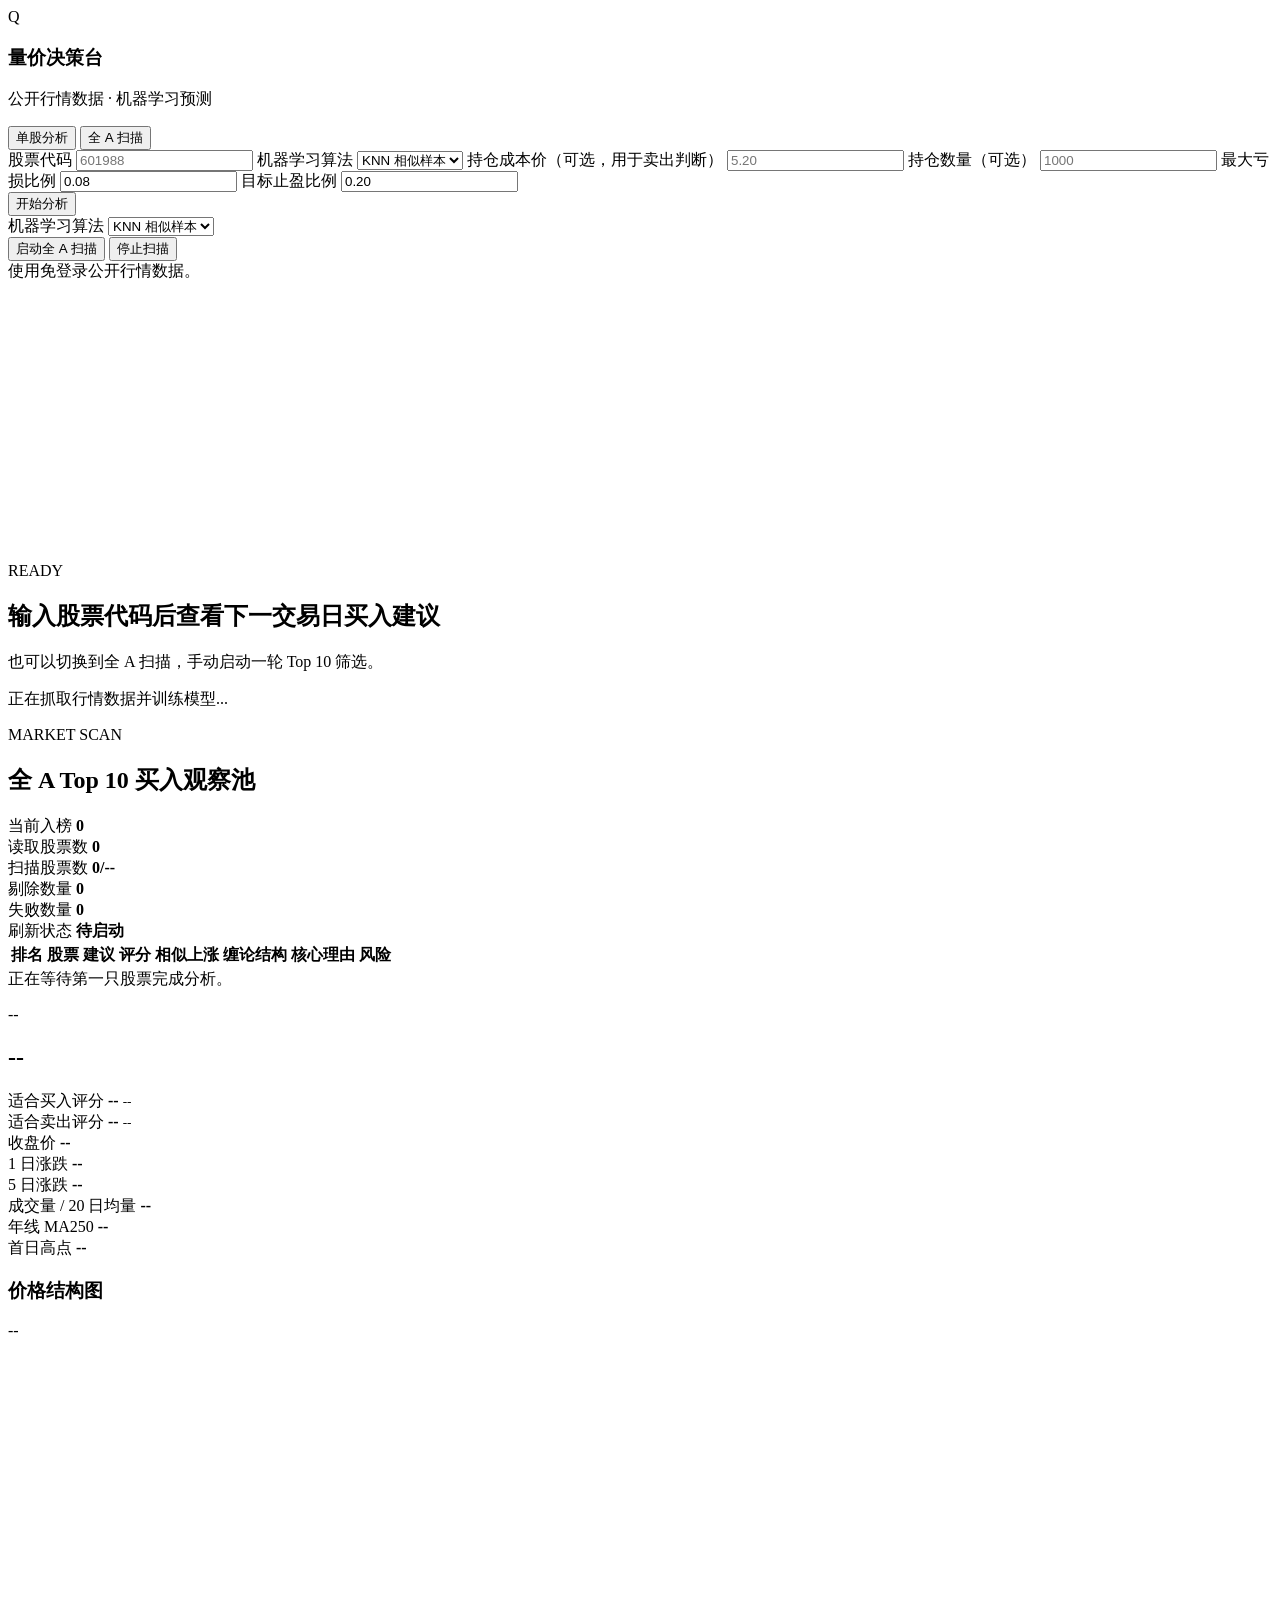
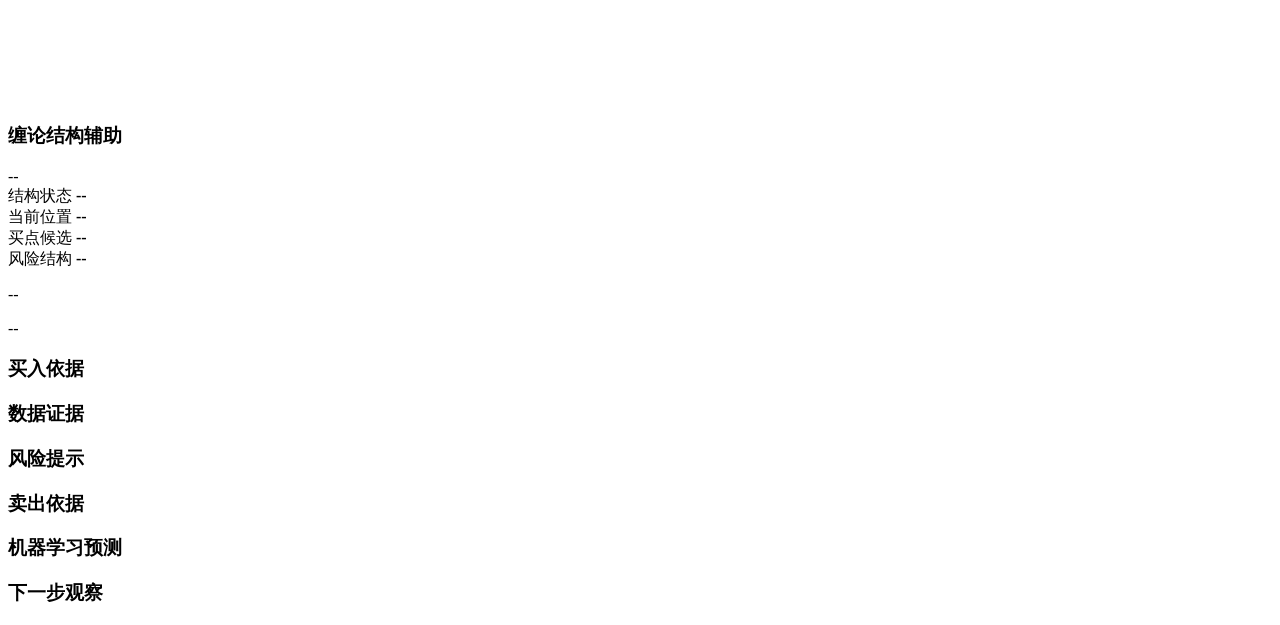
==== src/web_static/index.html @ e1810fac "feat: 添加持仓时卖出意见" ====
<!doctype html>
<html lang="zh-CN">
  <head>
    <meta charset="utf-8" />
    <meta name="viewport" content="width=device-width, initial-scale=1" />
    <title>量价机器学习决策台</title>
    <link rel="stylesheet" href="/styles.css" />
  </head>
  <body>
    <main class="shell">
      <section class="workspace">
        <aside class="control-panel">
          <div class="brand">
            <div class="brand-mark">Q</div>
            <div>
              <h1>量价决策台</h1>
              <p>公开行情数据 · 机器学习预测</p>
            </div>
          </div>

          <div class="mode-tabs" role="tablist" aria-label="功能切换">
            <button id="single-tab" class="mode-tab active" type="button">单股分析</button>
            <button id="scan-tab" class="mode-tab" type="button">全 A 扫描</button>
          </div>

          <form id="advisor-form" class="form mode-form">
            <div class="field-grid">
              <label>
                <span>股票代码</span>
                <input id="symbol" inputmode="numeric" maxlength="6" placeholder="601988" />
              </label>

              <label>
                <span>机器学习算法</span>
                <select id="algorithm">
                  <option value="knn">KNN 相似样本</option>
                  <option value="weighted_knn">加权 KNN</option>
                  <option value="logistic_regression">逻辑回归</option>
                </select>
              </label>

              <label>
                <span>持仓成本价（可选，用于卖出判断）</span>
                <input id="cost-price" inputmode="decimal" placeholder="5.20" />
              </label>

              <label>
                <span>持仓数量（可选）</span>
                <input id="quantity" inputmode="decimal" placeholder="1000" />
              </label>

              <label>
                <span>最大亏损比例</span>
                <input id="max-loss-rate" inputmode="decimal" value="0.08" />
              </label>

              <label>
                <span>目标止盈比例</span>
                <input id="target-profit-rate" inputmode="decimal" value="0.20" />
              </label>
            </div>

            <button id="submit-button" type="submit">
              <span class="button-light"></span>
              开始分析
            </button>
          </form>

          <form id="scan-form" class="form mode-form hidden">
            <div class="field-grid">
              <label>
                <span>机器学习算法</span>
                <select id="scan-algorithm">
                  <option value="knn">KNN 相似样本</option>
                  <option value="weighted_knn">加权 KNN</option>
                  <option value="logistic_regression">逻辑回归</option>
                </select>
              </label>

            </div>

            <div class="scan-actions">
              <button id="scan-once-button" type="submit">
                <span class="button-light"></span>
                启动全 A 扫描
              </button>
              <button id="scan-auto-button" class="secondary-button" type="button">停止扫描</button>
            </div>
          </form>

          <div class="mini-note">
            <span></span>
            使用免登录公开行情数据。
          </div>
        </aside>

        <section class="result-panel">
          <div id="empty-state" class="empty-state">
            <canvas id="ambient-chart" width="900" height="260" aria-hidden="true"></canvas>
            <div>
              <p class="eyebrow">READY</p>
              <h2>输入股票代码后查看下一交易日买入建议</h2>
              <p>也可以切换到全 A 扫描，手动启动一轮 Top 10 筛选。</p>
            </div>
          </div>

          <div id="loading-state" class="loading-state hidden">
            <div class="loader"></div>
            <p>正在抓取行情数据并训练模型...</p>
          </div>

          <div id="error-state" class="error-state hidden"></div>

          <article id="scan-view" class="scan-view hidden">
            <header class="advice-header">
              <div>
                <p class="eyebrow" id="scan-meta">MARKET SCAN</p>
                <h2>全 A Top 10 买入观察池</h2>
              </div>
              <div class="score-card">
                <span>当前入榜</span>
                <strong id="scan-count">0</strong>
              </div>
            </header>

            <section class="scan-summary">
              <div>
                <span>读取股票数</span>
                <strong id="scan-fetched">0</strong>
              </div>
              <div>
                <span>扫描股票数</span>
                <strong><span id="scan-finished">0</span>/<span id="scan-total">--</span></strong>
              </div>
              <div>
                <span>剔除数量</span>
                <strong id="scan-skipped">0</strong>
              </div>
              <div>
                <span>失败数量</span>
                <strong id="scan-failed">0</strong>
              </div>
              <div>
                <span>刷新状态</span>
                <strong id="scan-refresh-status">待启动</strong>
              </div>
            </section>

            <section class="scan-table-wrap">
              <table class="scan-table">
                <thead>
                  <tr>
                    <th>排名</th>
                    <th>股票</th>
                    <th>建议</th>
                    <th>评分</th>
                    <th>相似上涨</th>
                    <th>缠论结构</th>
                    <th>核心理由</th>
                    <th>风险</th>
                  </tr>
                </thead>
                <tbody id="scan-results"></tbody>
              </table>
              <div id="scan-empty" class="scan-empty hidden">正在等待第一只股票完成分析。</div>
            </section>
          </article>

          <article id="advice-view" class="advice-view hidden">
            <header class="advice-header">
              <div>
                <p class="eyebrow" id="stock-meta">--</p>
                <h2 id="headline">--</h2>
              </div>
              <div class="score-pair">
                <div class="score-card buy-score-card">
                  <span>适合买入评分</span>
                  <strong id="score">--</strong>
                  <small id="buy-action-label">--</small>
                </div>
                <div class="score-card sell-score-card">
                  <span>适合卖出评分</span>
                  <strong id="sell-score">--</strong>
                  <small id="sell-action-label">--</small>
                </div>
              </div>
            </header>

            <section class="market-strip">
              <div>
                <span>收盘价</span>
                <strong id="close-price">--</strong>
              </div>
              <div>
                <span>1 日涨跌</span>
                <strong id="return-1d">--</strong>
              </div>
              <div>
                <span>5 日涨跌</span>
                <strong id="return-5d">--</strong>
              </div>
              <div>
                <span>成交量 / 20 日均量</span>
                <strong id="volume-ratio">--</strong>
              </div>
              <div>
                <span>年线 MA250</span>
                <strong id="ma250">--</strong>
              </div>
              <div>
                <span>首日高点</span>
                <strong id="first-day-high">--</strong>
              </div>
            </section>

            <section class="chart-card">
              <div class="section-title">
                <h3>价格结构图</h3>
                <span id="data-range">--</span>
              </div>
              <canvas id="stock-chart" width="1100" height="360"></canvas>
            </section>

            <section class="chan-panel">
              <div class="section-title">
                <h3>缠论结构辅助</h3>
                <span id="chan-adjustment">--</span>
              </div>
              <div class="chan-summary">
                <div>
                  <span>结构状态</span>
                  <strong id="chan-trend">--</strong>
                </div>
                <div>
                  <span>当前位置</span>
                  <strong id="chan-position">--</strong>
                </div>
                <div>
                  <span>买点候选</span>
                  <strong id="chan-buy">--</strong>
                </div>
                <div>
                  <span>风险结构</span>
                  <strong id="chan-risk">--</strong>
                </div>
              </div>
              <div class="chan-note">
                <p id="chan-recommendation">--</p>
                <p id="chan-explanation">--</p>
              </div>
            </section>

            <section class="detail-grid">
              <div class="detail-card">
                <h3>买入依据</h3>
                <ol id="reasons"></ol>
              </div>
              <div class="detail-card">
                <h3>数据证据</h3>
                <ol id="evidence"></ol>
              </div>
              <div class="detail-card risk">
                <h3>风险提示</h3>
                <ol id="risks"></ol>
              </div>
              <div class="detail-card sell-card">
                <h3>卖出依据</h3>
                <div id="sell-detail" class="metric-list"></div>
                <ol id="sell-risks"></ol>
              </div>
              <div class="detail-card">
                <h3>机器学习预测</h3>
                <div id="ml-detail" class="metric-list"></div>
              </div>
              <div class="detail-card wide">
                <h3>下一步观察</h3>
                <ol id="observations"></ol>
              </div>
            </section>
          </article>
        </section>
      </section>
    </main>

    <script src="/app.js?v=20260629-no-beginner"></script>
  </body>
</html>
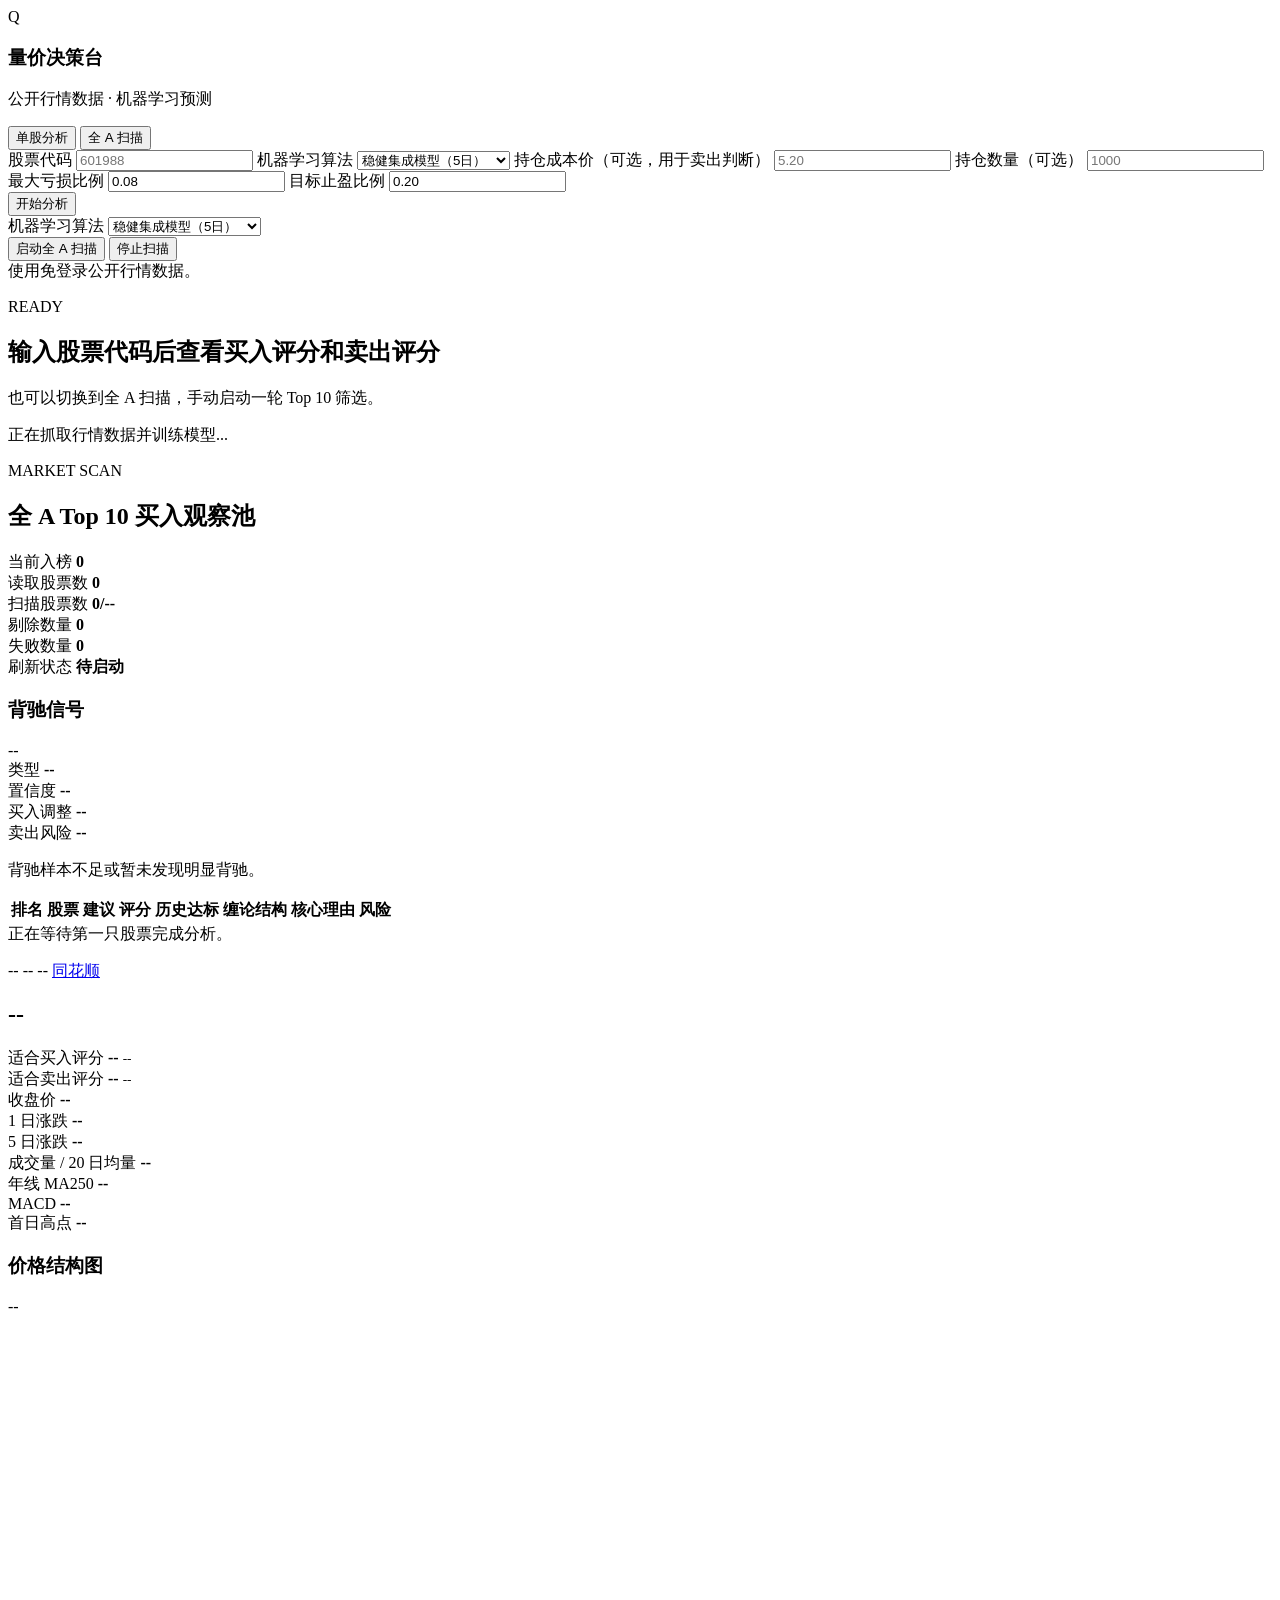
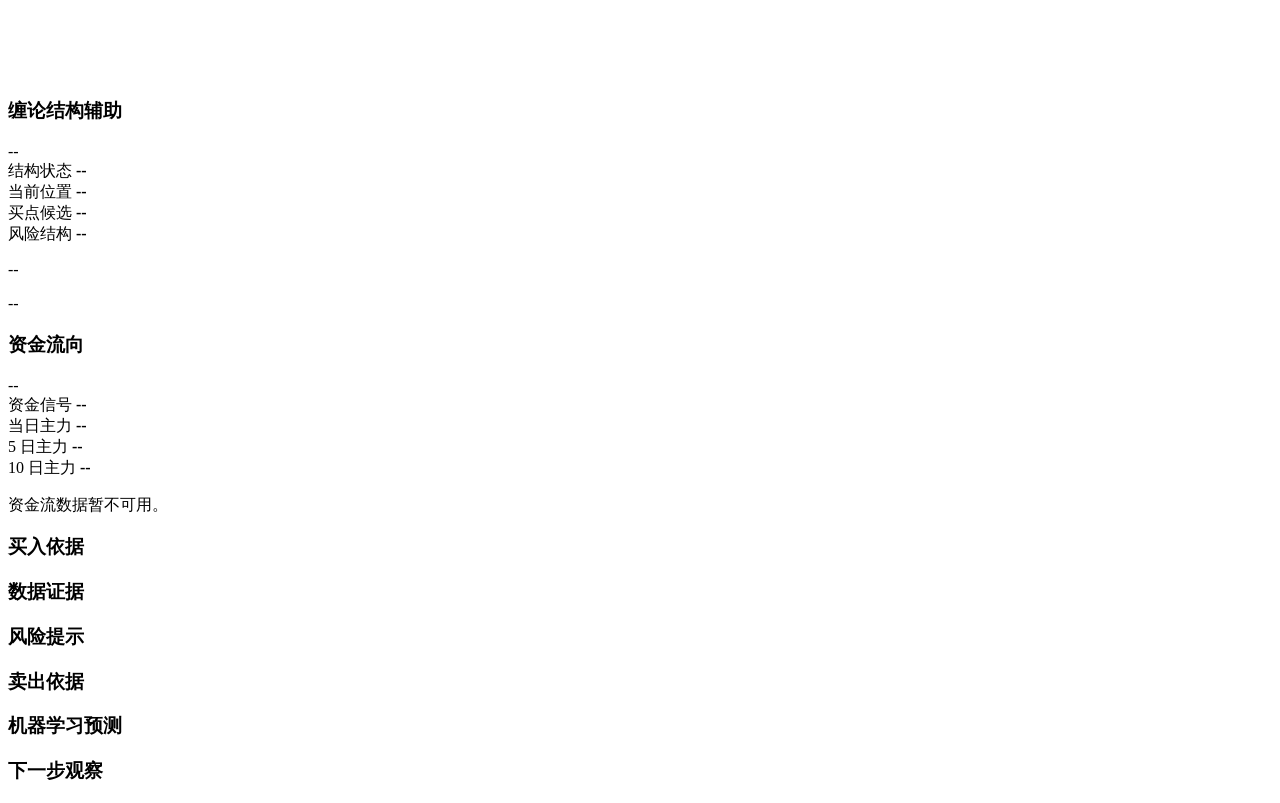
==== commit 596f07cb: "feat: 添加顶背离、底背离评判" ====
--- a/src/web_static/index.html
+++ b/src/web_static/index.html
@@ -4,7 +4,7 @@
     <meta charset="utf-8" />
     <meta name="viewport" content="width=device-width, initial-scale=1" />
     <title>量价机器学习决策台</title>
-    <link rel="stylesheet" href="/styles.css" />
+    <link rel="stylesheet" href="/styles.css?v=20260630-premium" />
   </head>
   <body>
     <main class="shell">
@@ -33,6 +33,8 @@
               <label>
                 <span>机器学习算法</span>
                 <select id="algorithm">
+                  <option value="robust_ensemble">稳健集成模型（5日）</option>
+                  <option value="time_decay_knn">时间衰减 KNN（5日）</option>
                   <option value="knn">KNN 相似样本</option>
                   <option value="weighted_knn">加权 KNN</option>
                   <option value="logistic_regression">逻辑回归</option>
@@ -71,6 +73,8 @@
               <label>
                 <span>机器学习算法</span>
                 <select id="scan-algorithm">
+                  <option value="robust_ensemble">稳健集成模型（5日）</option>
+                  <option value="time_decay_knn">时间衰减 KNN（5日）</option>
                   <option value="knn">KNN 相似样本</option>
                   <option value="weighted_knn">加权 KNN</option>
                   <option value="logistic_regression">逻辑回归</option>
@@ -96,10 +100,9 @@
 
         <section class="result-panel">
           <div id="empty-state" class="empty-state">
-            <canvas id="ambient-chart" width="900" height="260" aria-hidden="true"></canvas>
             <div>
               <p class="eyebrow">READY</p>
-              <h2>输入股票代码后查看下一交易日买入建议</h2>
+                <h2>输入股票代码后查看买入评分和卖出评分</h2>
               <p>也可以切换到全 A 扫描，手动启动一轮 Top 10 筛选。</p>
             </div>
           </div>
@@ -143,6 +146,34 @@
               <div>
                 <span>刷新状态</span>
                 <strong id="scan-refresh-status">待启动</strong>
+              </div>
+            </section>
+
+            <section class="chan-panel divergence-panel">
+              <div class="section-title">
+                <h3>背驰信号</h3>
+                <span id="divergence-adjustment">--</span>
+              </div>
+              <div class="chan-summary">
+                <div>
+                  <span>类型</span>
+                  <strong id="divergence-signal">--</strong>
+                </div>
+                <div>
+                  <span>置信度</span>
+                  <strong id="divergence-confidence">--</strong>
+                </div>
+                <div>
+                  <span>买入调整</span>
+                  <strong id="divergence-buy">--</strong>
+                </div>
+                <div>
+                  <span>卖出风险</span>
+                  <strong id="divergence-sell">--</strong>
+                </div>
+              </div>
+              <div class="chan-note">
+                <p id="divergence-explanation">背驰样本不足或暂未发现明显背驰。</p>
               </div>
             </section>
 
@@ -154,7 +185,7 @@
                     <th>股票</th>
                     <th>建议</th>
                     <th>评分</th>
-                    <th>相似上涨</th>
+                      <th>历史达标</th>
                     <th>缠论结构</th>
                     <th>核心理由</th>
                     <th>风险</th>
@@ -169,7 +200,12 @@
           <article id="advice-view" class="advice-view hidden">
             <header class="advice-header">
               <div>
-                <p class="eyebrow" id="stock-meta">--</p>
+                <p class="eyebrow stock-meta" id="stock-meta">
+                  <span id="stock-code">--</span>
+                  <span id="stock-name">--</span>
+                  <span id="stock-date">--</span>
+                  <a id="stock-link" href="#" target="_blank" rel="noreferrer">同花顺</a>
+                </p>
                 <h2 id="headline">--</h2>
               </div>
               <div class="score-pair">
@@ -208,6 +244,10 @@
                 <strong id="ma250">--</strong>
               </div>
               <div>
+                <span>MACD</span>
+                <strong id="macd-summary">--</strong>
+              </div>
+              <div>
                 <span>首日高点</span>
                 <strong id="first-day-high">--</strong>
               </div>
@@ -250,6 +290,34 @@
               </div>
             </section>
 
+            <section class="chan-panel fund-flow-panel">
+              <div class="section-title">
+                <h3>资金流向</h3>
+                <span id="fund-flow-adjustment">--</span>
+              </div>
+              <div class="chan-summary">
+                <div>
+                  <span>资金信号</span>
+                  <strong id="fund-flow-signal">--</strong>
+                </div>
+                <div>
+                  <span>当日主力</span>
+                  <strong id="fund-flow-latest">--</strong>
+                </div>
+                <div>
+                  <span>5 日主力</span>
+                  <strong id="fund-flow-5d">--</strong>
+                </div>
+                <div>
+                  <span>10 日主力</span>
+                  <strong id="fund-flow-10d">--</strong>
+                </div>
+              </div>
+              <div class="chan-note">
+                <p id="fund-flow-explanation">资金流数据暂不可用。</p>
+              </div>
+            </section>
+
             <section class="detail-grid">
               <div class="detail-card">
                 <h3>买入依据</h3>
@@ -282,6 +350,6 @@
       </section>
     </main>
 
-    <script src="/app.js?v=20260629-no-beginner"></script>
+    <script src="/app.js?v=20260630-stock-link"></script>
   </body>
 </html>
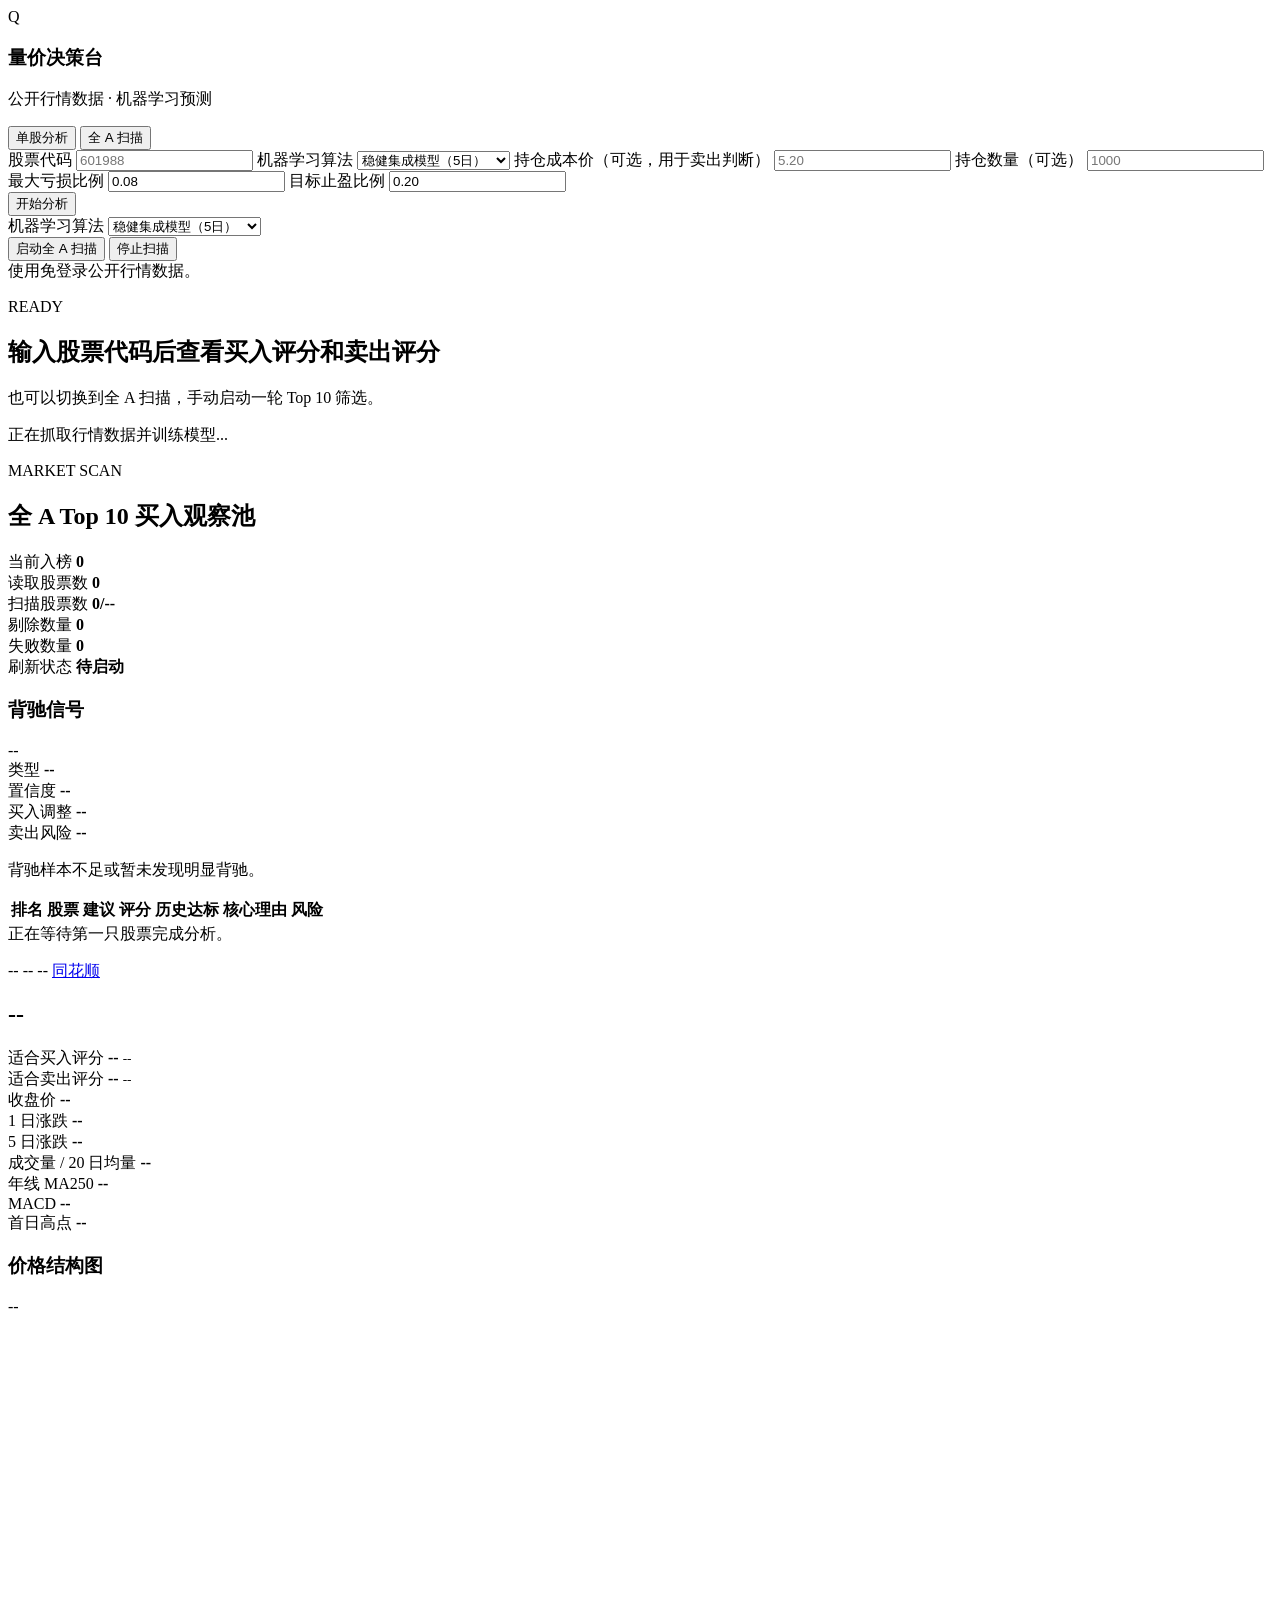
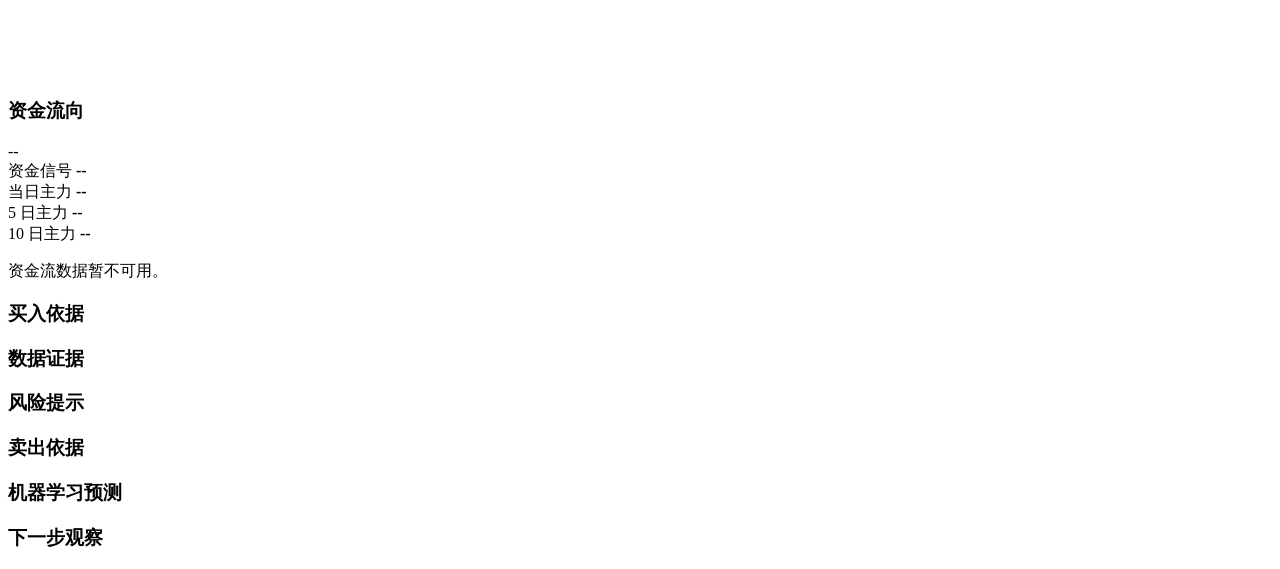
==== commit be0f8906: "Refactor quantitative system core modules" ====
--- a/src/web_static/index.html
+++ b/src/web_static/index.html
@@ -149,12 +149,12 @@
               </div>
             </section>
 
-            <section class="chan-panel divergence-panel">
+            <section class="metric-panel divergence-panel">
               <div class="section-title">
                 <h3>背驰信号</h3>
                 <span id="divergence-adjustment">--</span>
               </div>
-              <div class="chan-summary">
+              <div class="metric-summary">
                 <div>
                   <span>类型</span>
                   <strong id="divergence-signal">--</strong>
@@ -172,7 +172,7 @@
                   <strong id="divergence-sell">--</strong>
                 </div>
               </div>
-              <div class="chan-note">
+              <div class="metric-note">
                 <p id="divergence-explanation">背驰样本不足或暂未发现明显背驰。</p>
               </div>
             </section>
@@ -186,7 +186,6 @@
                     <th>建议</th>
                     <th>评分</th>
                       <th>历史达标</th>
-                    <th>缠论结构</th>
                     <th>核心理由</th>
                     <th>风险</th>
                   </tr>
@@ -261,41 +260,12 @@
               <canvas id="stock-chart" width="1100" height="360"></canvas>
             </section>
 
-            <section class="chan-panel">
-              <div class="section-title">
-                <h3>缠论结构辅助</h3>
-                <span id="chan-adjustment">--</span>
-              </div>
-              <div class="chan-summary">
-                <div>
-                  <span>结构状态</span>
-                  <strong id="chan-trend">--</strong>
-                </div>
-                <div>
-                  <span>当前位置</span>
-                  <strong id="chan-position">--</strong>
-                </div>
-                <div>
-                  <span>买点候选</span>
-                  <strong id="chan-buy">--</strong>
-                </div>
-                <div>
-                  <span>风险结构</span>
-                  <strong id="chan-risk">--</strong>
-                </div>
-              </div>
-              <div class="chan-note">
-                <p id="chan-recommendation">--</p>
-                <p id="chan-explanation">--</p>
-              </div>
-            </section>
-
-            <section class="chan-panel fund-flow-panel">
+            <section class="metric-panel fund-flow-panel">
               <div class="section-title">
                 <h3>资金流向</h3>
                 <span id="fund-flow-adjustment">--</span>
               </div>
-              <div class="chan-summary">
+              <div class="metric-summary">
                 <div>
                   <span>资金信号</span>
                   <strong id="fund-flow-signal">--</strong>
@@ -313,7 +283,7 @@
                   <strong id="fund-flow-10d">--</strong>
                 </div>
               </div>
-              <div class="chan-note">
+              <div class="metric-note">
                 <p id="fund-flow-explanation">资金流数据暂不可用。</p>
               </div>
             </section>
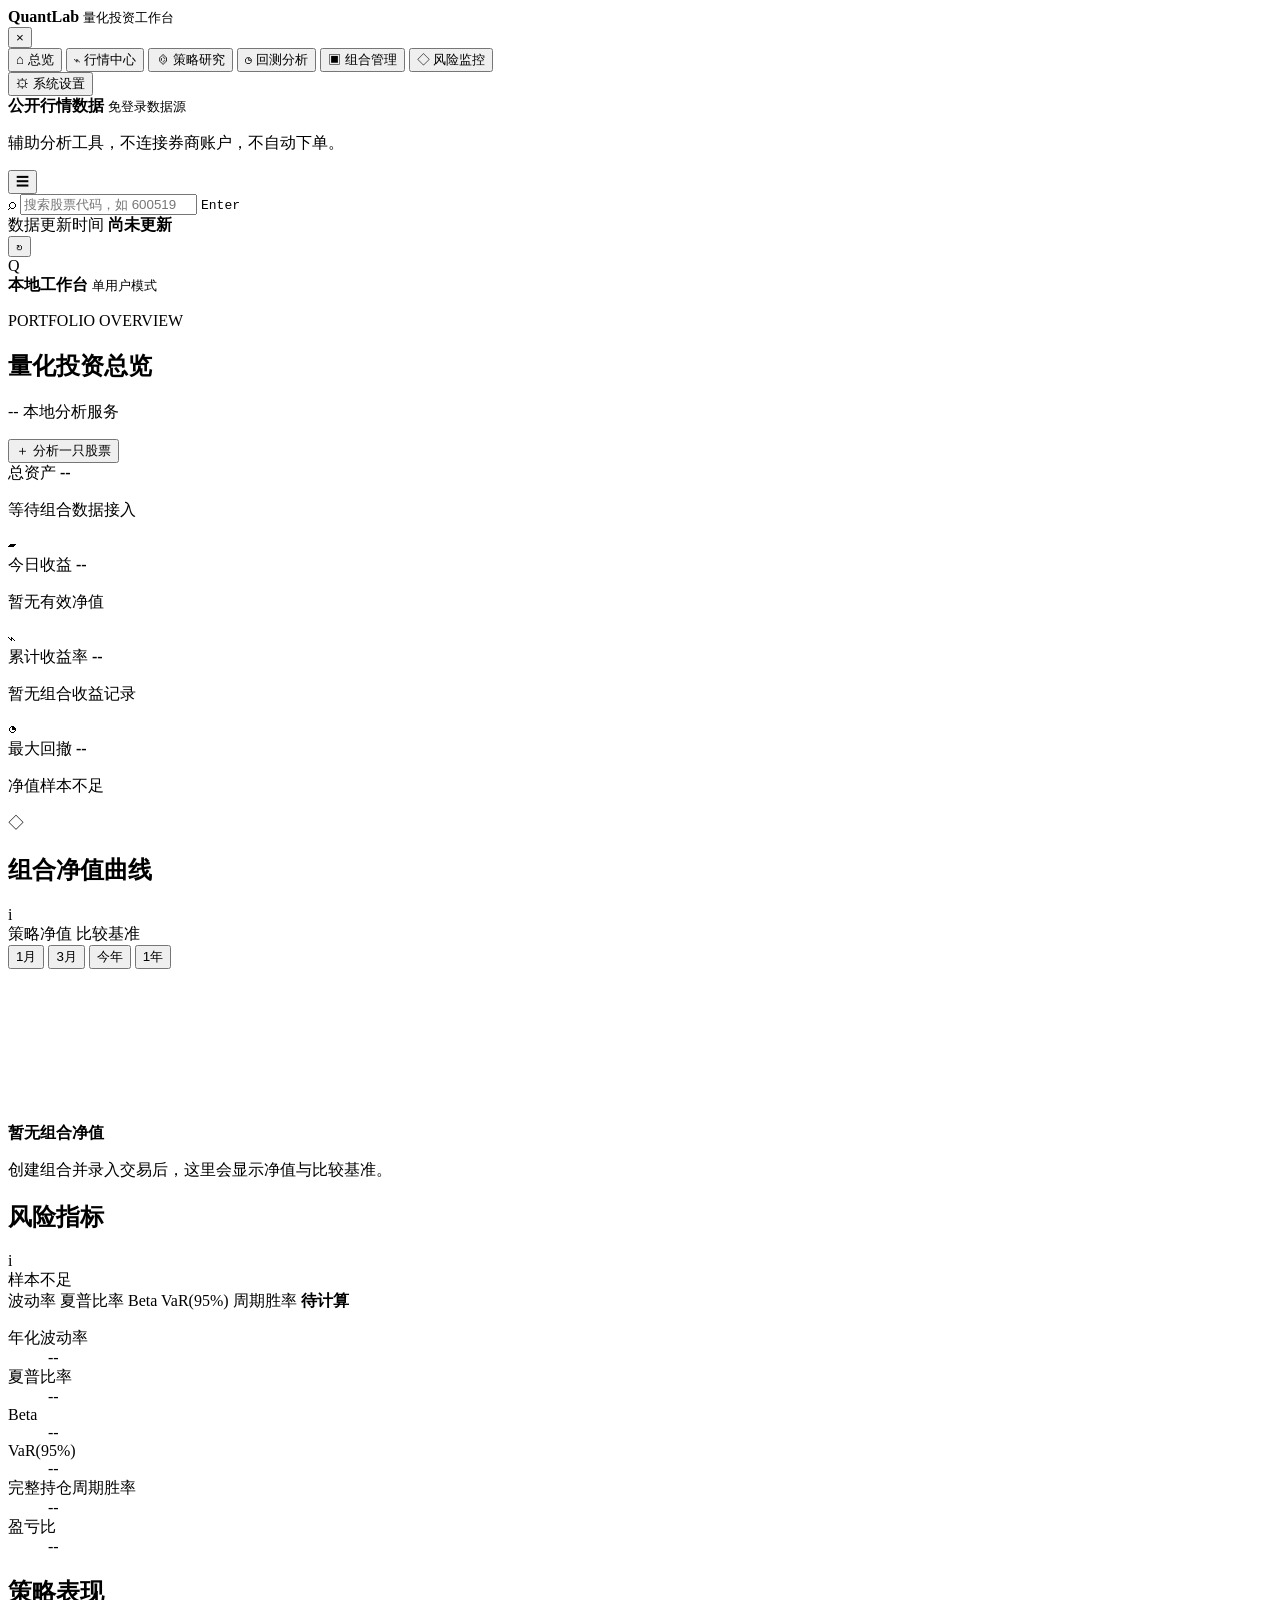
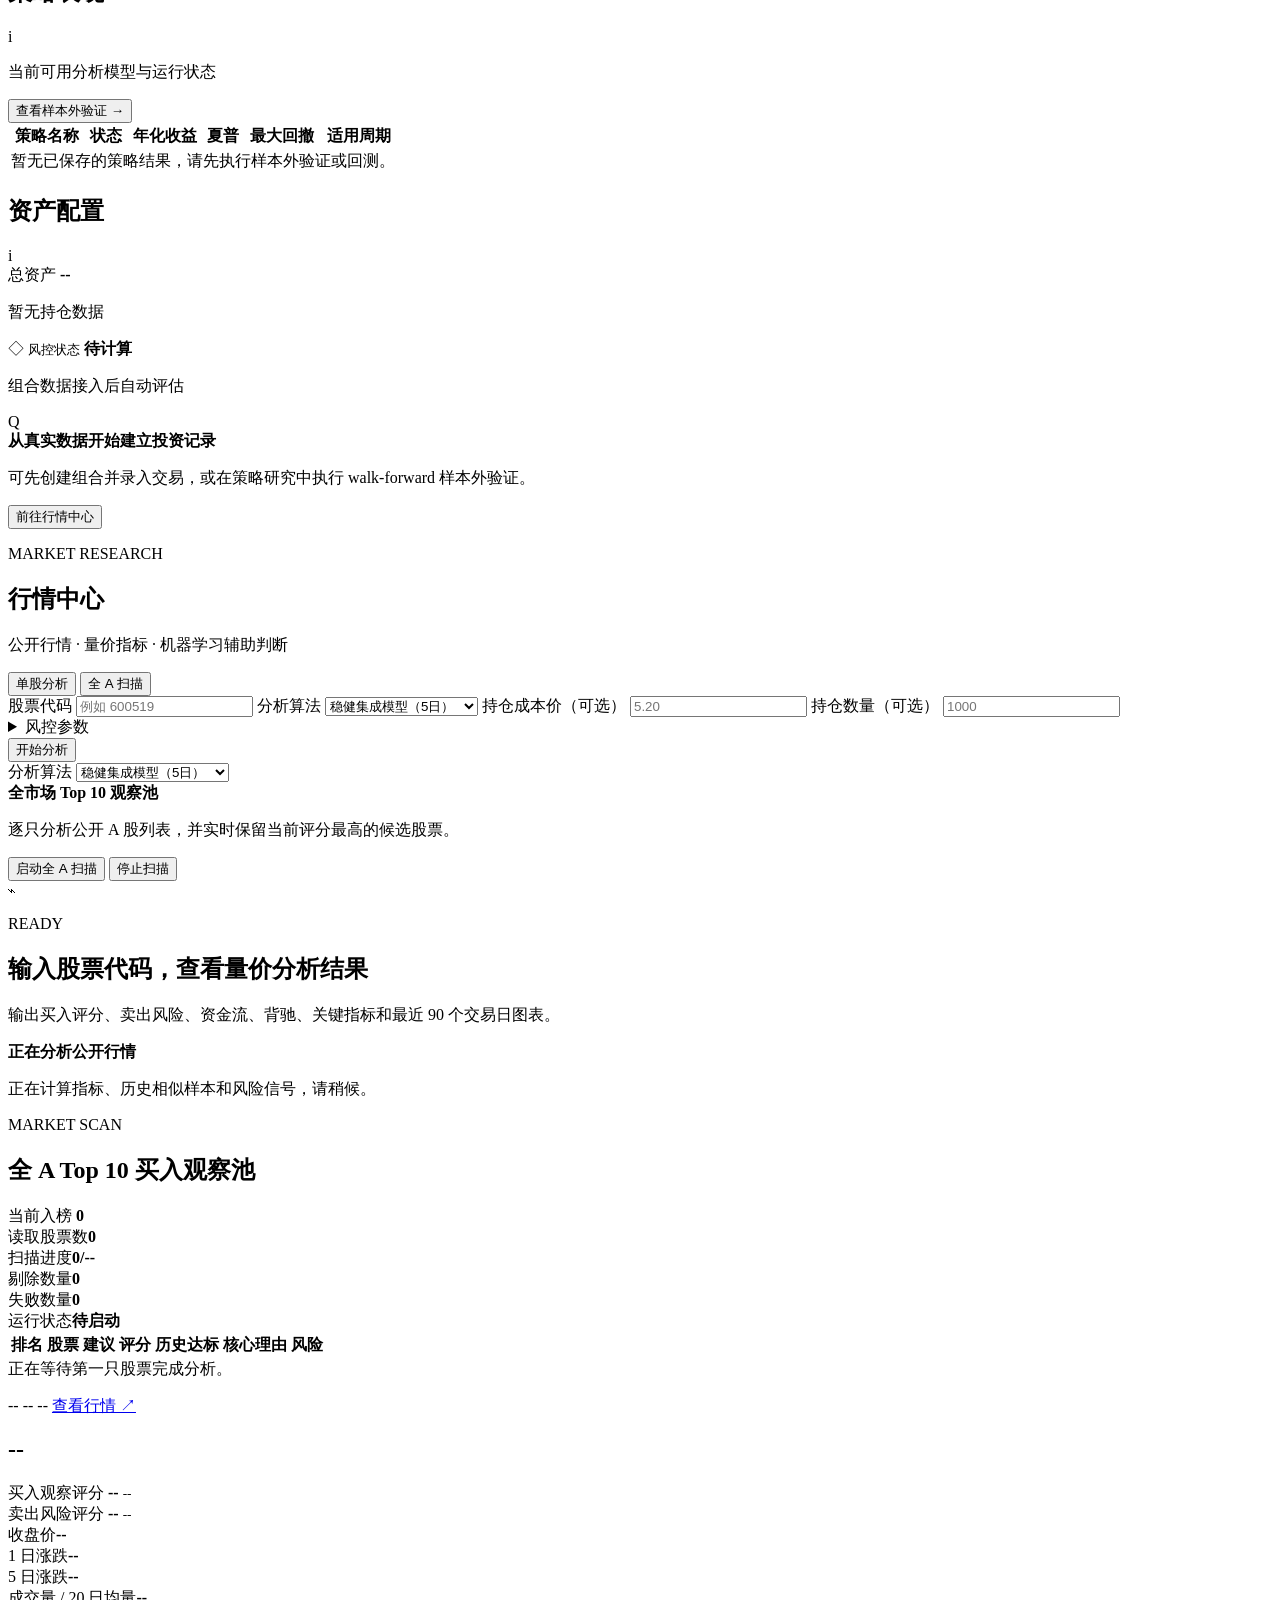
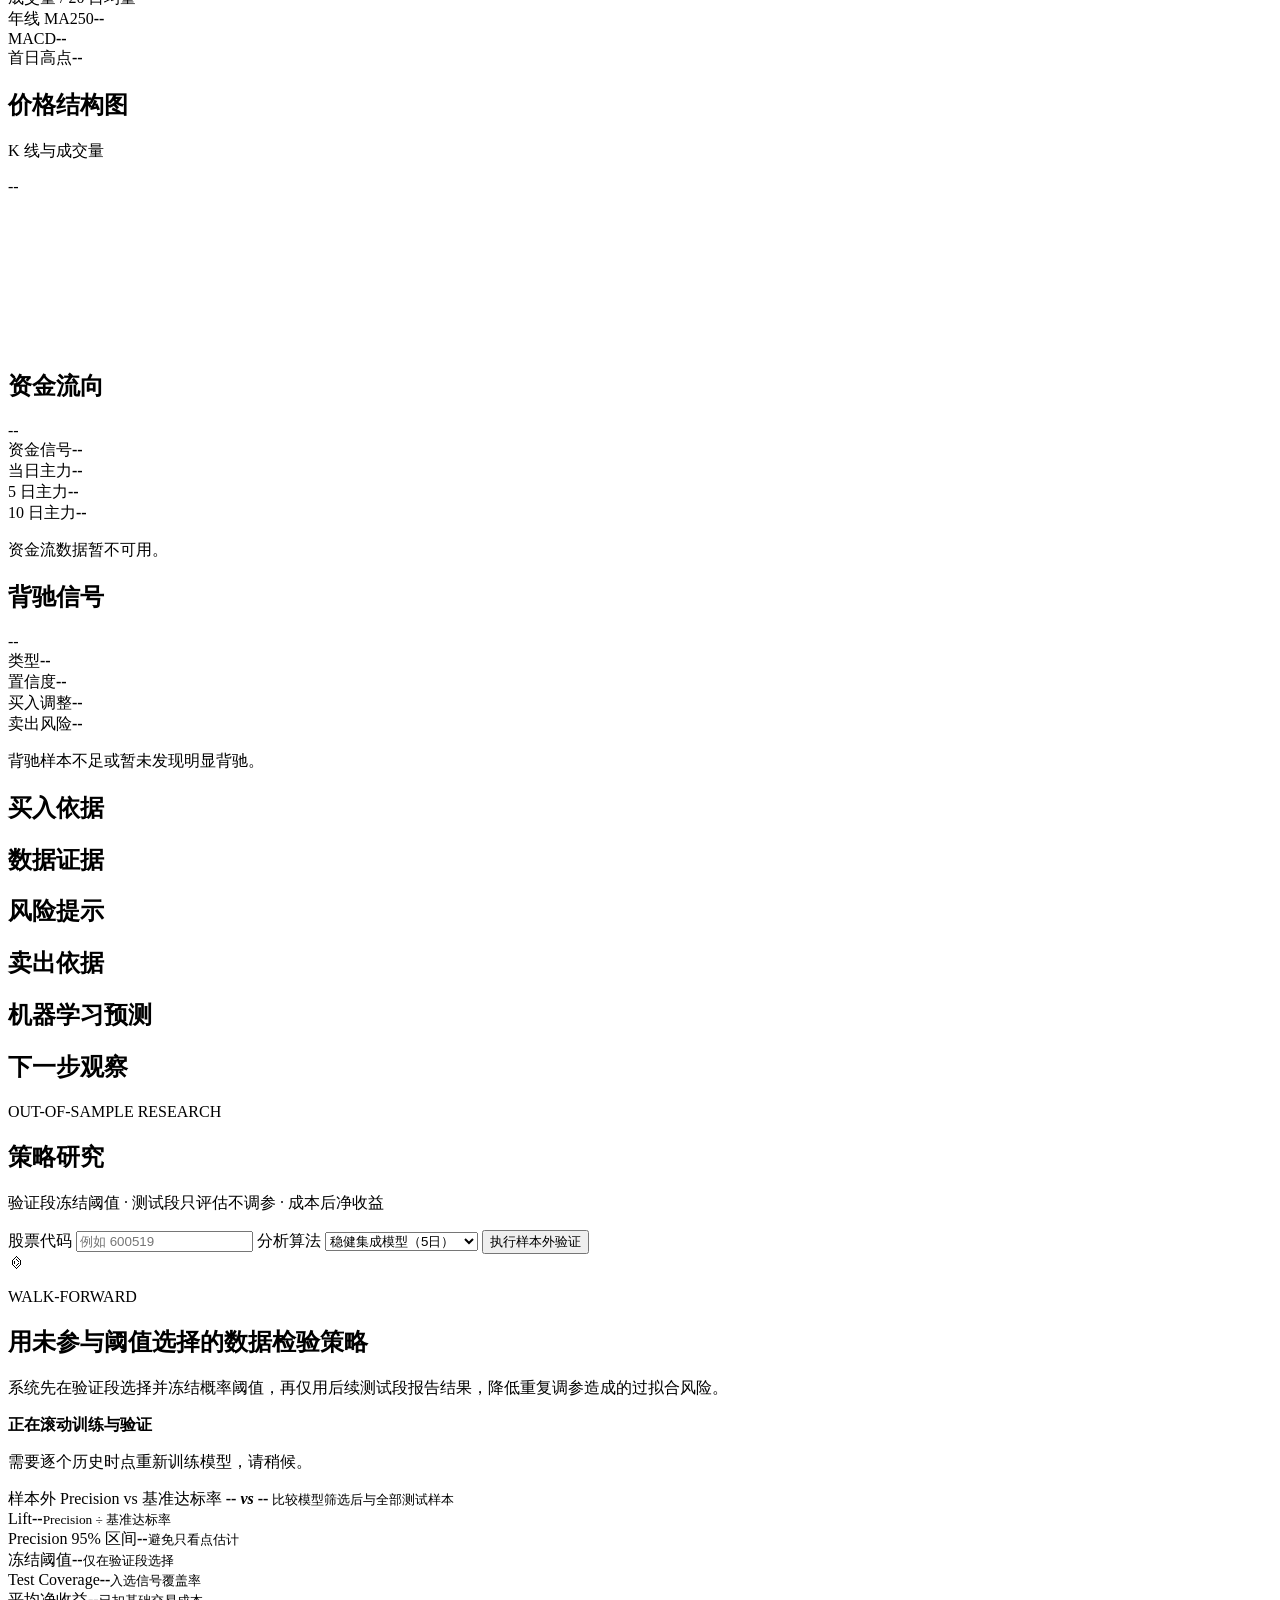
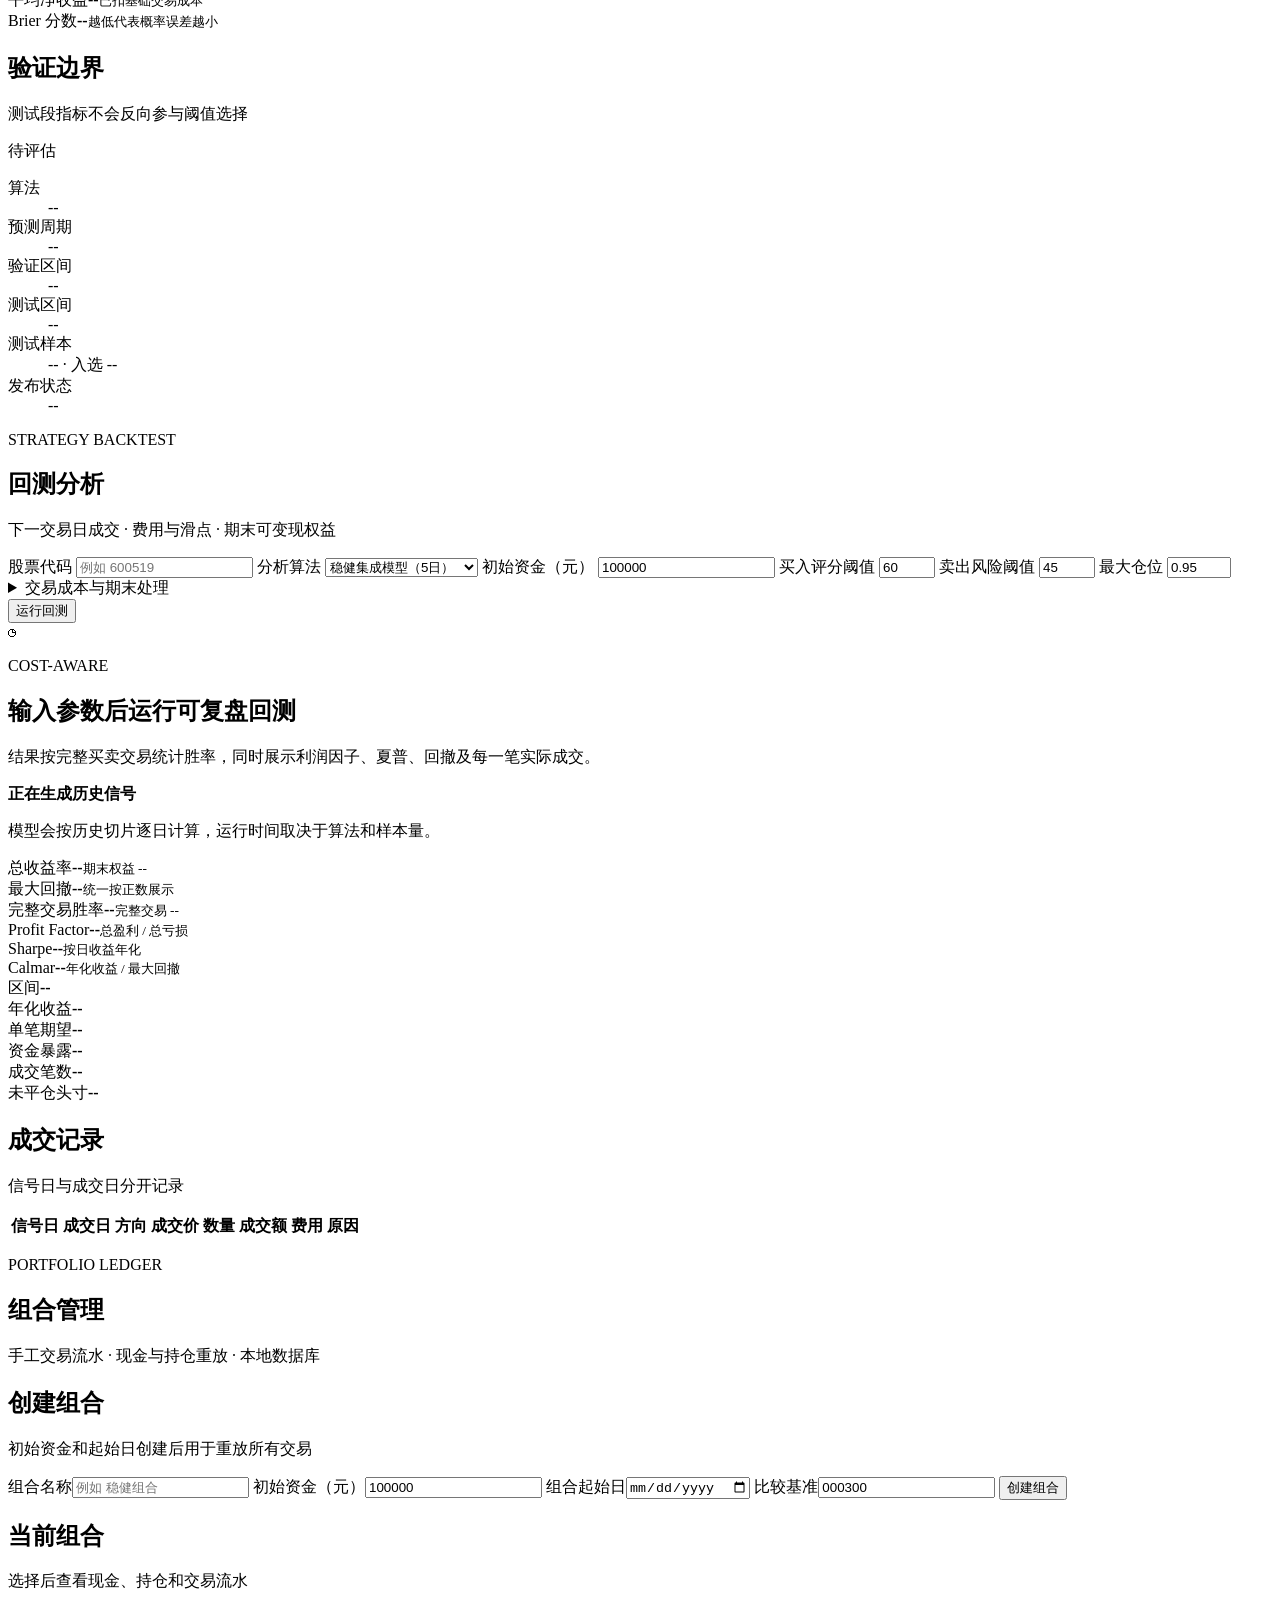
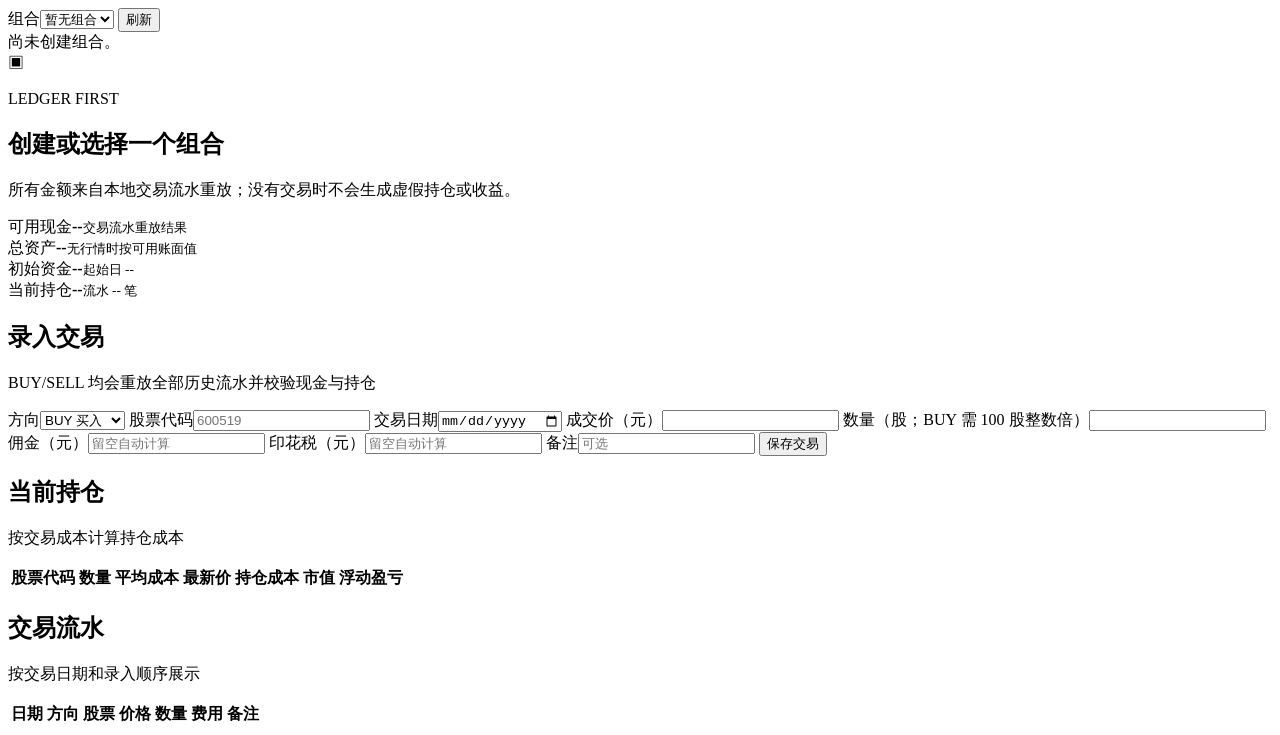
==== commit c3e8a5fe: "feat: reconstruct system" ====
--- a/src/web_static/index.html
+++ b/src/web_static/index.html
@@ -3,323 +3,805 @@
   <head>
     <meta charset="utf-8" />
     <meta name="viewport" content="width=device-width, initial-scale=1" />
-    <title>量价机器学习决策台</title>
-    <link rel="stylesheet" href="/styles.css?v=20260630-premium" />
+    <meta
+      name="description"
+      content="QuantLab 是一个面向 A 股的本地量化分析、策略回测与风险观察工具。"
+    />
+    <title>QuantLab · 量化投资工作台</title>
+    <link rel="stylesheet" href="/styles.css?v=20260729-release-gate" />
   </head>
   <body>
-    <main class="shell">
-      <section class="workspace">
-        <aside class="control-panel">
-          <div class="brand">
-            <div class="brand-mark">Q</div>
+    <div class="app-shell">
+      <aside class="sidebar" id="sidebar">
+        <div class="brand">
+          <div class="brand-mark" aria-hidden="true">
+            <span></span>
+            <span></span>
+          </div>
+          <div class="brand-copy">
+            <strong>QuantLab</strong>
+            <small>量化投资工作台</small>
+          </div>
+          <button class="mobile-close" id="mobile-close" type="button" aria-label="关闭导航">×</button>
+        </div>
+
+        <nav class="primary-nav" aria-label="主导航">
+          <button class="nav-item active" type="button" data-page="overview">
+            <span class="nav-icon" aria-hidden="true">⌂</span>
+            <span>总览</span>
+          </button>
+          <button class="nav-item" type="button" data-page="market">
+            <span class="nav-icon" aria-hidden="true">⌁</span>
+            <span>行情中心</span>
+          </button>
+          <button class="nav-item" type="button" data-page="research">
+            <span class="nav-icon" aria-hidden="true">⌬</span>
+            <span>策略研究</span>
+          </button>
+          <button class="nav-item" type="button" data-page="backtest">
+            <span class="nav-icon" aria-hidden="true">◷</span>
+            <span>回测分析</span>
+          </button>
+          <button class="nav-item" type="button" data-page="portfolios">
+            <span class="nav-icon" aria-hidden="true">▣</span>
+            <span>组合管理</span>
+          </button>
+          <button class="nav-item" type="button" data-page="risk">
+            <span class="nav-icon" aria-hidden="true">◇</span>
+            <span>风险监控</span>
+          </button>
+        </nav>
+
+        <div class="sidebar-bottom">
+          <button class="nav-item planned" type="button" data-feature="系统设置">
+            <span class="nav-icon" aria-hidden="true">⚙</span>
+            <span>系统设置</span>
+          </button>
+          <div class="data-source-note">
+            <span class="status-dot"></span>
             <div>
-              <h1>量价决策台</h1>
-              <p>公开行情数据 · 机器学习预测</p>
+              <strong>公开行情数据</strong>
+              <small>免登录数据源</small>
             </div>
           </div>
-
-          <div class="mode-tabs" role="tablist" aria-label="功能切换">
-            <button id="single-tab" class="mode-tab active" type="button">单股分析</button>
-            <button id="scan-tab" class="mode-tab" type="button">全 A 扫描</button>
+          <p>辅助分析工具，不连接券商账户，不自动下单。</p>
+        </div>
+      </aside>
+
+      <div class="sidebar-backdrop" id="sidebar-backdrop"></div>
+
+      <div class="app-main">
+        <header class="topbar">
+          <div class="topbar-left">
+            <button class="menu-button" id="menu-button" type="button" aria-label="打开导航">☰</button>
+            <form class="global-search" id="global-search">
+              <span aria-hidden="true">⌕</span>
+              <input
+                id="global-symbol"
+                type="search"
+                inputmode="numeric"
+                maxlength="6"
+                autocomplete="off"
+                aria-label="搜索股票代码"
+                placeholder="搜索股票代码，如 600519"
+              />
+              <kbd>Enter</kbd>
+            </form>
           </div>
-
-          <form id="advisor-form" class="form mode-form">
-            <div class="field-grid">
-              <label>
-                <span>股票代码</span>
-                <input id="symbol" inputmode="numeric" maxlength="6" placeholder="601988" />
-              </label>
-
-              <label>
-                <span>机器学习算法</span>
-                <select id="algorithm">
-                  <option value="robust_ensemble">稳健集成模型（5日）</option>
-                  <option value="time_decay_knn">时间衰减 KNN（5日）</option>
-                  <option value="knn">KNN 相似样本</option>
-                  <option value="weighted_knn">加权 KNN</option>
-                  <option value="logistic_regression">逻辑回归</option>
-                </select>
-              </label>
-
-              <label>
-                <span>持仓成本价（可选，用于卖出判断）</span>
-                <input id="cost-price" inputmode="decimal" placeholder="5.20" />
-              </label>
-
-              <label>
-                <span>持仓数量（可选）</span>
-                <input id="quantity" inputmode="decimal" placeholder="1000" />
-              </label>
-
-              <label>
-                <span>最大亏损比例</span>
-                <input id="max-loss-rate" inputmode="decimal" value="0.08" />
-              </label>
-
-              <label>
-                <span>目标止盈比例</span>
-                <input id="target-profit-rate" inputmode="decimal" value="0.20" />
-              </label>
+          <div class="topbar-meta">
+            <div class="refresh-meta">
+              <span>数据更新时间</span>
+              <strong id="global-update-time">尚未更新</strong>
             </div>
-
-            <button id="submit-button" type="submit">
-              <span class="button-light"></span>
-              开始分析
-            </button>
-          </form>
-
-          <form id="scan-form" class="form mode-form hidden">
-            <div class="field-grid">
-              <label>
-                <span>机器学习算法</span>
-                <select id="scan-algorithm">
-                  <option value="robust_ensemble">稳健集成模型（5日）</option>
-                  <option value="time_decay_knn">时间衰减 KNN（5日）</option>
-                  <option value="knn">KNN 相似样本</option>
-                  <option value="weighted_knn">加权 KNN</option>
-                  <option value="logistic_regression">逻辑回归</option>
-                </select>
-              </label>
-
-            </div>
-
-            <div class="scan-actions">
-              <button id="scan-once-button" type="submit">
-                <span class="button-light"></span>
-                启动全 A 扫描
-              </button>
-              <button id="scan-auto-button" class="secondary-button" type="button">停止扫描</button>
-            </div>
-          </form>
-
-          <div class="mini-note">
-            <span></span>
-            使用免登录公开行情数据。
-          </div>
-        </aside>
-
-        <section class="result-panel">
-          <div id="empty-state" class="empty-state">
-            <div>
-              <p class="eyebrow">READY</p>
-                <h2>输入股票代码后查看买入评分和卖出评分</h2>
-              <p>也可以切换到全 A 扫描，手动启动一轮 Top 10 筛选。</p>
+            <button class="icon-button" id="refresh-button" type="button" aria-label="刷新当前页面">↻</button>
+            <div class="topbar-separator"></div>
+            <div class="profile">
+              <div class="avatar">Q</div>
+              <div>
+                <strong>本地工作台</strong>
+                <small>单用户模式</small>
+              </div>
             </div>
           </div>
-
-          <div id="loading-state" class="loading-state hidden">
-            <div class="loader"></div>
-            <p>正在抓取行情数据并训练模型...</p>
-          </div>
-
-          <div id="error-state" class="error-state hidden"></div>
-
-          <article id="scan-view" class="scan-view hidden">
-            <header class="advice-header">
+        </header>
+
+        <main class="content">
+          <section class="page active" id="overview-page" data-page-panel="overview">
+            <header class="page-heading">
               <div>
-                <p class="eyebrow" id="scan-meta">MARKET SCAN</p>
-                <h2>全 A Top 10 买入观察池</h2>
-              </div>
-              <div class="score-card">
-                <span>当前入榜</span>
-                <strong id="scan-count">0</strong>
-              </div>
+                <p class="eyebrow">PORTFOLIO OVERVIEW</p>
+                <h1>量化投资总览</h1>
+                <p class="page-subtitle">
+                  <span id="trade-date">--</span>
+                  <span class="separator-dot"></span>
+                  <span class="market-state"><i></i> 本地分析服务</span>
+                </p>
+              </div>
+              <button class="primary-button" id="go-market-button" type="button">
+                <span>＋</span>
+                分析一只股票
+              </button>
             </header>
 
-            <section class="scan-summary">
+            <section class="metric-grid" aria-label="组合核心指标">
+              <article class="metric-card">
+                <div>
+                  <span class="metric-label">总资产</span>
+                  <strong id="total-assets">--</strong>
+                  <p id="total-assets-note">等待组合数据接入</p>
+                </div>
+                <div class="metric-icon blue" aria-hidden="true">▰</div>
+              </article>
+              <article class="metric-card">
+                <div>
+                  <span class="metric-label">今日收益</span>
+                  <strong id="daily-profit">--</strong>
+                  <p id="daily-profit-note">暂无有效净值</p>
+                </div>
+                <div class="metric-icon green" aria-hidden="true">⌁</div>
+              </article>
+              <article class="metric-card">
+                <div>
+                  <span class="metric-label">累计收益率</span>
+                  <strong id="total-return">--</strong>
+                  <p id="total-return-note">暂无组合收益记录</p>
+                </div>
+                <div class="metric-icon cyan" aria-hidden="true">◔</div>
+              </article>
+              <article class="metric-card">
+                <div>
+                  <span class="metric-label">最大回撤</span>
+                  <strong id="max-drawdown">--</strong>
+                  <p id="max-drawdown-note">净值样本不足</p>
+                </div>
+                <div class="metric-icon violet" aria-hidden="true">◇</div>
+              </article>
+            </section>
+
+            <section class="overview-grid">
+              <article class="panel equity-panel">
+                <header class="panel-header">
+                  <div>
+                    <div class="panel-title-row">
+                      <h2>组合净值曲线</h2>
+                      <span class="info-tip" title="组合净值与基准指数归一化后对比">i</span>
+                    </div>
+                    <div class="chart-legend">
+                      <span><i class="legend-line strategy"></i>策略净值</span>
+                      <span><i class="legend-line benchmark"></i><span id="equity-benchmark-label">比较基准</span></span>
+                    </div>
+                  </div>
+                  <div class="range-tabs" role="tablist" aria-label="净值时间范围">
+                    <button type="button" data-range="1m">1月</button>
+                    <button type="button" data-range="3m">3月</button>
+                    <button class="active" type="button" data-range="ytd">今年</button>
+                    <button type="button" data-range="1y">1年</button>
+                  </div>
+                </header>
+                <div class="chart-frame">
+                  <canvas id="equity-chart" aria-label="组合净值曲线"></canvas>
+                  <div class="chart-empty" id="equity-empty">
+                    <div class="empty-illustration" aria-hidden="true">
+                      <span></span><span></span><span></span><span></span><span></span>
+                    </div>
+                    <strong>暂无组合净值</strong>
+                    <p id="equity-empty-message">创建组合并录入交易后，这里会显示净值与比较基准。</p>
+                  </div>
+                </div>
+              </article>
+
+              <article class="panel risk-panel" id="risk-panel">
+                <header class="panel-header">
+                  <div class="panel-title-row">
+                    <h2>风险指标</h2>
+                    <span class="info-tip" title="风险指标由组合历史净值计算">i</span>
+                  </div>
+                  <span class="panel-status muted" id="risk-sample-status">样本不足</span>
+                </header>
+                <div class="risk-content">
+                  <div class="radar-placeholder" id="risk-radar" aria-label="风险雷达图">
+                    <div class="radar-ring ring-one"></div>
+                    <div class="radar-ring ring-two"></div>
+                    <div class="radar-ring ring-three"></div>
+                    <div class="radar-axis axis-one"></div>
+                    <div class="radar-axis axis-two"></div>
+                    <div class="radar-axis axis-three"></div>
+                    <span class="radar-label top">波动率</span>
+                    <span class="radar-label right-top">夏普比率</span>
+                    <span class="radar-label right-bottom">Beta</span>
+                    <span class="radar-label left-bottom">VaR(95%)</span>
+                    <span class="radar-label left-top">周期胜率</span>
+                    <strong>待计算</strong>
+                  </div>
+                  <dl class="risk-list">
+                    <div><dt>年化波动率</dt><dd id="risk-volatility">--</dd></div>
+                    <div><dt>夏普比率</dt><dd id="risk-sharpe">--</dd></div>
+                    <div><dt>Beta</dt><dd id="risk-beta">--</dd></div>
+                    <div><dt>VaR(95%)</dt><dd id="risk-var">--</dd></div>
+                    <div><dt>完整持仓周期胜率</dt><dd id="risk-win-rate">--</dd></div>
+                    <div><dt>盈亏比</dt><dd id="risk-profit-loss">--</dd></div>
+                  </dl>
+                </div>
+              </article>
+
+              <article class="panel strategy-panel">
+                <header class="panel-header">
+                  <div>
+                    <div class="panel-title-row">
+                      <h2>策略表现</h2>
+                      <span class="info-tip" title="当前展示已实现的分析算法，收益指标等待回测结果入库">i</span>
+                    </div>
+                    <p class="panel-description">当前可用分析模型与运行状态</p>
+                  </div>
+                  <button class="text-button" type="button" data-page="research">查看样本外验证 →</button>
+                </header>
+                <div class="table-scroll">
+                  <table class="data-table">
+                    <thead>
+                      <tr>
+                        <th>策略名称</th>
+                        <th>状态</th>
+                        <th>年化收益</th>
+                        <th>夏普</th>
+                        <th>最大回撤</th>
+                        <th>适用周期</th>
+                      </tr>
+                    </thead>
+                    <tbody id="strategy-table">
+                      <tr class="table-empty-row">
+                        <td colspan="6">暂无已保存的策略结果，请先执行样本外验证或回测。</td>
+                      </tr>
+                    </tbody>
+                  </table>
+                </div>
+              </article>
+
+              <article class="panel allocation-panel">
+                <header class="panel-header">
+                  <div class="panel-title-row">
+                    <h2>资产配置</h2>
+                    <span class="info-tip" title="根据组合最新持仓市值计算">i</span>
+                  </div>
+                </header>
+                <div class="allocation-content">
+                  <div class="allocation-empty">
+                    <div class="empty-donut">
+                      <span>总资产</span>
+                      <strong>--</strong>
+                    </div>
+                    <p>暂无持仓数据</p>
+                  </div>
+                  <div class="allocation-divider"></div>
+                  <div class="risk-state-card">
+                    <span class="risk-shield" aria-hidden="true">◇</span>
+                    <small>风控状态</small>
+                    <strong id="risk-state">待计算</strong>
+                    <p id="risk-state-note">组合数据接入后自动评估</p>
+                  </div>
+                </div>
+              </article>
+            </section>
+
+            <section class="onboarding-banner" id="onboarding-banner">
+              <div class="onboarding-icon" aria-hidden="true">Q</div>
               <div>
-                <span>读取股票数</span>
-                <strong id="scan-fetched">0</strong>
-              </div>
+                <strong>从真实数据开始建立投资记录</strong>
+                <p>可先创建组合并录入交易，或在策略研究中执行 walk-forward 样本外验证。</p>
+              </div>
+              <button class="secondary-button" id="onboarding-market-button" type="button">前往行情中心</button>
+            </section>
+          </section>
+
+          <section class="page" id="market-page" data-page-panel="market">
+            <header class="page-heading market-heading">
               <div>
-                <span>扫描股票数</span>
-                <strong><span id="scan-finished">0</span>/<span id="scan-total">--</span></strong>
-              </div>
+                <p class="eyebrow">MARKET RESEARCH</p>
+                <h1>行情中心</h1>
+                <p class="page-subtitle">公开行情 · 量价指标 · 机器学习辅助判断</p>
+              </div>
+              <div class="mode-tabs" role="tablist" aria-label="行情功能切换">
+                <button id="single-tab" class="mode-tab active" type="button">单股分析</button>
+                <button id="scan-tab" class="mode-tab" type="button">全 A 扫描</button>
+              </div>
+            </header>
+
+            <section class="market-control panel">
+              <form id="advisor-form" class="market-form">
+                <label class="symbol-field">
+                  <span>股票代码</span>
+                  <input id="symbol" inputmode="numeric" maxlength="6" placeholder="例如 600519" />
+                </label>
+                <label>
+                  <span>分析算法</span>
+                  <select id="algorithm">
+                    <option value="robust_ensemble">稳健集成模型（5日）</option>
+                    <option value="time_decay_knn">时间衰减 KNN（5日）</option>
+                    <option value="knn">KNN 相似样本</option>
+                    <option value="weighted_knn">加权 KNN</option>
+                    <option value="logistic_regression">逻辑回归</option>
+                  </select>
+                </label>
+                <label>
+                  <span>持仓成本价（可选）</span>
+                  <input id="cost-price" inputmode="decimal" placeholder="5.20" />
+                </label>
+                <label>
+                  <span>持仓数量（可选）</span>
+                  <input id="quantity" inputmode="decimal" placeholder="1000" />
+                </label>
+                <details class="advanced-settings">
+                  <summary>风控参数</summary>
+                  <div>
+                    <label>
+                      <span>最大亏损比例</span>
+                      <input id="max-loss-rate" inputmode="decimal" value="0.08" />
+                    </label>
+                    <label>
+                      <span>目标止盈比例</span>
+                      <input id="target-profit-rate" inputmode="decimal" value="0.20" />
+                    </label>
+                  </div>
+                </details>
+                <button id="submit-button" class="primary-button submit-button" type="submit">开始分析</button>
+              </form>
+
+              <form id="scan-form" class="market-form scan-form hidden">
+                <label>
+                  <span>分析算法</span>
+                  <select id="scan-algorithm">
+                    <option value="robust_ensemble">稳健集成模型（5日）</option>
+                    <option value="time_decay_knn">时间衰减 KNN（5日）</option>
+                    <option value="knn">KNN 相似样本</option>
+                    <option value="weighted_knn">加权 KNN</option>
+                    <option value="logistic_regression">逻辑回归</option>
+                  </select>
+                </label>
+                <div class="scan-description">
+                  <strong>全市场 Top 10 观察池</strong>
+                  <p>逐只分析公开 A 股列表，并实时保留当前评分最高的候选股票。</p>
+                </div>
+                <button id="scan-once-button" class="primary-button" type="submit">启动全 A 扫描</button>
+                <button id="scan-auto-button" class="secondary-button" type="button">停止扫描</button>
+              </form>
+            </section>
+
+            <section class="market-result">
+              <div id="empty-state" class="market-empty panel">
+                <div class="market-empty-icon" aria-hidden="true">⌁</div>
+                <div>
+                  <p class="eyebrow">READY</p>
+                  <h2>输入股票代码，查看量价分析结果</h2>
+                  <p>输出买入评分、卖出风险、资金流、背驰、关键指标和最近 90 个交易日图表。</p>
+                </div>
+              </div>
+
+              <div id="loading-state" class="loading-state panel hidden">
+                <div class="loader"></div>
+                <div>
+                  <strong>正在分析公开行情</strong>
+                  <p>正在计算指标、历史相似样本和风险信号，请稍候。</p>
+                </div>
+              </div>
+
+              <div id="error-state" class="error-state hidden" role="alert"></div>
+
+              <article id="scan-view" class="scan-view hidden">
+                <section class="scan-overview panel">
+                  <header class="result-header">
+                    <div>
+                      <p class="eyebrow" id="scan-meta">MARKET SCAN</p>
+                      <h2>全 A Top 10 买入观察池</h2>
+                    </div>
+                    <div class="score-card">
+                      <span>当前入榜</span>
+                      <strong id="scan-count">0</strong>
+                    </div>
+                  </header>
+                  <div class="scan-summary">
+                    <div><span>读取股票数</span><strong id="scan-fetched">0</strong></div>
+                    <div><span>扫描进度</span><strong><span id="scan-finished">0</span>/<span id="scan-total">--</span></strong></div>
+                    <div><span>剔除数量</span><strong id="scan-skipped">0</strong></div>
+                    <div><span>失败数量</span><strong id="scan-failed">0</strong></div>
+                    <div><span>运行状态</span><strong id="scan-refresh-status">待启动</strong></div>
+                  </div>
+                </section>
+                <section class="panel scan-table-wrap">
+                  <div class="table-scroll">
+                    <table class="data-table scan-table">
+                      <thead>
+                        <tr>
+                          <th>排名</th>
+                          <th>股票</th>
+                          <th>建议</th>
+                          <th>评分</th>
+                          <th>历史达标</th>
+                          <th>核心理由</th>
+                          <th>风险</th>
+                        </tr>
+                      </thead>
+                      <tbody id="scan-results"></tbody>
+                    </table>
+                  </div>
+                  <div id="scan-empty" class="scan-empty">正在等待第一只股票完成分析。</div>
+                </section>
+              </article>
+
+              <article id="advice-view" class="advice-view hidden">
+                <section class="panel result-hero">
+                  <header class="result-header">
+                    <div>
+                      <p class="eyebrow stock-meta">
+                        <span id="stock-code">--</span>
+                        <span id="stock-name">--</span>
+                        <span id="stock-date">--</span>
+                        <a id="stock-link" href="#" target="_blank" rel="noreferrer">查看行情 ↗</a>
+                      </p>
+                      <h2 id="headline">--</h2>
+                    </div>
+                    <div class="score-pair">
+                      <div class="score-card buy-score-card">
+                        <span>买入观察评分</span>
+                        <strong id="score">--</strong>
+                        <small id="buy-action-label">--</small>
+                      </div>
+                      <div class="score-card sell-score-card">
+                        <span>卖出风险评分</span>
+                        <strong id="sell-score">--</strong>
+                        <small id="sell-action-label">--</small>
+                      </div>
+                    </div>
+                  </header>
+                  <div class="market-strip">
+                    <div><span>收盘价</span><strong id="close-price">--</strong></div>
+                    <div><span>1 日涨跌</span><strong id="return-1d">--</strong></div>
+                    <div><span>5 日涨跌</span><strong id="return-5d">--</strong></div>
+                    <div><span>成交量 / 20 日均量</span><strong id="volume-ratio">--</strong></div>
+                    <div><span>年线 MA250</span><strong id="ma250">--</strong></div>
+                    <div><span>MACD</span><strong id="macd-summary">--</strong></div>
+                    <div><span>首日高点</span><strong id="first-day-high">--</strong></div>
+                  </div>
+                </section>
+
+                <section class="panel stock-chart-card">
+                  <header class="panel-header">
+                    <div>
+                      <h2>价格结构图</h2>
+                      <p class="panel-description">K 线与成交量</p>
+                    </div>
+                    <span class="panel-status" id="data-range">--</span>
+                  </header>
+                  <div class="stock-canvas-wrap">
+                    <canvas id="stock-chart"></canvas>
+                  </div>
+                </section>
+
+                <section class="analysis-grid">
+                  <article class="panel metric-panel">
+                    <header class="panel-header">
+                      <h2>资金流向</h2>
+                      <span class="panel-status" id="fund-flow-adjustment">--</span>
+                    </header>
+                    <div class="metric-summary">
+                      <div><span>资金信号</span><strong id="fund-flow-signal">--</strong></div>
+                      <div><span>当日主力</span><strong id="fund-flow-latest">--</strong></div>
+                      <div><span>5 日主力</span><strong id="fund-flow-5d">--</strong></div>
+                      <div><span>10 日主力</span><strong id="fund-flow-10d">--</strong></div>
+                    </div>
+                    <p class="metric-note" id="fund-flow-explanation">资金流数据暂不可用。</p>
+                  </article>
+
+                  <article class="panel metric-panel">
+                    <header class="panel-header">
+                      <h2>背驰信号</h2>
+                      <span class="panel-status" id="divergence-adjustment">--</span>
+                    </header>
+                    <div class="metric-summary">
+                      <div><span>类型</span><strong id="divergence-signal">--</strong></div>
+                      <div><span>置信度</span><strong id="divergence-confidence">--</strong></div>
+                      <div><span>买入调整</span><strong id="divergence-buy">--</strong></div>
+                      <div><span>卖出风险</span><strong id="divergence-sell">--</strong></div>
+                    </div>
+                    <p class="metric-note" id="divergence-explanation">背驰样本不足或暂未发现明显背驰。</p>
+                  </article>
+                </section>
+
+                <section class="detail-grid">
+                  <article class="panel detail-card"><h2>买入依据</h2><ol id="reasons"></ol></article>
+                  <article class="panel detail-card"><h2>数据证据</h2><ol id="evidence"></ol></article>
+                  <article class="panel detail-card risk"><h2>风险提示</h2><ol id="risks"></ol></article>
+                  <article class="panel detail-card sell-card">
+                    <h2>卖出依据</h2>
+                    <div id="sell-detail" class="metric-list"></div>
+                    <ol id="sell-risks"></ol>
+                  </article>
+                  <article class="panel detail-card">
+                    <h2>机器学习预测</h2>
+                    <div id="ml-detail" class="metric-list"></div>
+                  </article>
+                  <article class="panel detail-card wide"><h2>下一步观察</h2><ol id="observations"></ol></article>
+                </section>
+              </article>
+            </section>
+          </section>
+
+          <section class="page" id="research-page" data-page-panel="research">
+            <header class="page-heading">
               <div>
-                <span>剔除数量</span>
-                <strong id="scan-skipped">0</strong>
-              </div>
+                <p class="eyebrow">OUT-OF-SAMPLE RESEARCH</p>
+                <h1>策略研究</h1>
+                <p class="page-subtitle">验证段冻结阈值 · 测试段只评估不调参 · 成本后净收益</p>
+              </div>
+            </header>
+
+            <section class="panel workspace-control">
+              <form id="evaluation-form" class="workspace-form compact-workspace-form">
+                <label>
+                  <span>股票代码</span>
+                  <input id="evaluation-symbol" inputmode="numeric" maxlength="6" placeholder="例如 600519" required />
+                </label>
+                <label>
+                  <span>分析算法</span>
+                  <select id="evaluation-algorithm">
+                    <option value="robust_ensemble">稳健集成模型（5日）</option>
+                    <option value="time_decay_knn">时间衰减 KNN（5日）</option>
+                    <option value="knn">KNN 相似样本</option>
+                    <option value="weighted_knn">加权 KNN</option>
+                    <option value="logistic_regression">逻辑回归</option>
+                  </select>
+                </label>
+                <button id="evaluation-submit" class="primary-button" type="submit">执行样本外验证</button>
+              </form>
+            </section>
+
+            <section id="evaluation-empty" class="panel feature-empty">
+              <div class="feature-empty-icon" aria-hidden="true">⌬</div>
               <div>
-                <span>失败数量</span>
-                <strong id="scan-failed">0</strong>
-              </div>
+                <p class="eyebrow">WALK-FORWARD</p>
+                <h2>用未参与阈值选择的数据检验策略</h2>
+                <p>系统先在验证段选择并冻结概率阈值，再仅用后续测试段报告结果，降低重复调参造成的过拟合风险。</p>
+              </div>
+            </section>
+            <section id="evaluation-loading" class="panel feature-loading hidden">
+              <div class="loader"></div>
+              <div><strong>正在滚动训练与验证</strong><p>需要逐个历史时点重新训练模型，请稍候。</p></div>
+            </section>
+            <div id="evaluation-error" class="error-state hidden" role="alert"></div>
+
+            <section id="evaluation-result" class="workspace-results hidden">
+              <section class="result-metric-grid evaluation-metrics" aria-label="样本外验证指标">
+                <article class="result-metric comparison-metric">
+                  <span>样本外 Precision vs 基准达标率</span>
+                  <strong class="metric-comparison">
+                    <span id="evaluation-precision">--</span>
+                    <em>vs</em>
+                    <span id="evaluation-base-rate">--</span>
+                  </strong>
+                  <small id="evaluation-precision-delta">比较模型筛选后与全部测试样本</small>
+                </article>
+                <article class="result-metric"><span>Lift</span><strong id="evaluation-lift">--</strong><small>Precision ÷ 基准达标率</small></article>
+                <article class="result-metric"><span>Precision 95% 区间</span><strong id="evaluation-precision-ci">--</strong><small>避免只看点估计</small></article>
+                <article class="result-metric"><span>冻结阈值</span><strong id="evaluation-threshold">--</strong><small>仅在验证段选择</small></article>
+                <article class="result-metric"><span>Test Coverage</span><strong id="evaluation-coverage">--</strong><small>入选信号覆盖率</small></article>
+                <article class="result-metric"><span>平均净收益</span><strong id="evaluation-net-return">--</strong><small>已扣基础交易成本</small></article>
+                <article class="result-metric"><span>Brier 分数</span><strong id="evaluation-brier">--</strong><small>越低代表概率误差越小</small></article>
+              </section>
+              <section class="panel result-context-card">
+                <header class="panel-header">
+                  <div><h2>验证边界</h2><p class="panel-description">测试段指标不会反向参与阈值选择</p></div>
+                  <span class="status-badge research" id="evaluation-release-badge"><i></i>待评估</span>
+                </header>
+                <dl class="context-list evaluation-context-list">
+                  <div><dt>算法</dt><dd id="evaluation-algorithm-name">--</dd></div>
+                  <div><dt>预测周期</dt><dd id="evaluation-horizon">--</dd></div>
+                  <div><dt>验证区间</dt><dd id="evaluation-validation-range">--</dd></div>
+                  <div><dt>测试区间</dt><dd id="evaluation-test-range">--</dd></div>
+                  <div>
+                    <dt>测试样本</dt>
+                    <dd><span id="evaluation-samples">--</span> · <span id="evaluation-selected">入选 --</span></dd>
+                  </div>
+                  <div><dt>发布状态</dt><dd id="evaluation-release-status">--</dd></div>
+                </dl>
+                <p class="result-disclaimer" id="evaluation-release-reason"></p>
+                <p class="result-disclaimer" id="evaluation-disclaimer"></p>
+              </section>
+            </section>
+          </section>
+
+          <section class="page" id="backtest-page" data-page-panel="backtest">
+            <header class="page-heading">
               <div>
-                <span>刷新状态</span>
-                <strong id="scan-refresh-status">待启动</strong>
-              </div>
-            </section>
-
-            <section class="metric-panel divergence-panel">
-              <div class="section-title">
-                <h3>背驰信号</h3>
-                <span id="divergence-adjustment">--</span>
-              </div>
-              <div class="metric-summary">
-                <div>
-                  <span>类型</span>
-                  <strong id="divergence-signal">--</strong>
-                </div>
-                <div>
-                  <span>置信度</span>
-                  <strong id="divergence-confidence">--</strong>
-                </div>
-                <div>
-                  <span>买入调整</span>
-                  <strong id="divergence-buy">--</strong>
-                </div>
-                <div>
-                  <span>卖出风险</span>
-                  <strong id="divergence-sell">--</strong>
-                </div>
-              </div>
-              <div class="metric-note">
-                <p id="divergence-explanation">背驰样本不足或暂未发现明显背驰。</p>
-              </div>
-            </section>
-
-            <section class="scan-table-wrap">
-              <table class="scan-table">
-                <thead>
-                  <tr>
-                    <th>排名</th>
-                    <th>股票</th>
-                    <th>建议</th>
-                    <th>评分</th>
-                      <th>历史达标</th>
-                    <th>核心理由</th>
-                    <th>风险</th>
-                  </tr>
-                </thead>
-                <tbody id="scan-results"></tbody>
-              </table>
-              <div id="scan-empty" class="scan-empty hidden">正在等待第一只股票完成分析。</div>
-            </section>
-          </article>
-
-          <article id="advice-view" class="advice-view hidden">
-            <header class="advice-header">
+                <p class="eyebrow">STRATEGY BACKTEST</p>
+                <h1>回测分析</h1>
+                <p class="page-subtitle">下一交易日成交 · 费用与滑点 · 期末可变现权益</p>
+              </div>
+            </header>
+
+            <section class="panel workspace-control">
+              <form id="backtest-form" class="workspace-form backtest-form">
+                <label>
+                  <span>股票代码</span>
+                  <input id="backtest-symbol" inputmode="numeric" maxlength="6" placeholder="例如 600519" required />
+                </label>
+                <label>
+                  <span>分析算法</span>
+                  <select id="backtest-algorithm">
+                    <option value="robust_ensemble">稳健集成模型（5日）</option>
+                    <option value="time_decay_knn">时间衰减 KNN（5日）</option>
+                    <option value="knn">KNN 相似样本</option>
+                    <option value="weighted_knn">加权 KNN</option>
+                    <option value="logistic_regression">逻辑回归</option>
+                  </select>
+                </label>
+                <label>
+                  <span>初始资金（元）</span>
+                  <input id="backtest-initial-cash" type="number" min="1" step="1000" value="100000" required />
+                </label>
+                <label>
+                  <span>买入评分阈值</span>
+                  <input id="backtest-buy-score" type="number" min="0" max="100" step="1" value="60" required />
+                </label>
+                <label>
+                  <span>卖出风险阈值</span>
+                  <input id="backtest-sell-risk" type="number" min="0" max="100" step="1" value="45" required />
+                </label>
+                <label>
+                  <span>最大仓位</span>
+                  <input id="backtest-position-rate" type="number" min="0.01" max="1" step="0.01" value="0.95" required />
+                </label>
+                <details class="form-details">
+                  <summary>交易成本与期末处理</summary>
+                  <div class="parameter-grid">
+                    <label><span>佣金比例</span><input id="backtest-commission" type="number" min="0" max="0.1" step="0.0001" value="0.0003" /></label>
+                    <label><span>最低佣金（元）</span><input id="backtest-min-commission" type="number" min="0" step="0.01" value="5" /></label>
+                    <label><span>卖出印花税</span><input id="backtest-stamp-duty" type="number" min="0" max="0.1" step="0.0001" value="0.0005" /></label>
+                    <label><span>滑点比例</span><input id="backtest-slippage" type="number" min="0" max="0.1" step="0.0001" value="0.0005" /></label>
+                    <label class="checkbox-field">
+                      <input id="backtest-liquidate" type="checkbox" checked />
+                      <span>期末按最后收盘价扣费强平</span>
+                    </label>
+                  </div>
+                </details>
+                <button id="backtest-submit" class="primary-button" type="submit">运行回测</button>
+              </form>
+            </section>
+
+            <section id="backtest-empty" class="panel feature-empty">
+              <div class="feature-empty-icon" aria-hidden="true">◷</div>
               <div>
-                <p class="eyebrow stock-meta" id="stock-meta">
-                  <span id="stock-code">--</span>
-                  <span id="stock-name">--</span>
-                  <span id="stock-date">--</span>
-                  <a id="stock-link" href="#" target="_blank" rel="noreferrer">同花顺</a>
-                </p>
-                <h2 id="headline">--</h2>
-              </div>
-              <div class="score-pair">
-                <div class="score-card buy-score-card">
-                  <span>适合买入评分</span>
-                  <strong id="score">--</strong>
-                  <small id="buy-action-label">--</small>
-                </div>
-                <div class="score-card sell-score-card">
-                  <span>适合卖出评分</span>
-                  <strong id="sell-score">--</strong>
-                  <small id="sell-action-label">--</small>
-                </div>
+                <p class="eyebrow">COST-AWARE</p>
+                <h2>输入参数后运行可复盘回测</h2>
+                <p>结果按完整买卖交易统计胜率，同时展示利润因子、夏普、回撤及每一笔实际成交。</p>
+              </div>
+            </section>
+            <section id="backtest-loading" class="panel feature-loading hidden">
+              <div class="loader"></div>
+              <div><strong>正在生成历史信号</strong><p>模型会按历史切片逐日计算，运行时间取决于算法和样本量。</p></div>
+            </section>
+            <div id="backtest-error" class="error-state hidden" role="alert"></div>
+
+            <section id="backtest-result" class="workspace-results hidden">
+              <section class="result-metric-grid backtest-metrics" aria-label="回测核心指标">
+                <article class="result-metric"><span>总收益率</span><strong id="backtest-total-return">--</strong><small id="backtest-final-equity">期末权益 --</small></article>
+                <article class="result-metric"><span>最大回撤</span><strong id="backtest-max-drawdown">--</strong><small>统一按正数展示</small></article>
+                <article class="result-metric"><span>完整交易胜率</span><strong id="backtest-win-rate">--</strong><small id="backtest-closed-count">完整交易 --</small></article>
+                <article class="result-metric"><span>Profit Factor</span><strong id="backtest-profit-factor">--</strong><small>总盈利 / 总亏损</small></article>
+                <article class="result-metric"><span>Sharpe</span><strong id="backtest-sharpe">--</strong><small>按日收益年化</small></article>
+                <article class="result-metric"><span>Calmar</span><strong id="backtest-calmar">--</strong><small>年化收益 / 最大回撤</small></article>
+              </section>
+
+              <section class="panel">
+                <div class="result-summary-strip">
+                  <div><span>区间</span><strong id="backtest-date-range">--</strong></div>
+                  <div><span>年化收益</span><strong id="backtest-annualized-return">--</strong></div>
+                  <div><span>单笔期望</span><strong id="backtest-expectancy">--</strong></div>
+                  <div><span>资金暴露</span><strong id="backtest-exposure">--</strong></div>
+                  <div><span>成交笔数</span><strong id="backtest-order-count">--</strong></div>
+                  <div><span>未平仓头寸</span><strong id="backtest-open-count">--</strong></div>
+                </div>
+              </section>
+
+              <section class="panel result-table-panel">
+                <header class="panel-header">
+                  <div><h2>成交记录</h2><p class="panel-description">信号日与成交日分开记录</p></div>
+                </header>
+                <div class="table-scroll">
+                  <table class="data-table workspace-table backtest-trade-table">
+                    <thead><tr><th>信号日</th><th>成交日</th><th>方向</th><th>成交价</th><th>数量</th><th>成交额</th><th>费用</th><th>原因</th></tr></thead>
+                    <tbody id="backtest-trades"></tbody>
+                  </table>
+                </div>
+              </section>
+              <p class="result-disclaimer" id="backtest-disclaimer"></p>
+            </section>
+          </section>
+
+          <section class="page" id="portfolios-page" data-page-panel="portfolios">
+            <header class="page-heading">
+              <div>
+                <p class="eyebrow">PORTFOLIO LEDGER</p>
+                <h1>组合管理</h1>
+                <p class="page-subtitle">手工交易流水 · 现金与持仓重放 · 本地数据库</p>
               </div>
             </header>
 
-            <section class="market-strip">
-              <div>
-                <span>收盘价</span>
-                <strong id="close-price">--</strong>
-              </div>
-              <div>
-                <span>1 日涨跌</span>
-                <strong id="return-1d">--</strong>
-              </div>
-              <div>
-                <span>5 日涨跌</span>
-                <strong id="return-5d">--</strong>
-              </div>
-              <div>
-                <span>成交量 / 20 日均量</span>
-                <strong id="volume-ratio">--</strong>
-              </div>
-              <div>
-                <span>年线 MA250</span>
-                <strong id="ma250">--</strong>
-              </div>
-              <div>
-                <span>MACD</span>
-                <strong id="macd-summary">--</strong>
-              </div>
-              <div>
-                <span>首日高点</span>
-                <strong id="first-day-high">--</strong>
-              </div>
-            </section>
-
-            <section class="chart-card">
-              <div class="section-title">
-                <h3>价格结构图</h3>
-                <span id="data-range">--</span>
-              </div>
-              <canvas id="stock-chart" width="1100" height="360"></canvas>
-            </section>
-
-            <section class="metric-panel fund-flow-panel">
-              <div class="section-title">
-                <h3>资金流向</h3>
-                <span id="fund-flow-adjustment">--</span>
-              </div>
-              <div class="metric-summary">
-                <div>
-                  <span>资金信号</span>
-                  <strong id="fund-flow-signal">--</strong>
-                </div>
-                <div>
-                  <span>当日主力</span>
-                  <strong id="fund-flow-latest">--</strong>
-                </div>
-                <div>
-                  <span>5 日主力</span>
-                  <strong id="fund-flow-5d">--</strong>
-                </div>
-                <div>
-                  <span>10 日主力</span>
-                  <strong id="fund-flow-10d">--</strong>
-                </div>
-              </div>
-              <div class="metric-note">
-                <p id="fund-flow-explanation">资金流数据暂不可用。</p>
-              </div>
-            </section>
-
-            <section class="detail-grid">
-              <div class="detail-card">
-                <h3>买入依据</h3>
-                <ol id="reasons"></ol>
-              </div>
-              <div class="detail-card">
-                <h3>数据证据</h3>
-                <ol id="evidence"></ol>
-              </div>
-              <div class="detail-card risk">
-                <h3>风险提示</h3>
-                <ol id="risks"></ol>
-              </div>
-              <div class="detail-card sell-card">
-                <h3>卖出依据</h3>
-                <div id="sell-detail" class="metric-list"></div>
-                <ol id="sell-risks"></ol>
-              </div>
-              <div class="detail-card">
-                <h3>机器学习预测</h3>
-                <div id="ml-detail" class="metric-list"></div>
-              </div>
-              <div class="detail-card wide">
-                <h3>下一步观察</h3>
-                <ol id="observations"></ol>
-              </div>
-            </section>
-          </article>
-        </section>
-      </section>
-    </main>
-
-    <script src="/app.js?v=20260630-stock-link"></script>
+            <section class="portfolio-top-grid">
+              <article class="panel">
+                <header class="panel-header"><div><h2>创建组合</h2><p class="panel-description">初始资金和起始日创建后用于重放所有交易</p></div></header>
+                <form id="portfolio-create-form" class="stacked-form">
+                  <label><span>组合名称</span><input id="portfolio-name" maxlength="40" placeholder="例如 稳健组合" required /></label>
+                  <label><span>初始资金（元）</span><input id="portfolio-initial-cash" type="number" min="1" step="1000" value="100000" required /></label>
+                  <label><span>组合起始日</span><input id="portfolio-base-date" type="date" required /></label>
+                  <label><span>比较基准</span><input id="portfolio-benchmark" inputmode="numeric" maxlength="6" value="000300" required /></label>
+                  <button id="portfolio-create-submit" class="primary-button" type="submit">创建组合</button>
+                </form>
+              </article>
+
+              <article class="panel portfolio-selector-card">
+                <header class="panel-header"><div><h2>当前组合</h2><p class="panel-description">选择后查看现金、持仓和交易流水</p></div></header>
+                <div class="portfolio-selector">
+                  <label><span>组合</span><select id="portfolio-select"><option value="">暂无组合</option></select></label>
+                  <button id="portfolio-refresh" class="secondary-button" type="button">刷新</button>
+                </div>
+                <div id="portfolio-list-empty" class="inline-empty">尚未创建组合。</div>
+                <div id="portfolio-error" class="error-state hidden" role="alert"></div>
+              </article>
+            </section>
+
+            <section id="portfolio-detail-empty" class="panel feature-empty">
+              <div class="feature-empty-icon" aria-hidden="true">▣</div>
+              <div><p class="eyebrow">LEDGER FIRST</p><h2>创建或选择一个组合</h2><p>所有金额来自本地交易流水重放；没有交易时不会生成虚假持仓或收益。</p></div>
+            </section>
+
+            <section id="portfolio-detail" class="workspace-results hidden">
+              <section class="result-metric-grid portfolio-metrics">
+                <article class="result-metric"><span>可用现金</span><strong id="portfolio-cash">--</strong><small>交易流水重放结果</small></article>
+                <article class="result-metric"><span>总资产</span><strong id="portfolio-total-assets">--</strong><small id="portfolio-valuation-note">无行情时按可用账面值</small></article>
+                <article class="result-metric"><span>初始资金</span><strong id="portfolio-initial-assets">--</strong><small id="portfolio-base-date-label">起始日 --</small></article>
+                <article class="result-metric"><span>当前持仓</span><strong id="portfolio-position-count">--</strong><small id="portfolio-transaction-count">流水 -- 笔</small></article>
+              </section>
+
+              <section class="panel">
+                <header class="panel-header"><div><h2>录入交易</h2><p class="panel-description">BUY/SELL 均会重放全部历史流水并校验现金与持仓</p></div></header>
+                <form id="transaction-form" class="workspace-form transaction-form">
+                  <label><span>方向</span><select id="transaction-side"><option value="BUY">BUY 买入</option><option value="SELL">SELL 卖出</option></select></label>
+                  <label><span>股票代码</span><input id="transaction-symbol" inputmode="numeric" maxlength="6" placeholder="600519" required /></label>
+                  <label><span>交易日期</span><input id="transaction-date" type="date" required /></label>
+                  <label><span>成交价（元）</span><input id="transaction-price" type="number" min="0.01" step="0.01" required /></label>
+                  <label><span>数量（股；BUY 需 100 股整数倍）</span><input id="transaction-quantity" type="number" min="1" step="1" required /></label>
+                  <label><span>佣金（元）</span><input id="transaction-commission" type="number" min="0" step="0.01" placeholder="留空自动计算" /></label>
+                  <label><span>印花税（元）</span><input id="transaction-stamp-tax" type="number" min="0" step="0.01" placeholder="留空自动计算" /></label>
+                  <label><span>备注</span><input id="transaction-note" maxlength="120" placeholder="可选" /></label>
+                  <button id="transaction-submit" class="primary-button" type="submit">保存交易</button>
+                </form>
+              </section>
+
+              <section class="portfolio-data-grid">
+                <article class="panel result-table-panel">
+                  <header class="panel-header"><div><h2>当前持仓</h2><p class="panel-description">按交易成本计算持仓成本</p></div></header>
+                  <div class="table-scroll">
+                    <table class="data-table workspace-table">
+                      <thead><tr><th>股票代码</th><th>数量</th><th>平均成本</th><th>最新价</th><th>持仓成本</th><th>市值</th><th>浮动盈亏</th></tr></thead>
+                      <tbody id="portfolio-positions"></tbody>
+                    </table>
+                  </div>
+                </article>
+                <article class="panel result-table-panel">
+                  <header class="panel-header"><div><h2>交易流水</h2><p class="panel-description">按交易日期和录入顺序展示</p></div></header>
+                  <div class="table-scroll">
+                    <table class="data-table workspace-table transaction-table">
+                      <thead><tr><th>日期</th><th>方向</th><th>股票</th><th>价格</th><th>数量</th><th>费用</th><th>备注</th></tr></thead>
+                      <tbody id="portfolio-transactions"></tbody>
+                    </table>
+                  </div>
+                </article>
+              </section>
+            </section>
+          </section>
+        </main>
+      </div>
+    </div>
+
+    <div class="toast" id="toast" role="status" aria-live="polite"></div>
+    <script src="/app.js?v=20260729-release-gate"></script>
   </body>
 </html>
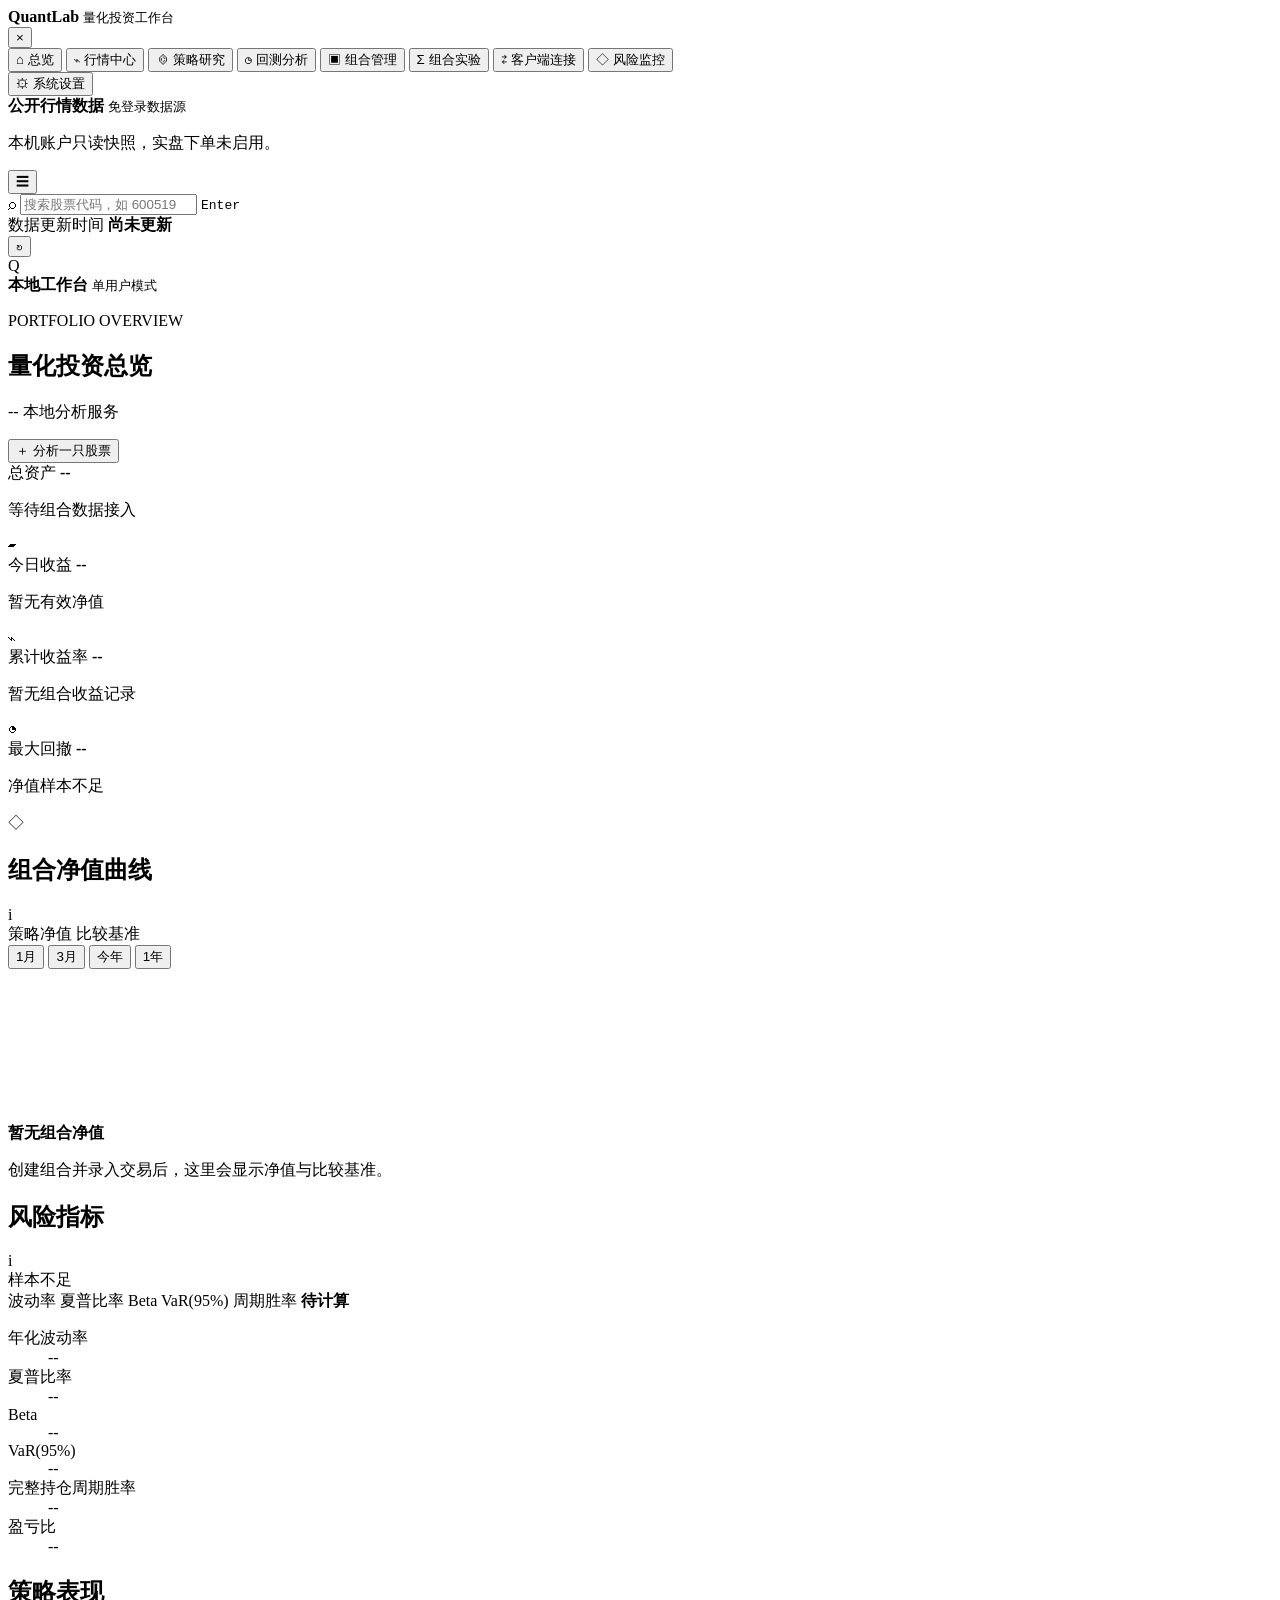
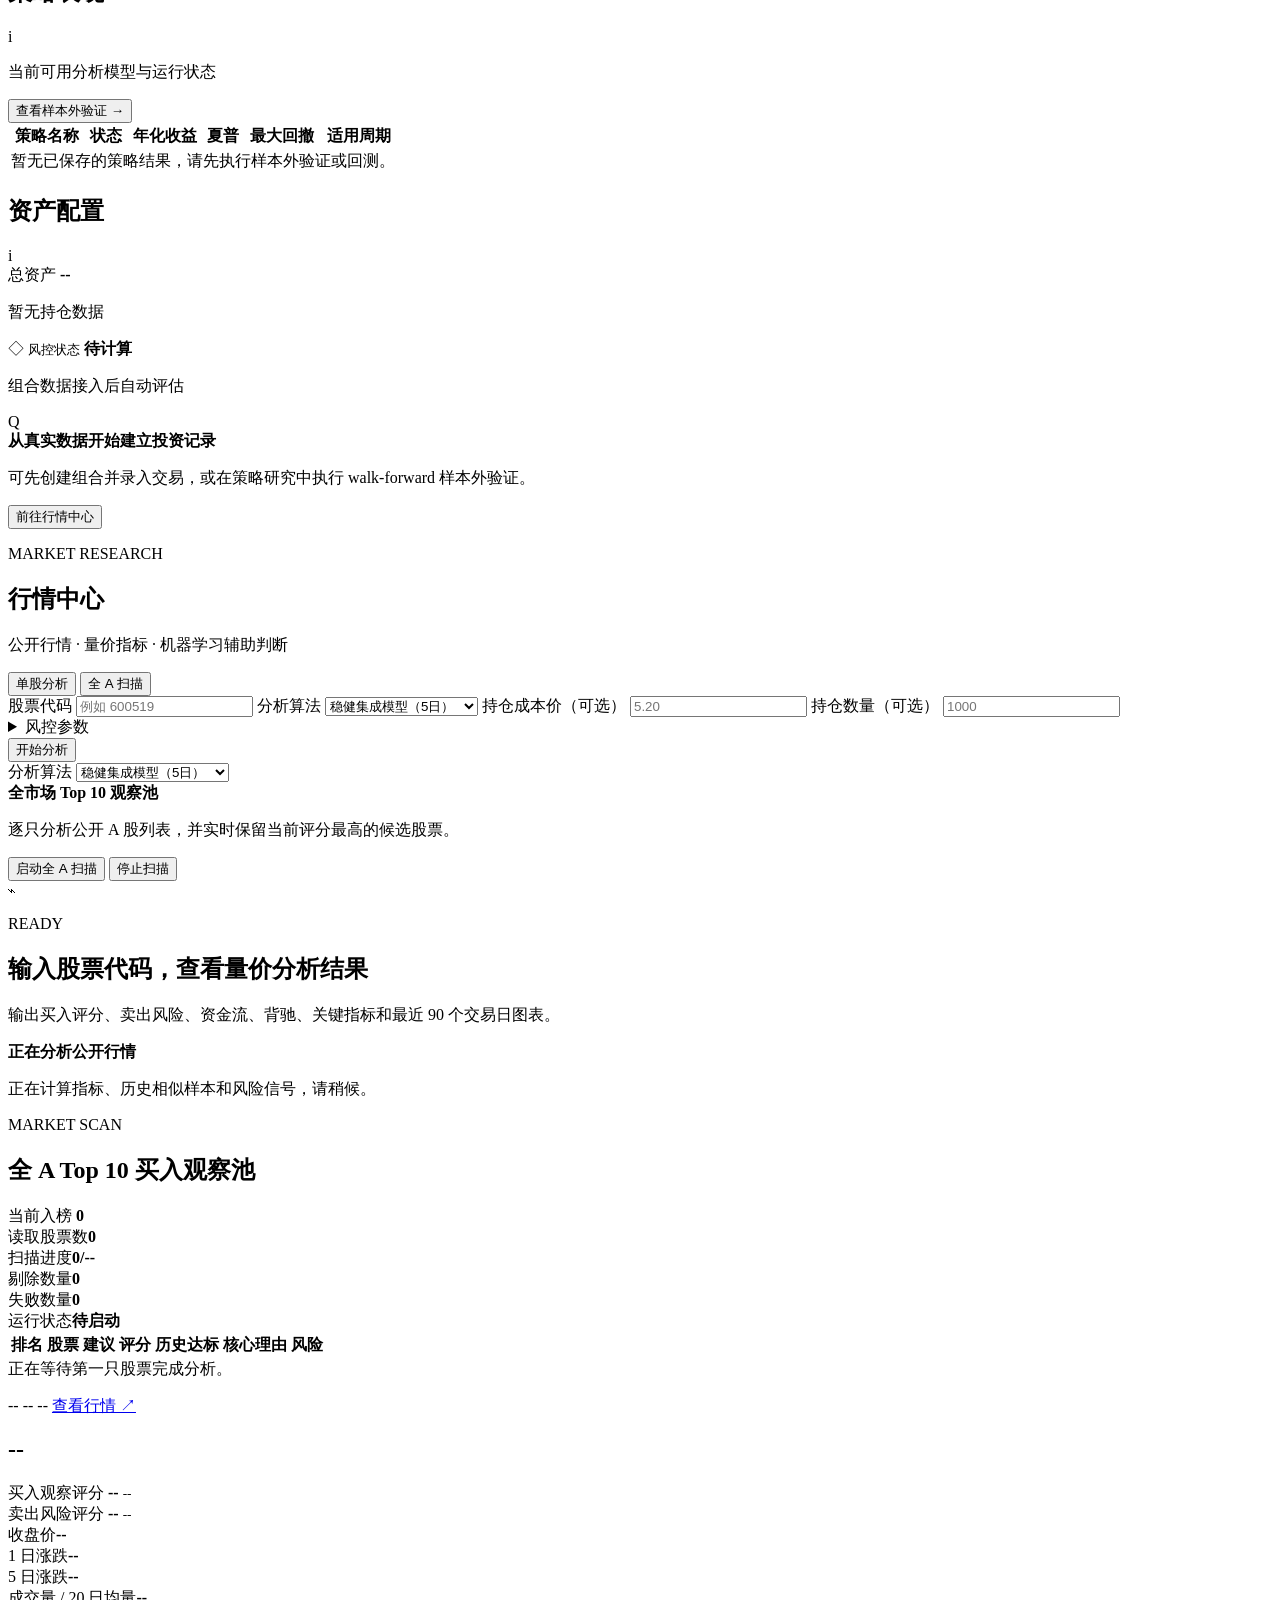
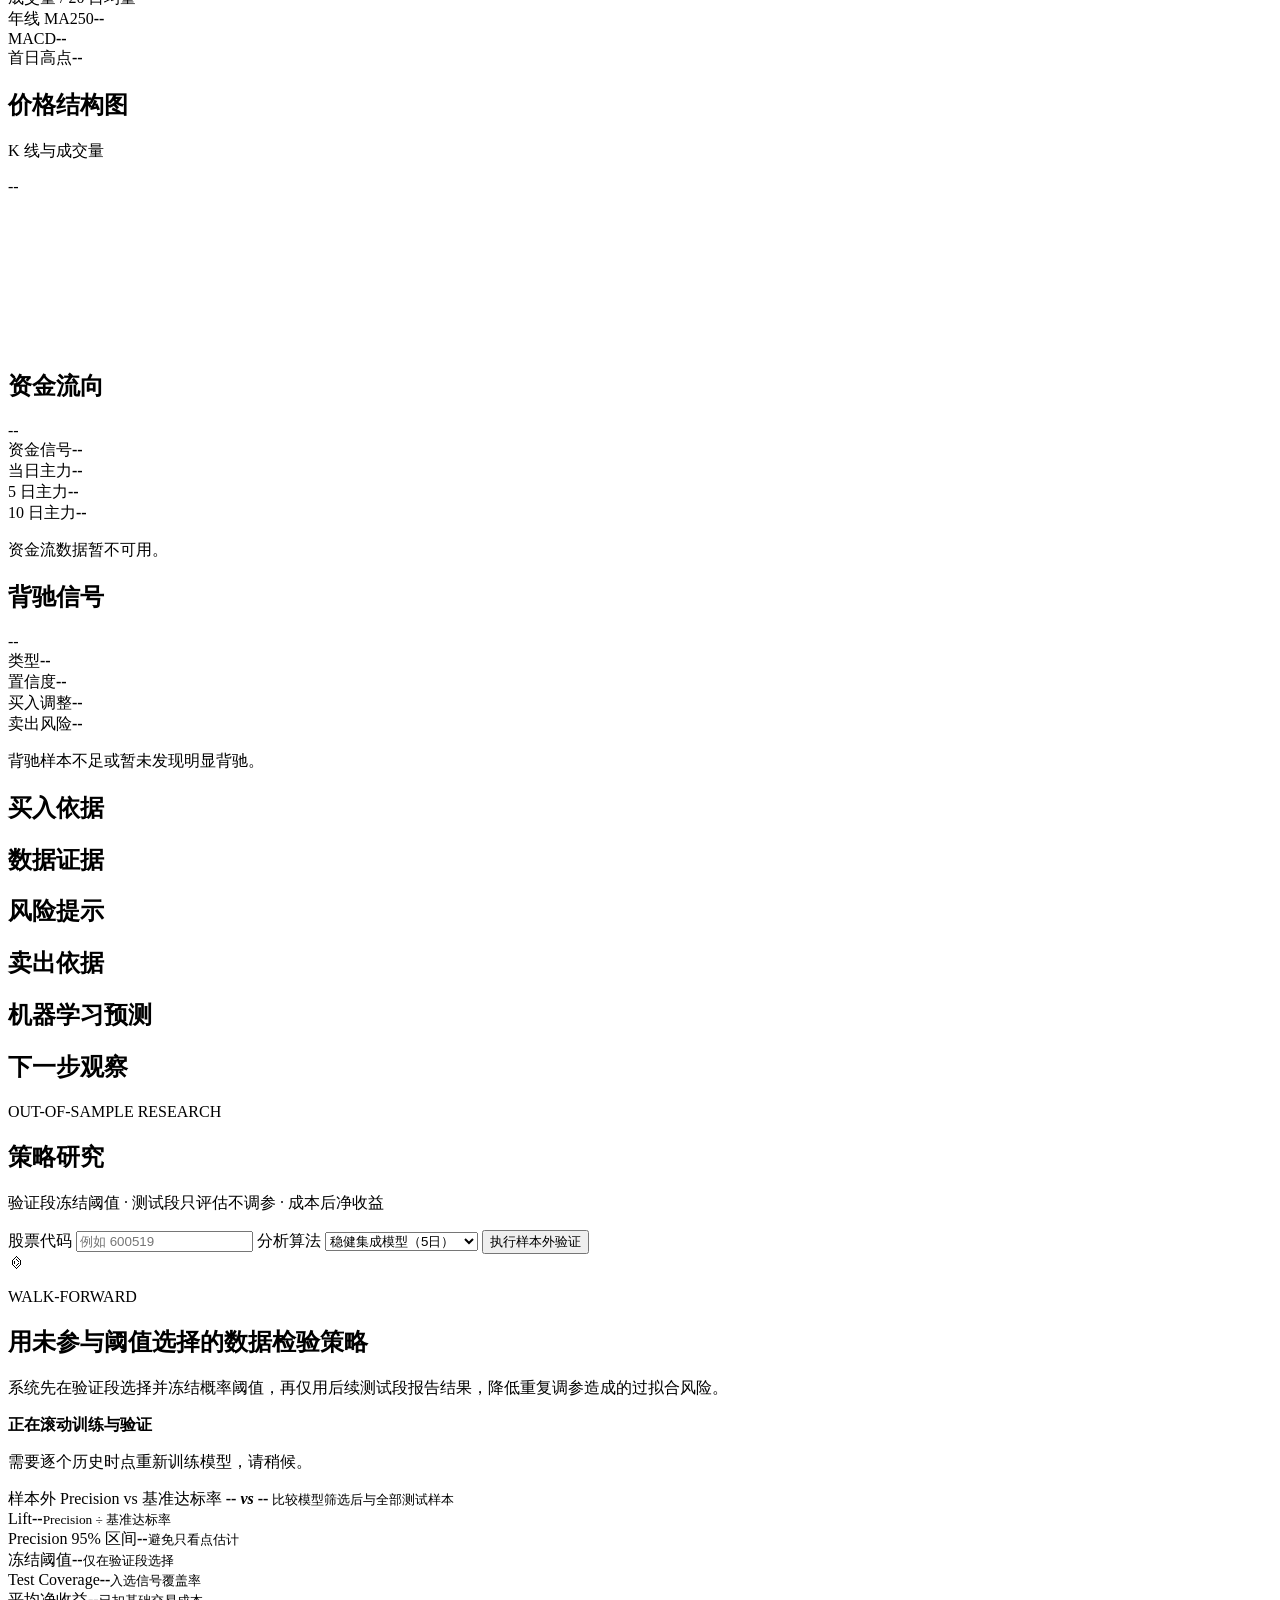
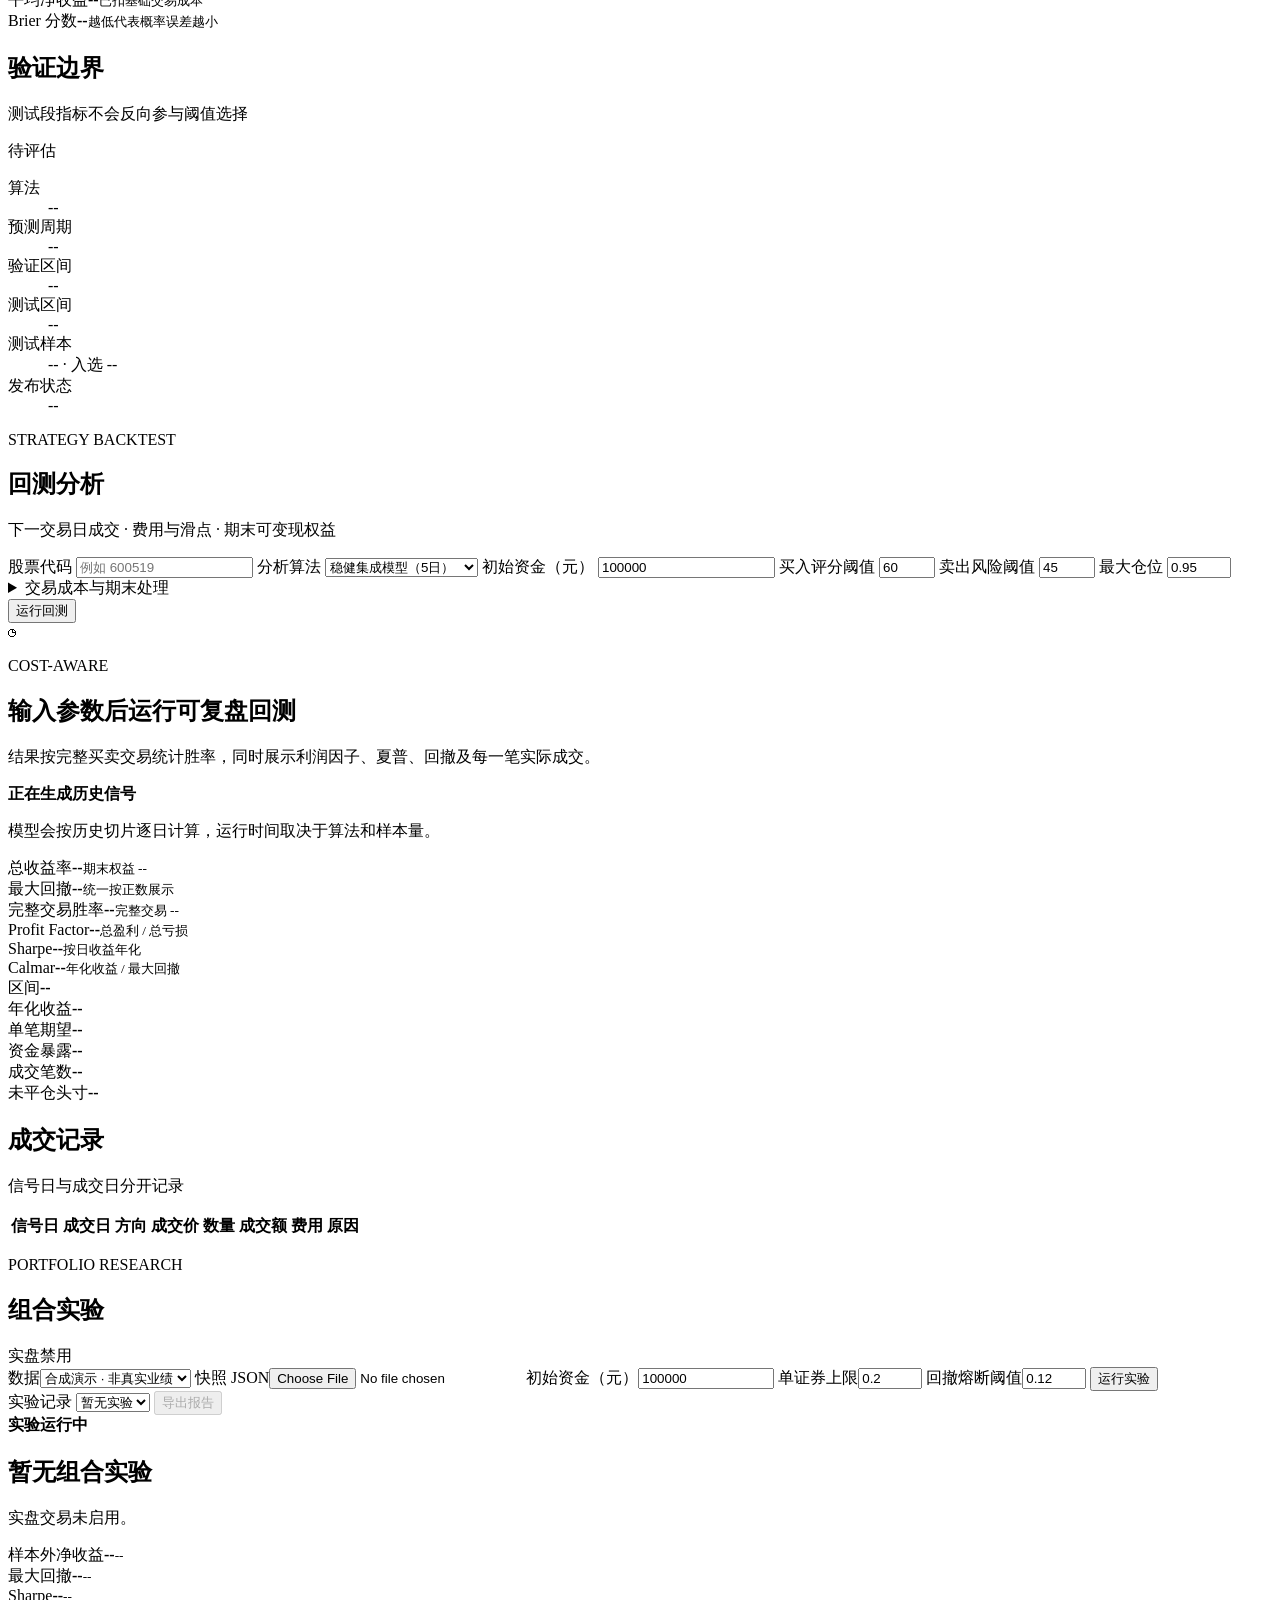
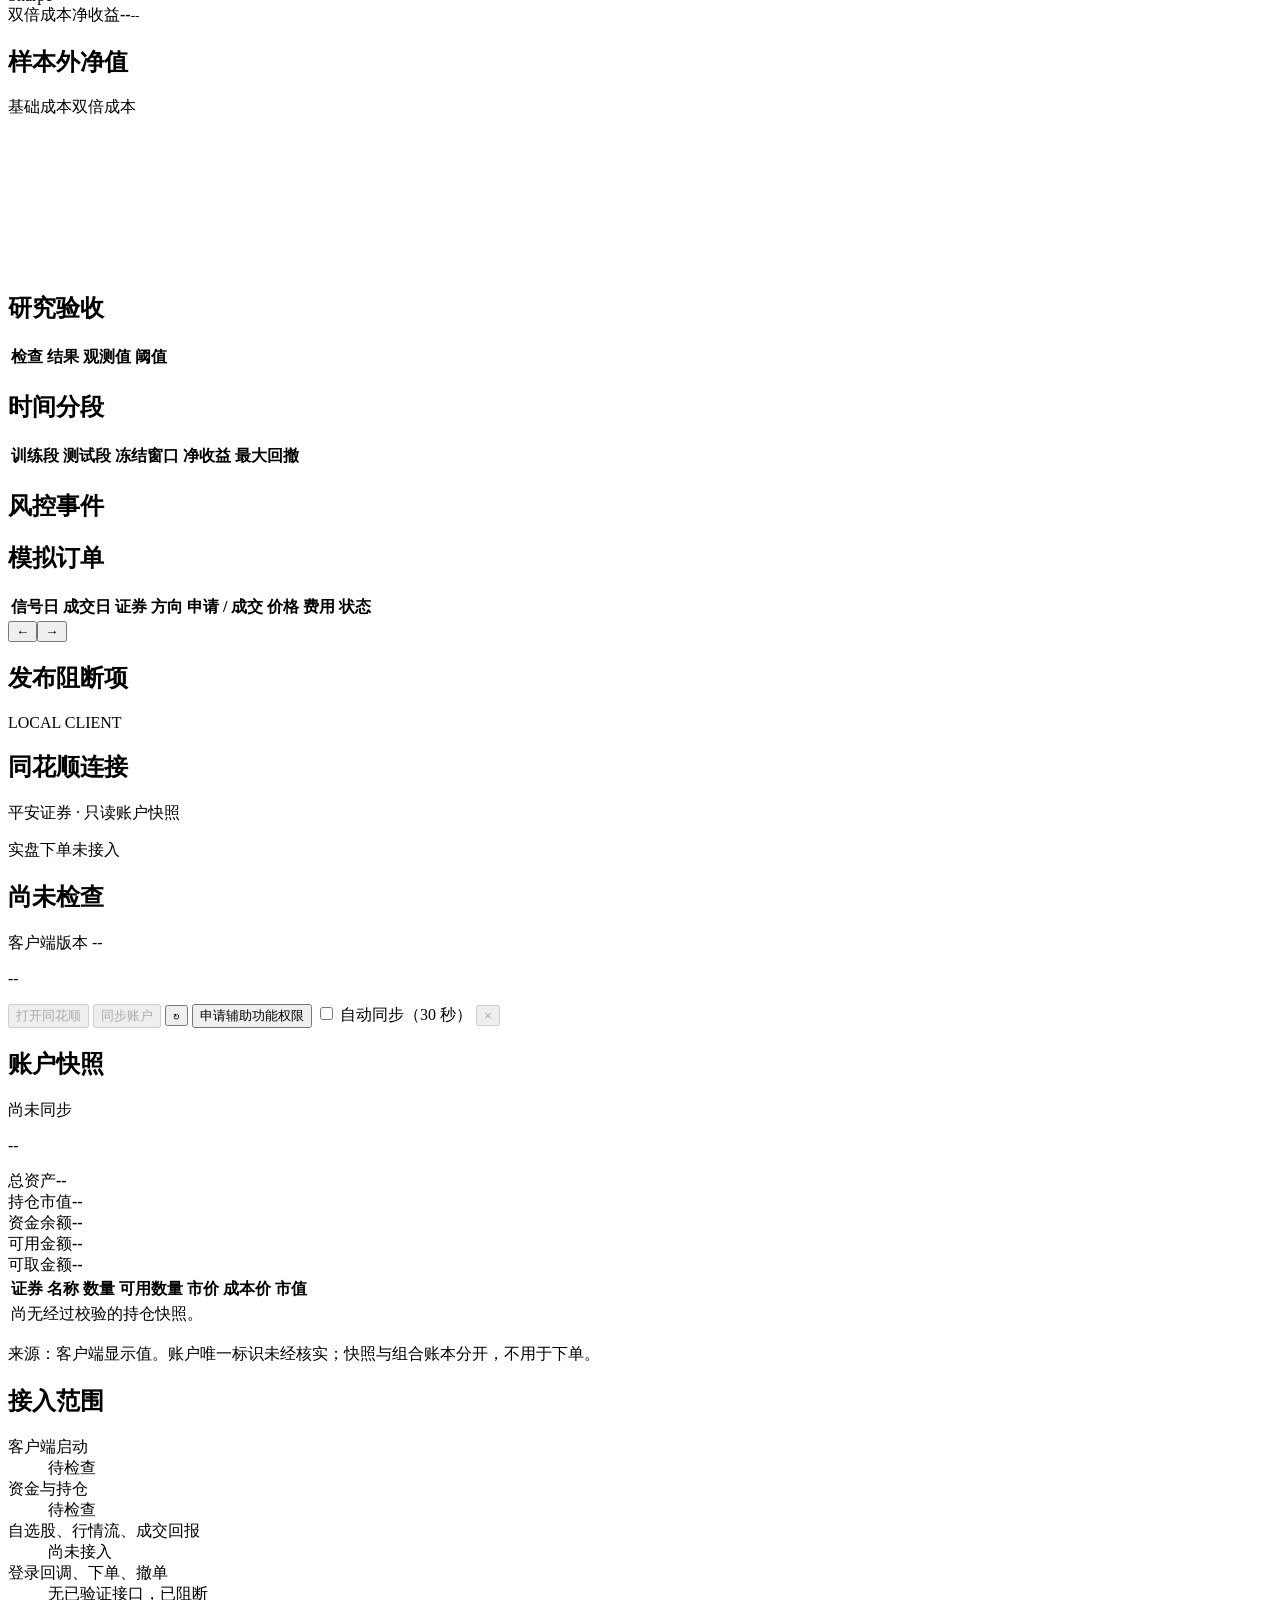
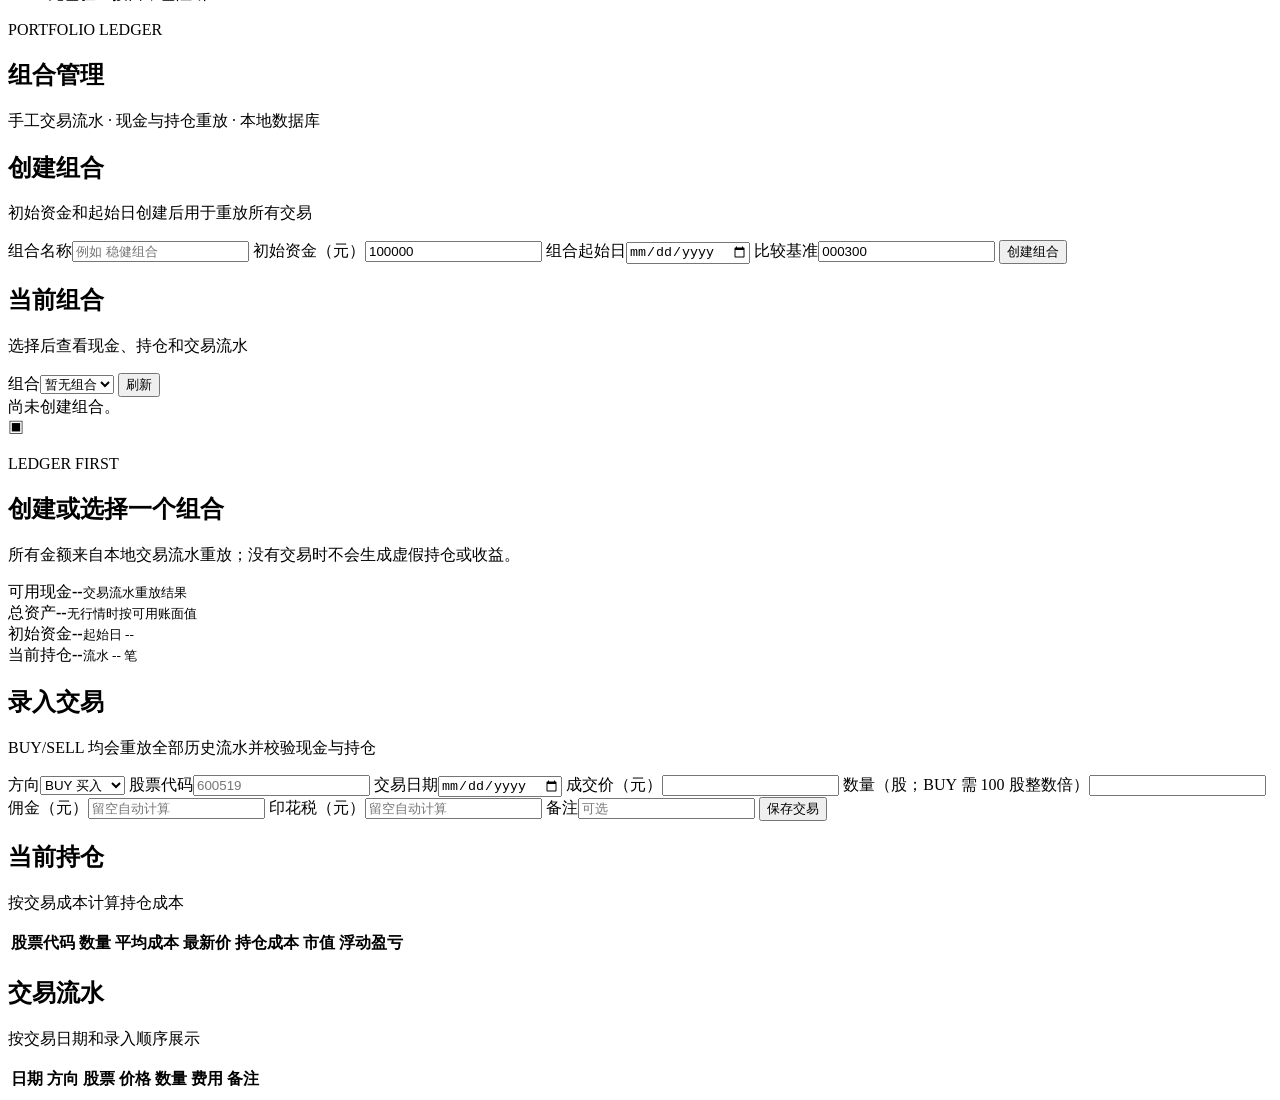
==== commit f8191887: "feat: add portfolio research and read-only Tonghuashun bridge Add reproducible portfolio experiments" ====
--- a/src/web_static/index.html
+++ b/src/web_static/index.html
@@ -46,6 +46,14 @@
             <span class="nav-icon" aria-hidden="true">▣</span>
             <span>组合管理</span>
           </button>
+          <button class="nav-item" type="button" data-page="experiments">
+            <span class="nav-icon" aria-hidden="true">Σ</span>
+            <span>组合实验</span>
+          </button>
+          <button class="nav-item" type="button" data-page="client">
+            <span class="nav-icon" aria-hidden="true">⇄</span>
+            <span>客户端连接</span>
+          </button>
           <button class="nav-item" type="button" data-page="risk">
             <span class="nav-icon" aria-hidden="true">◇</span>
             <span>风险监控</span>
@@ -64,7 +72,7 @@
               <small>免登录数据源</small>
             </div>
           </div>
-          <p>辅助分析工具，不连接券商账户，不自动下单。</p>
+          <p>本机账户只读快照，实盘下单未启用。</p>
         </div>
       </aside>
 
@@ -715,6 +723,105 @@
             </section>
           </section>
 
+          <section class="page" id="experiments-page" data-page-panel="experiments">
+            <header class="page-heading">
+              <div><p class="eyebrow">PORTFOLIO RESEARCH</p><h1>组合实验</h1></div>
+              <span class="status-badge" id="experiment-mode">实盘禁用</span>
+            </header>
+            <form id="experiment-form" class="experiment-controls">
+              <label><span>数据</span><select id="experiment-source"><option value="demo">合成演示 · 非真实业绩</option><option value="file">历史数据快照</option></select></label>
+              <label id="experiment-file-label" class="hidden"><span>快照 JSON</span><input id="experiment-file" type="file" accept=".json,application/json" /></label>
+              <label><span>初始资金（元）</span><input id="experiment-cash" type="number" min="1000" max="1000000000000" step="1000" value="100000" required /></label>
+              <label><span>单证券上限</span><input id="experiment-weight" type="number" min="0.01" max="0.8" step="0.01" value="0.2" required /></label>
+              <label><span>回撤熔断阈值</span><input id="experiment-drawdown" type="number" min="0.01" max="1" step="0.01" value="0.12" required /></label>
+              <button id="experiment-submit" class="primary-button" type="submit">运行实验</button>
+            </form>
+            <div class="experiment-history">
+              <label for="experiment-history">实验记录</label>
+              <select id="experiment-history"><option value="">暂无实验</option></select>
+              <button id="experiment-download" class="secondary-button" type="button" disabled>导出报告</button>
+            </div>
+            <div id="experiment-error" class="error-state hidden" role="alert"></div>
+            <div id="experiment-loading" class="feature-loading hidden" role="status"><div class="loader"></div><strong>实验运行中</strong></div>
+            <div id="experiment-empty" class="experiment-empty"><h2>暂无组合实验</h2><p>实盘交易未启用。</p></div>
+            <section id="experiment-result" class="hidden">
+              <div class="experiment-status"><strong id="experiment-status"></strong><span id="experiment-id"></span></div>
+              <section class="result-metric-grid experiment-metrics" aria-label="组合实验指标">
+                <article class="result-metric"><span>样本外净收益</span><strong id="experiment-return">--</strong><small id="experiment-period">--</small></article>
+                <article class="result-metric"><span>最大回撤</span><strong id="experiment-max-dd">--</strong><small id="experiment-halt">--</small></article>
+                <article class="result-metric"><span>Sharpe</span><strong id="experiment-sharpe">--</strong><small id="experiment-trades">--</small></article>
+                <article class="result-metric"><span>双倍成本净收益</span><strong id="experiment-stress">--</strong><small id="experiment-benchmark">--</small></article>
+              </section>
+              <section class="experiment-section">
+                <header class="panel-header"><h2>样本外净值</h2><div class="experiment-legend"><span>基础成本</span><span>双倍成本</span></div></header>
+                <canvas id="experiment-chart" aria-label="基础成本与双倍成本的样本外净值曲线"></canvas>
+              </section>
+              <section class="experiment-section">
+                <h2>研究验收</h2>
+                <div class="table-scroll"><table class="data-table workspace-table"><thead><tr><th>检查</th><th>结果</th><th>观测值</th><th>阈值</th></tr></thead><tbody id="experiment-checks"></tbody></table></div>
+              </section>
+              <section class="experiment-section">
+                <h2>时间分段</h2>
+                <div class="table-scroll"><table class="data-table workspace-table"><thead><tr><th>训练段</th><th>测试段</th><th>冻结窗口</th><th>净收益</th><th>最大回撤</th></tr></thead><tbody id="experiment-folds"></tbody></table></div>
+              </section>
+              <section class="experiment-section">
+                <h2>风控事件</h2><ul id="experiment-events"></ul>
+              </section>
+              <section class="experiment-section">
+                <header class="panel-header"><h2>模拟订单</h2><span id="experiment-order-count"></span></header>
+                <div class="table-scroll"><table class="data-table workspace-table"><thead><tr><th>信号日</th><th>成交日</th><th>证券</th><th>方向</th><th>申请 / 成交</th><th>价格</th><th>费用</th><th>状态</th></tr></thead><tbody id="experiment-orders"></tbody></table></div>
+                <div class="experiment-pagination"><button id="experiment-prev" type="button" title="上一页" aria-label="上一页">←</button><span id="experiment-page-count"></span><button id="experiment-next" type="button" title="下一页" aria-label="下一页">→</button></div>
+              </section>
+              <section class="experiment-section">
+                <h2>发布阻断项</h2><ul id="experiment-limitations"></ul>
+              </section>
+            </section>
+          </section>
+
+          <section class="page" id="client-page" data-page-panel="client">
+            <header class="page-heading">
+              <div><p class="eyebrow">LOCAL CLIENT</p><h1>同花顺连接</h1><p class="page-subtitle">平安证券 · 只读账户快照</p></div>
+              <span class="client-readonly">实盘下单未接入</span>
+            </header>
+            <section class="client-connection" aria-label="连接状态">
+              <div class="client-status-line"><h2 id="client-state">尚未检查</h2><span id="client-version">客户端版本 --</span></div>
+              <p id="client-message" role="status" aria-live="polite">--</p>
+              <div class="client-toolbar">
+                <button id="client-launch" type="button" class="primary-button" disabled>打开同花顺</button>
+                <button id="client-sync" type="button" class="secondary-button" disabled>同步账户</button>
+                <button id="client-check" type="button" class="icon-button" title="检查连接状态" aria-label="检查连接状态">↻</button>
+                <button id="client-permission" type="button" class="secondary-button hidden">申请辅助功能权限</button>
+                <label class="client-auto"><input id="client-auto" type="checkbox" /> 自动同步（30 秒）</label>
+                <button id="client-clear" type="button" class="icon-button" title="清空内存快照" aria-label="清空内存快照" disabled>×</button>
+              </div>
+              <p id="client-runtime" class="client-runtime hidden"></p>
+              <div id="client-error" class="error-state hidden" role="alert"></div>
+            </section>
+            <section class="client-snapshot" aria-label="账户快照">
+              <header class="client-status-line"><h2>账户快照</h2><span id="client-freshness">尚未同步</span></header>
+              <p id="client-captured" class="client-captured">--</p>
+              <div class="client-funds">
+                <div><span>总资产</span><strong id="client-assets">--</strong></div>
+                <div><span>持仓市值</span><strong id="client-market-value">--</strong></div>
+                <div><span>资金余额</span><strong id="client-cash">--</strong></div>
+                <div><span>可用金额</span><strong id="client-available">--</strong></div>
+                <div><span>可取金额</span><strong id="client-withdrawable">--</strong></div>
+              </div>
+              <div class="table-scroll"><table class="data-table workspace-table">
+                <thead><tr><th>证券</th><th>名称</th><th>数量</th><th>可用数量</th><th>市价</th><th>成本价</th><th>市值</th></tr></thead>
+                <tbody id="client-positions"><tr><td colspan="7">尚无经过校验的持仓快照。</td></tr></tbody>
+              </table></div>
+              <p class="client-boundary">来源：客户端显示值。账户唯一标识未经核实；快照与组合账本分开，不用于下单。</p>
+            </section>
+            <section class="client-capabilities" aria-label="接入范围">
+              <h2>接入范围</h2>
+              <dl><div><dt>客户端启动</dt><dd id="client-launch-capability">待检查</dd></div>
+                <div><dt>资金与持仓</dt><dd id="client-read-capability">待检查</dd></div>
+                <div><dt>自选股、行情流、成交回报</dt><dd>尚未接入</dd></div>
+                <div><dt>登录回调、下单、撤单</dt><dd>无已验证接口，已阻断</dd></div></dl>
+            </section>
+          </section>
+
           <section class="page" id="portfolios-page" data-page-panel="portfolios">
             <header class="page-heading">
               <div>
@@ -803,5 +910,7 @@
 
     <div class="toast" id="toast" role="status" aria-live="polite"></div>
     <script src="/app.js?v=20260729-release-gate"></script>
+    <script src="/experiments.js"></script>
+    <script src="/client.js"></script>
   </body>
 </html>
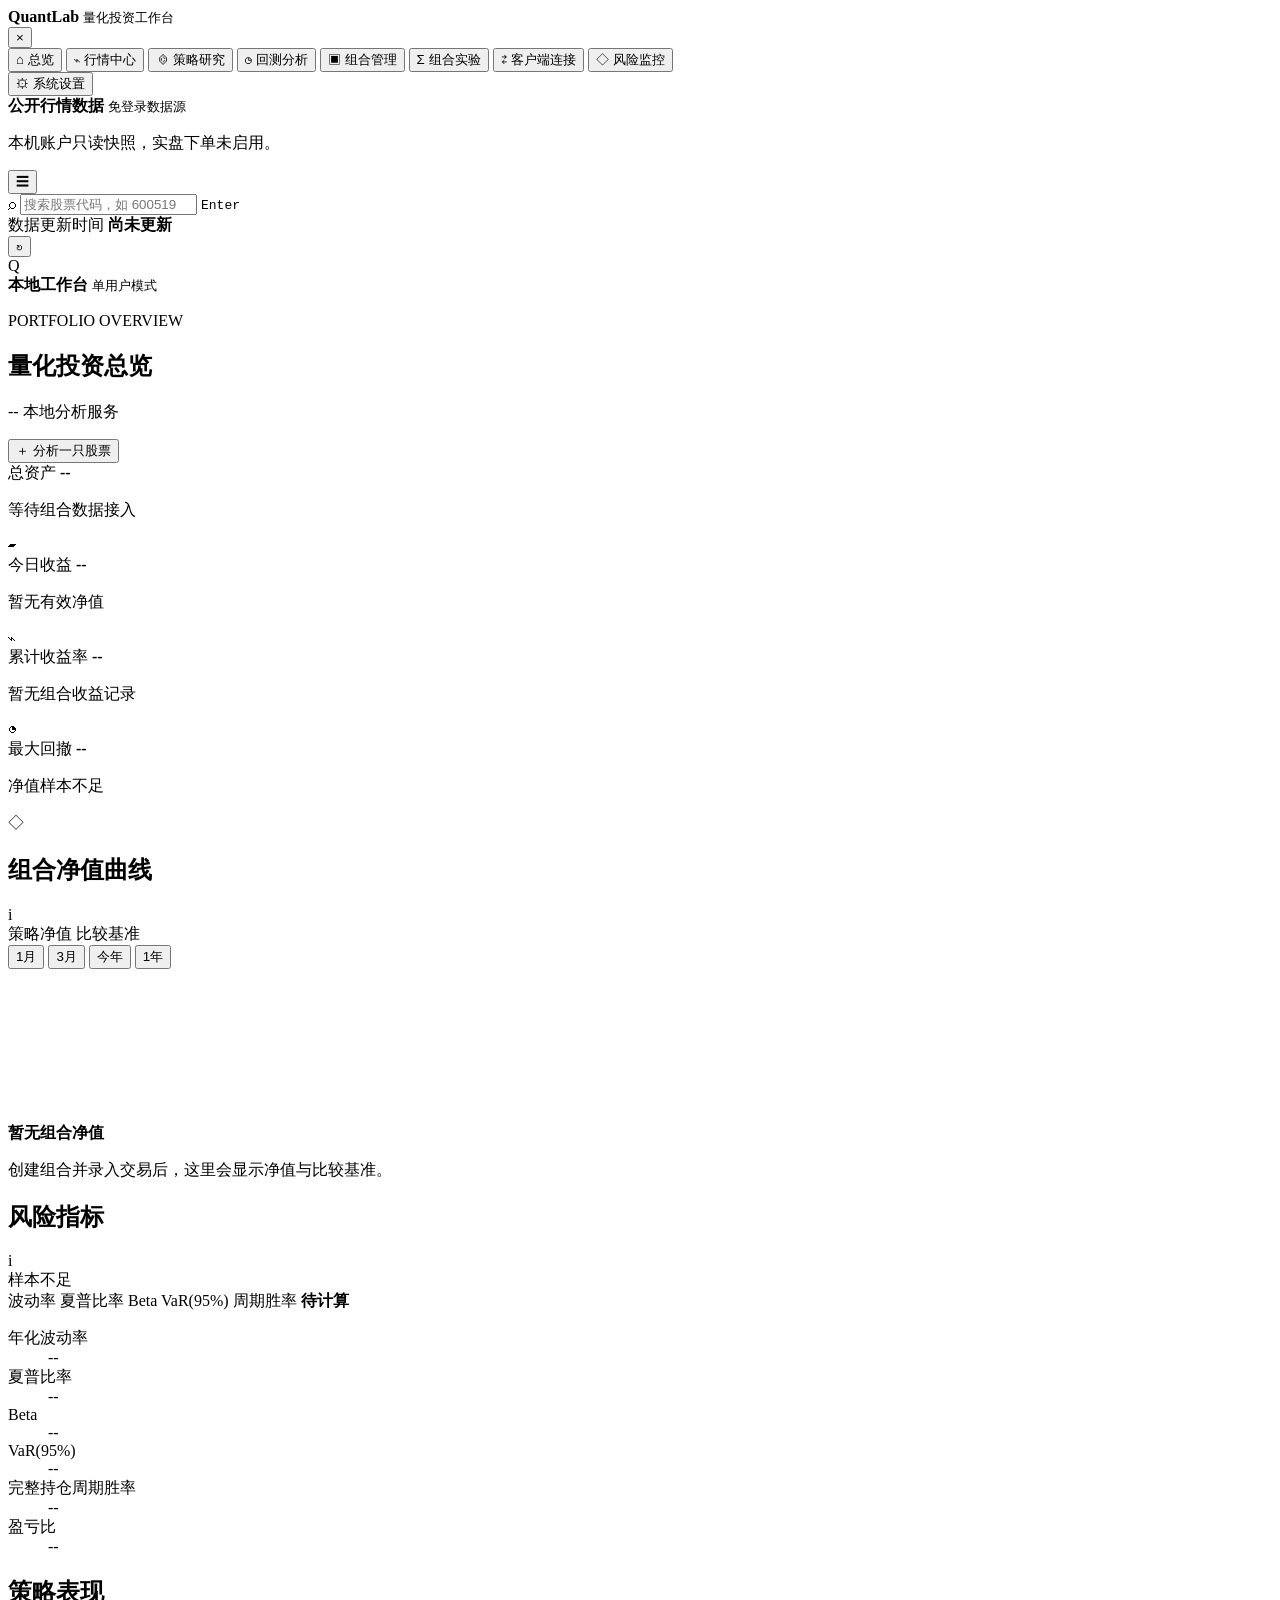
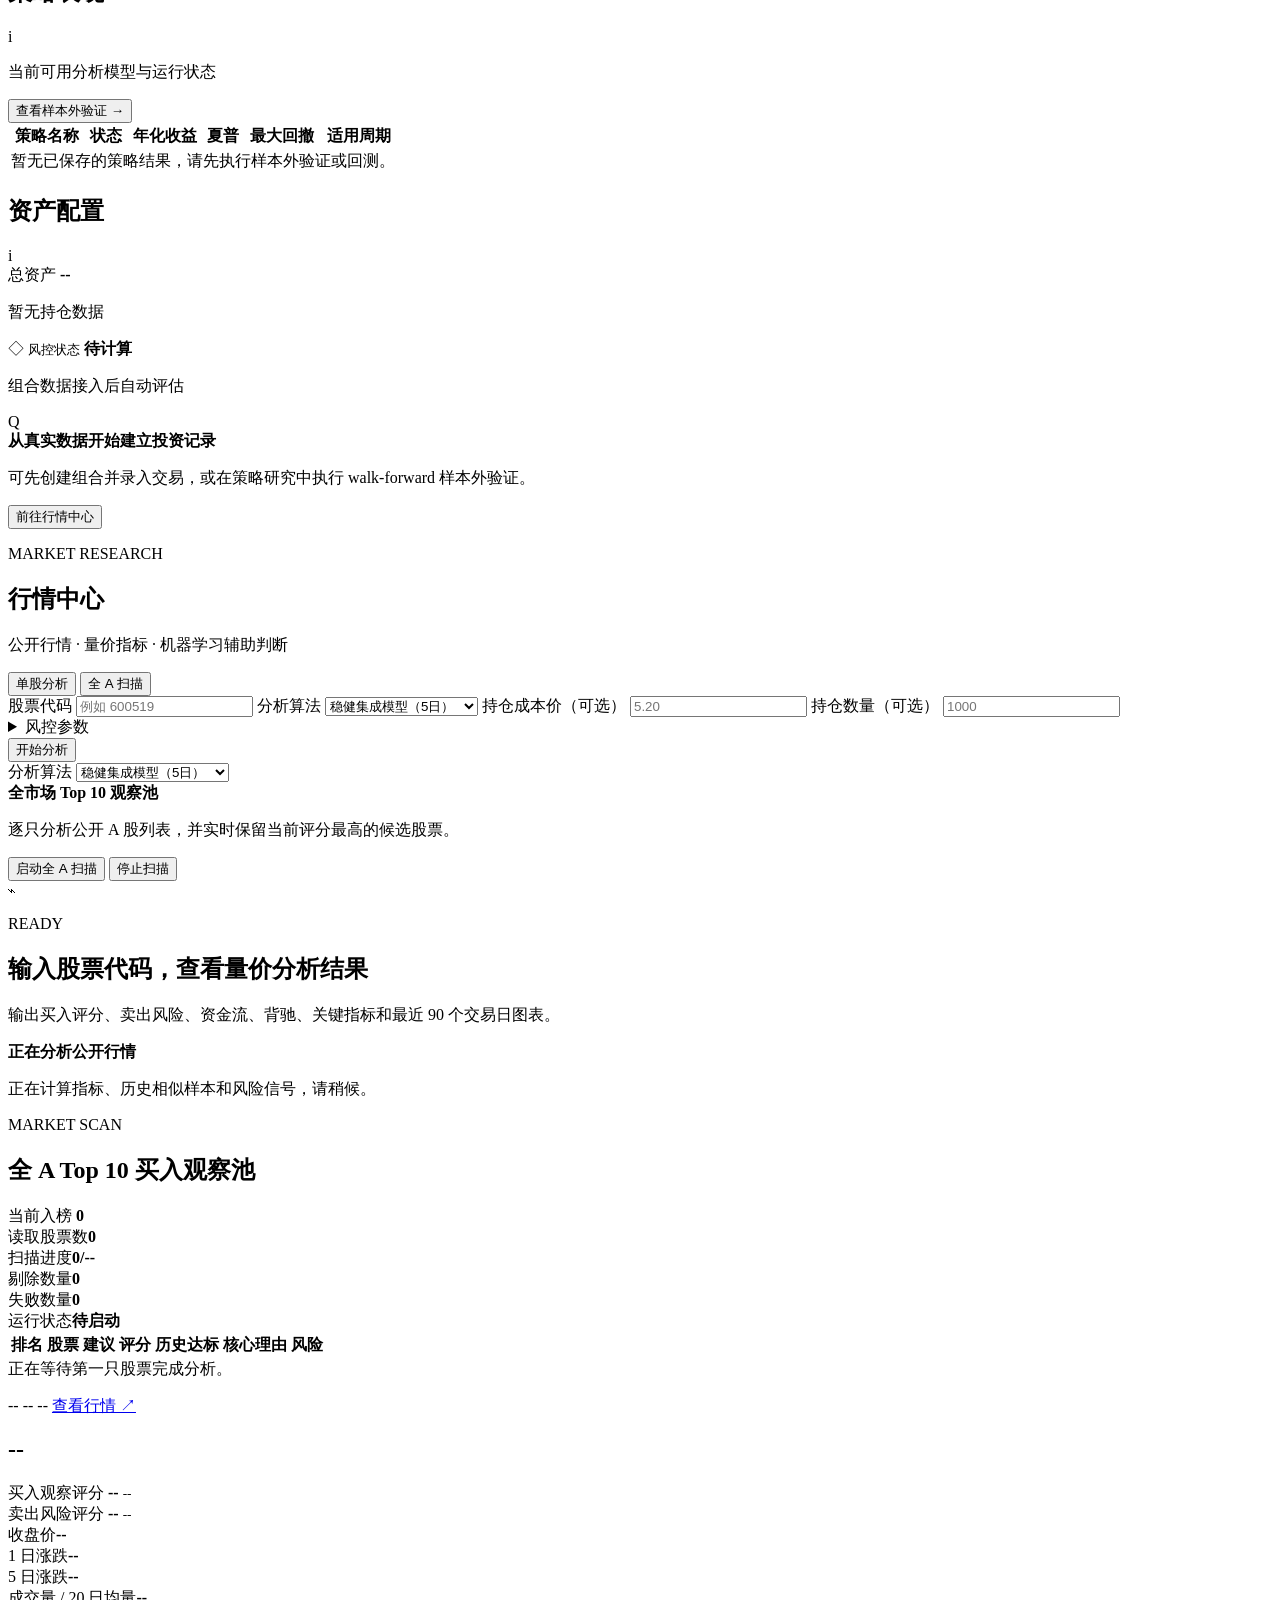
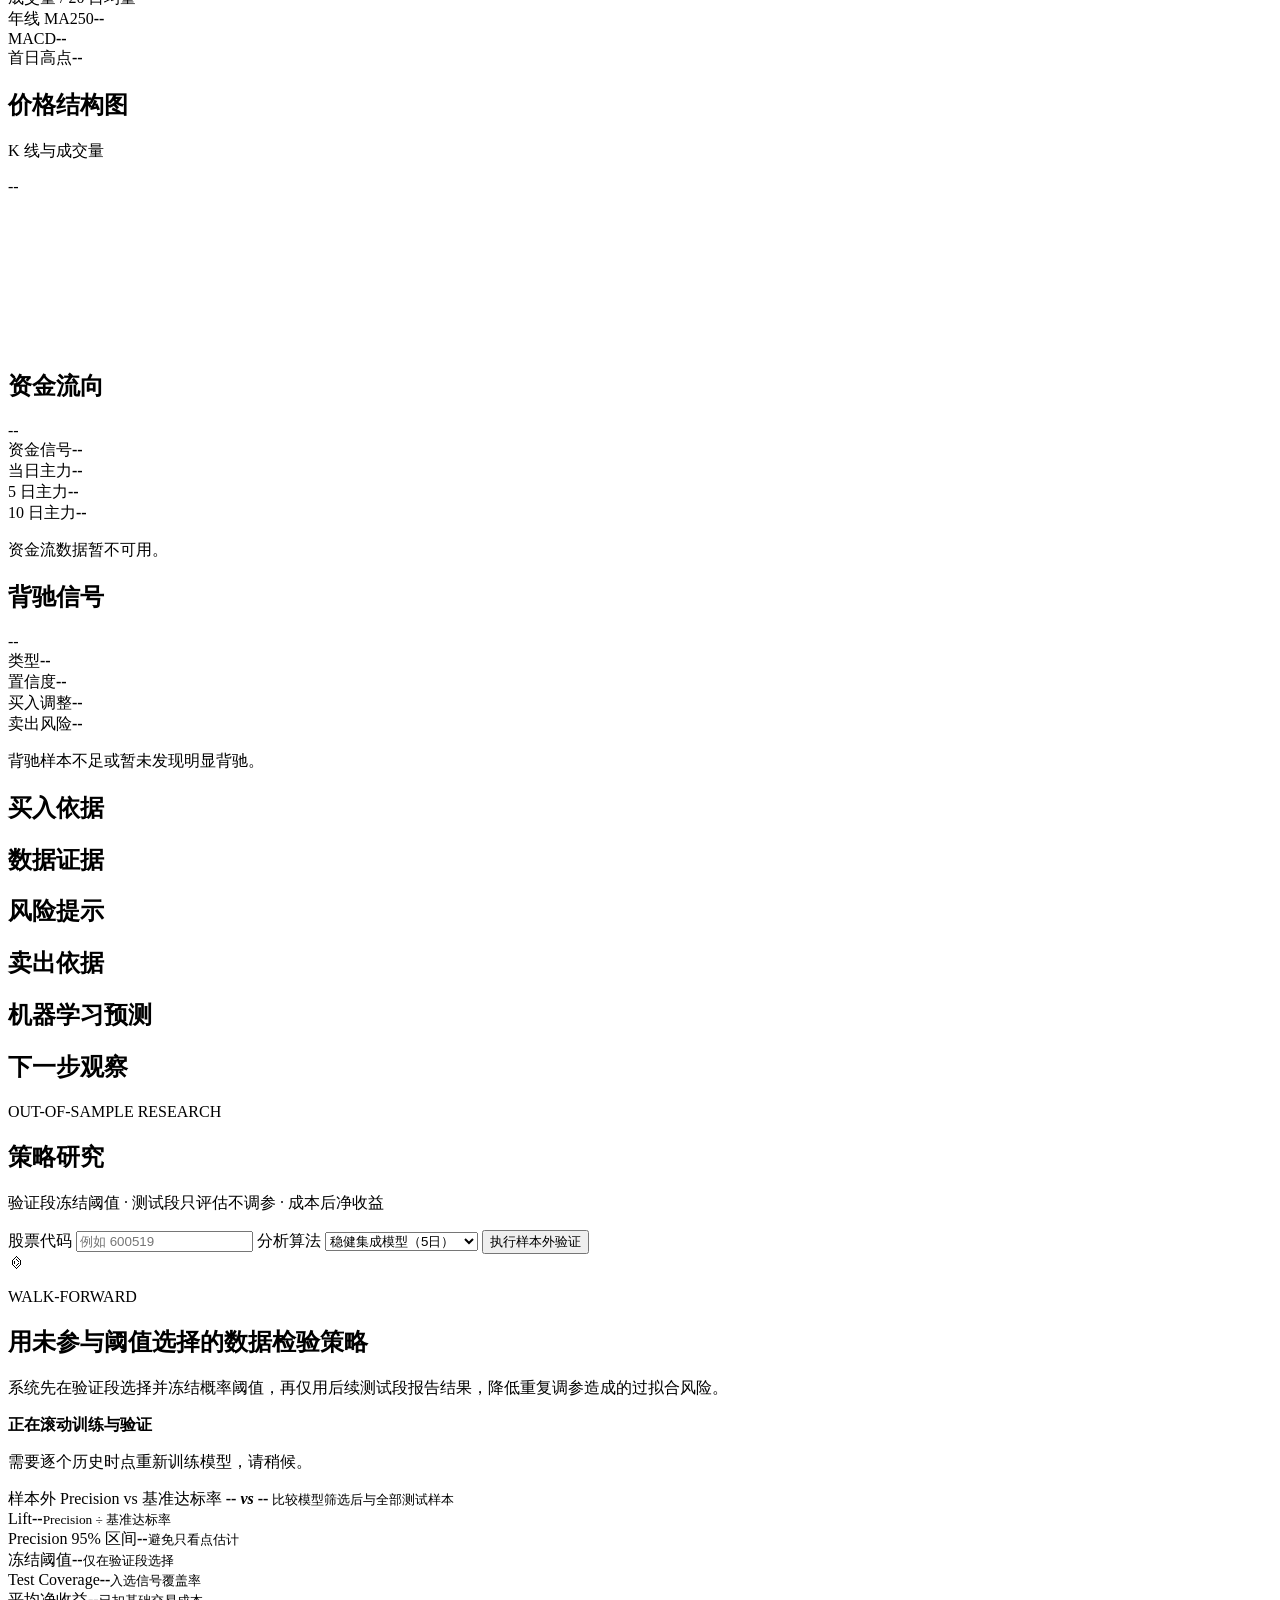
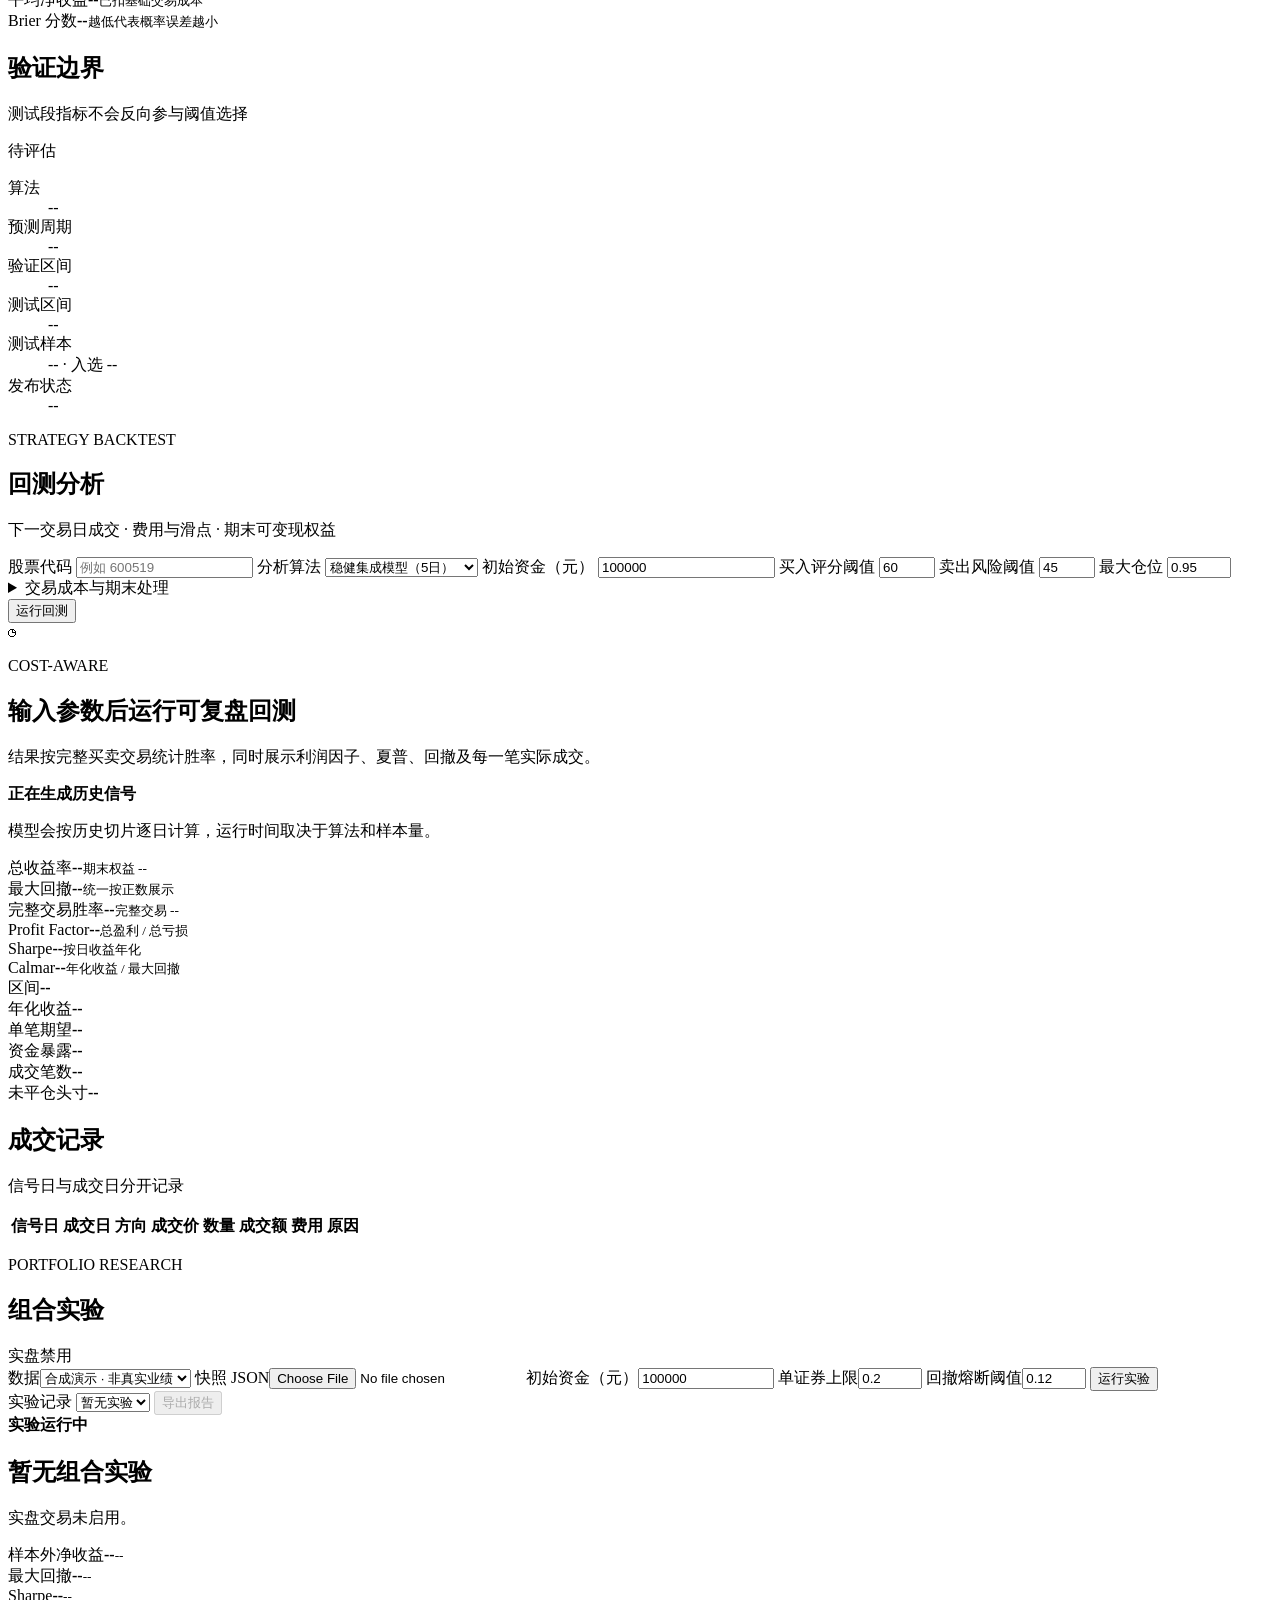
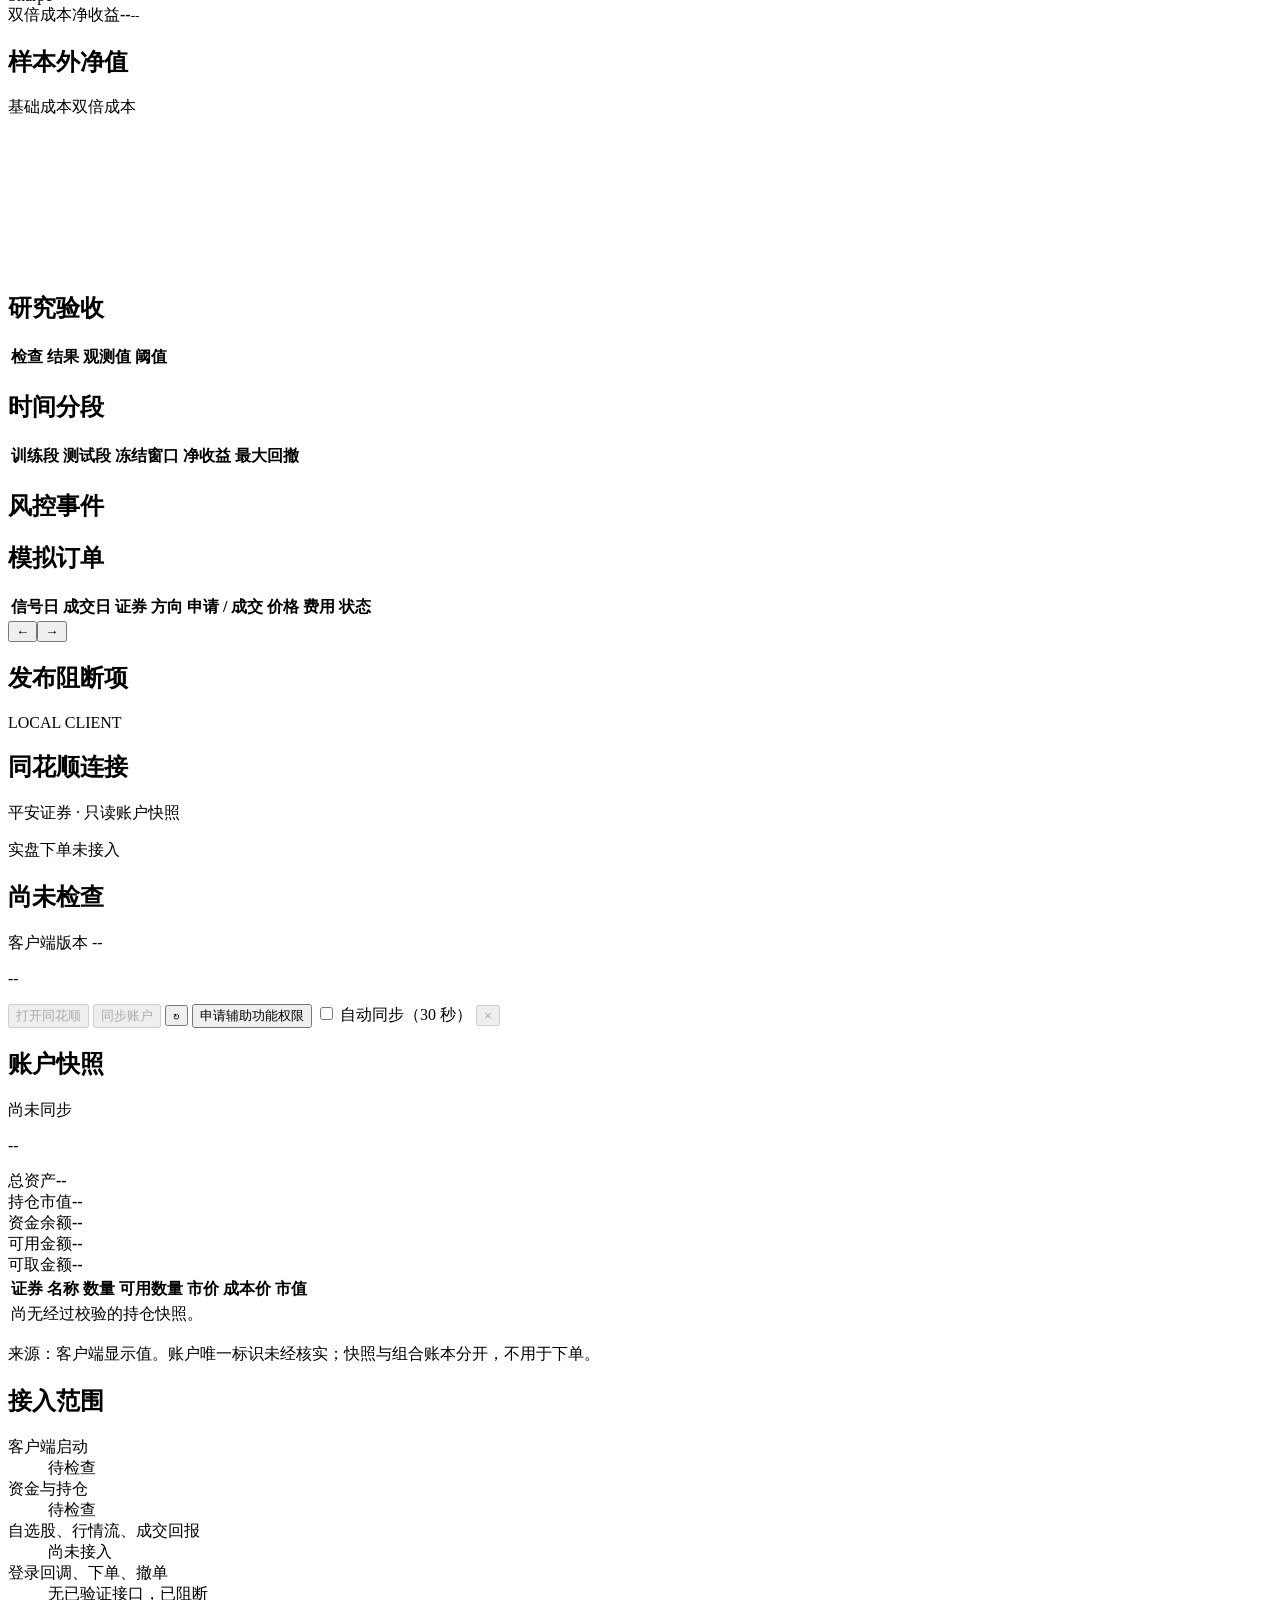
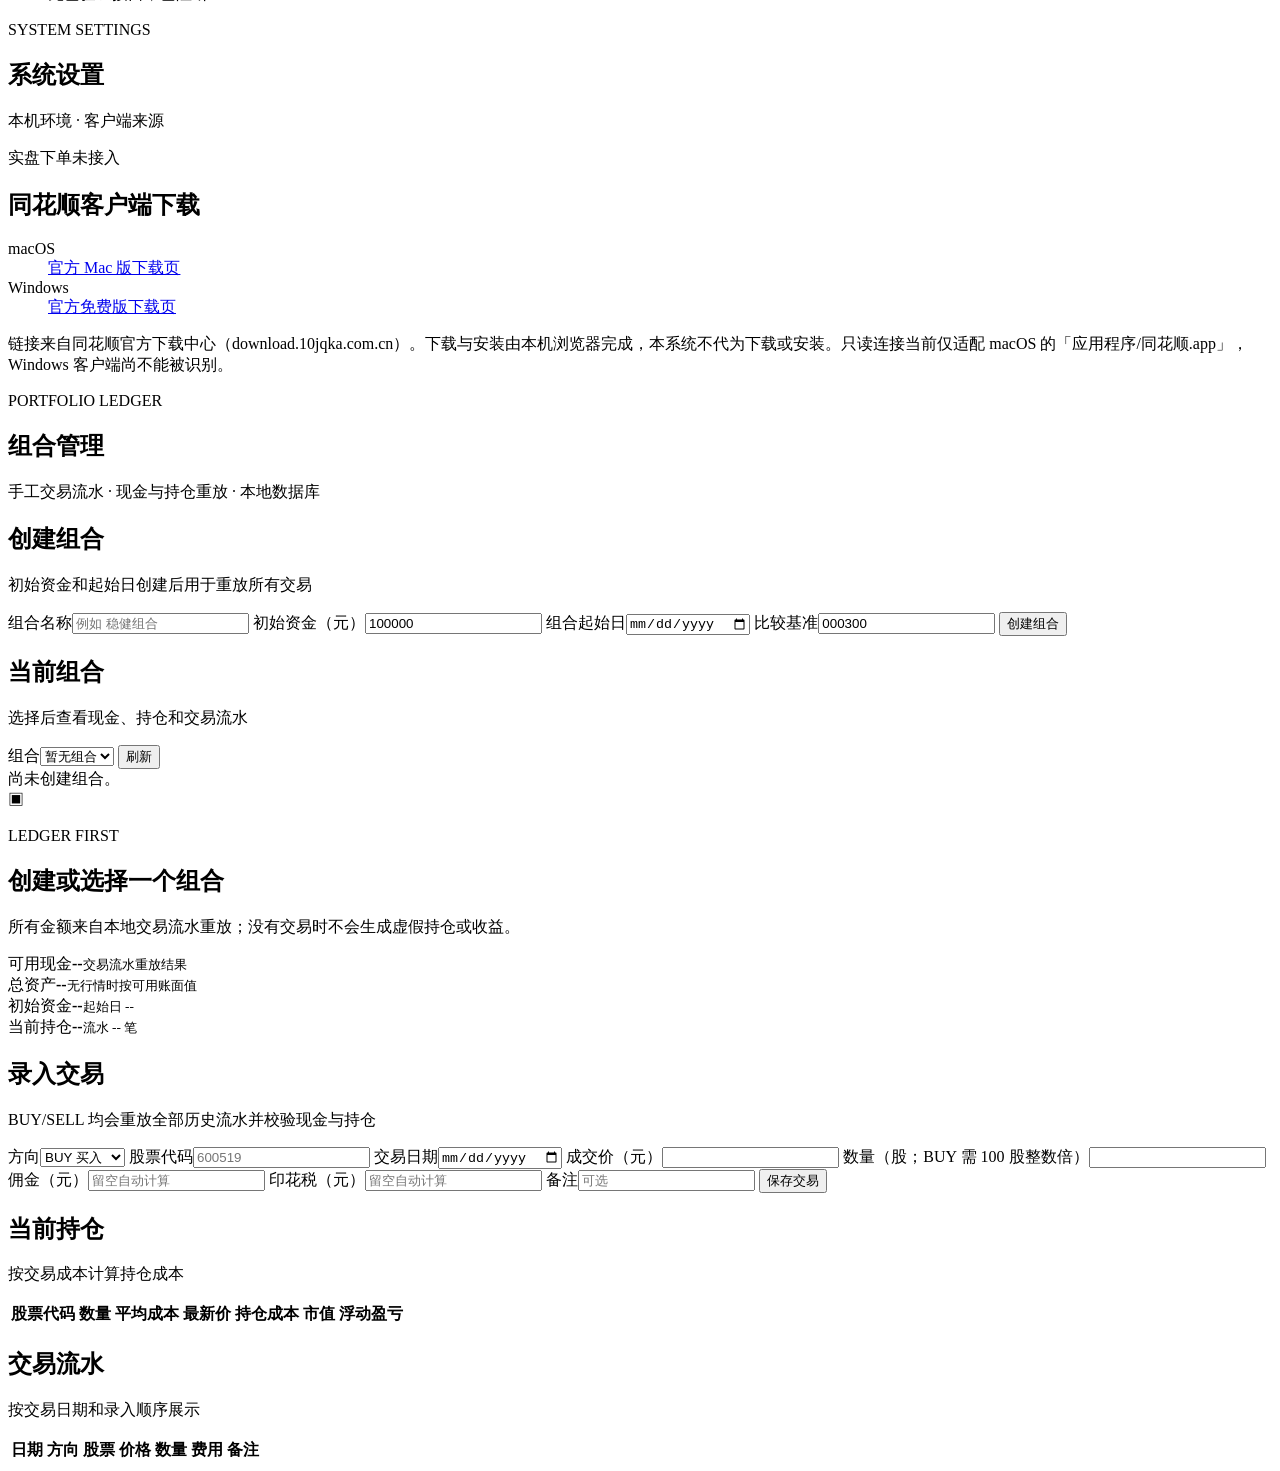
==== commit 149ce931: "feat: open system config" ====
--- a/src/web_static/index.html
+++ b/src/web_static/index.html
@@ -61,7 +61,7 @@
         </nav>
 
         <div class="sidebar-bottom">
-          <button class="nav-item planned" type="button" data-feature="系统设置">
+          <button class="nav-item" type="button" data-page="settings">
             <span class="nav-icon" aria-hidden="true">⚙</span>
             <span>系统设置</span>
           </button>
@@ -822,6 +822,21 @@
             </section>
           </section>
 
+          <section class="page" id="settings-page" data-page-panel="settings">
+            <header class="page-heading">
+              <div><p class="eyebrow">SYSTEM SETTINGS</p><h1>系统设置</h1><p class="page-subtitle">本机环境 · 客户端来源</p></div>
+              <span class="client-readonly">实盘下单未接入</span>
+            </header>
+            <section class="client-capabilities" aria-label="同花顺客户端下载">
+              <h2>同花顺客户端下载</h2>
+              <dl>
+                <div><dt>macOS</dt><dd><a href="https://download.10jqka.com.cn/free/mac" target="_blank" rel="noopener noreferrer">官方 Mac 版下载页</a></dd></div>
+                <div><dt>Windows</dt><dd><a href="https://download.10jqka.com.cn/free/ths/" target="_blank" rel="noopener noreferrer">官方免费版下载页</a></dd></div>
+              </dl>
+              <p class="client-boundary">链接来自同花顺官方下载中心（download.10jqka.com.cn）。下载与安装由本机浏览器完成，本系统不代为下载或安装。只读连接当前仅适配 macOS 的「应用程序/同花顺.app」，Windows 客户端尚不能被识别。</p>
+            </section>
+          </section>
+
           <section class="page" id="portfolios-page" data-page-panel="portfolios">
             <header class="page-heading">
               <div>
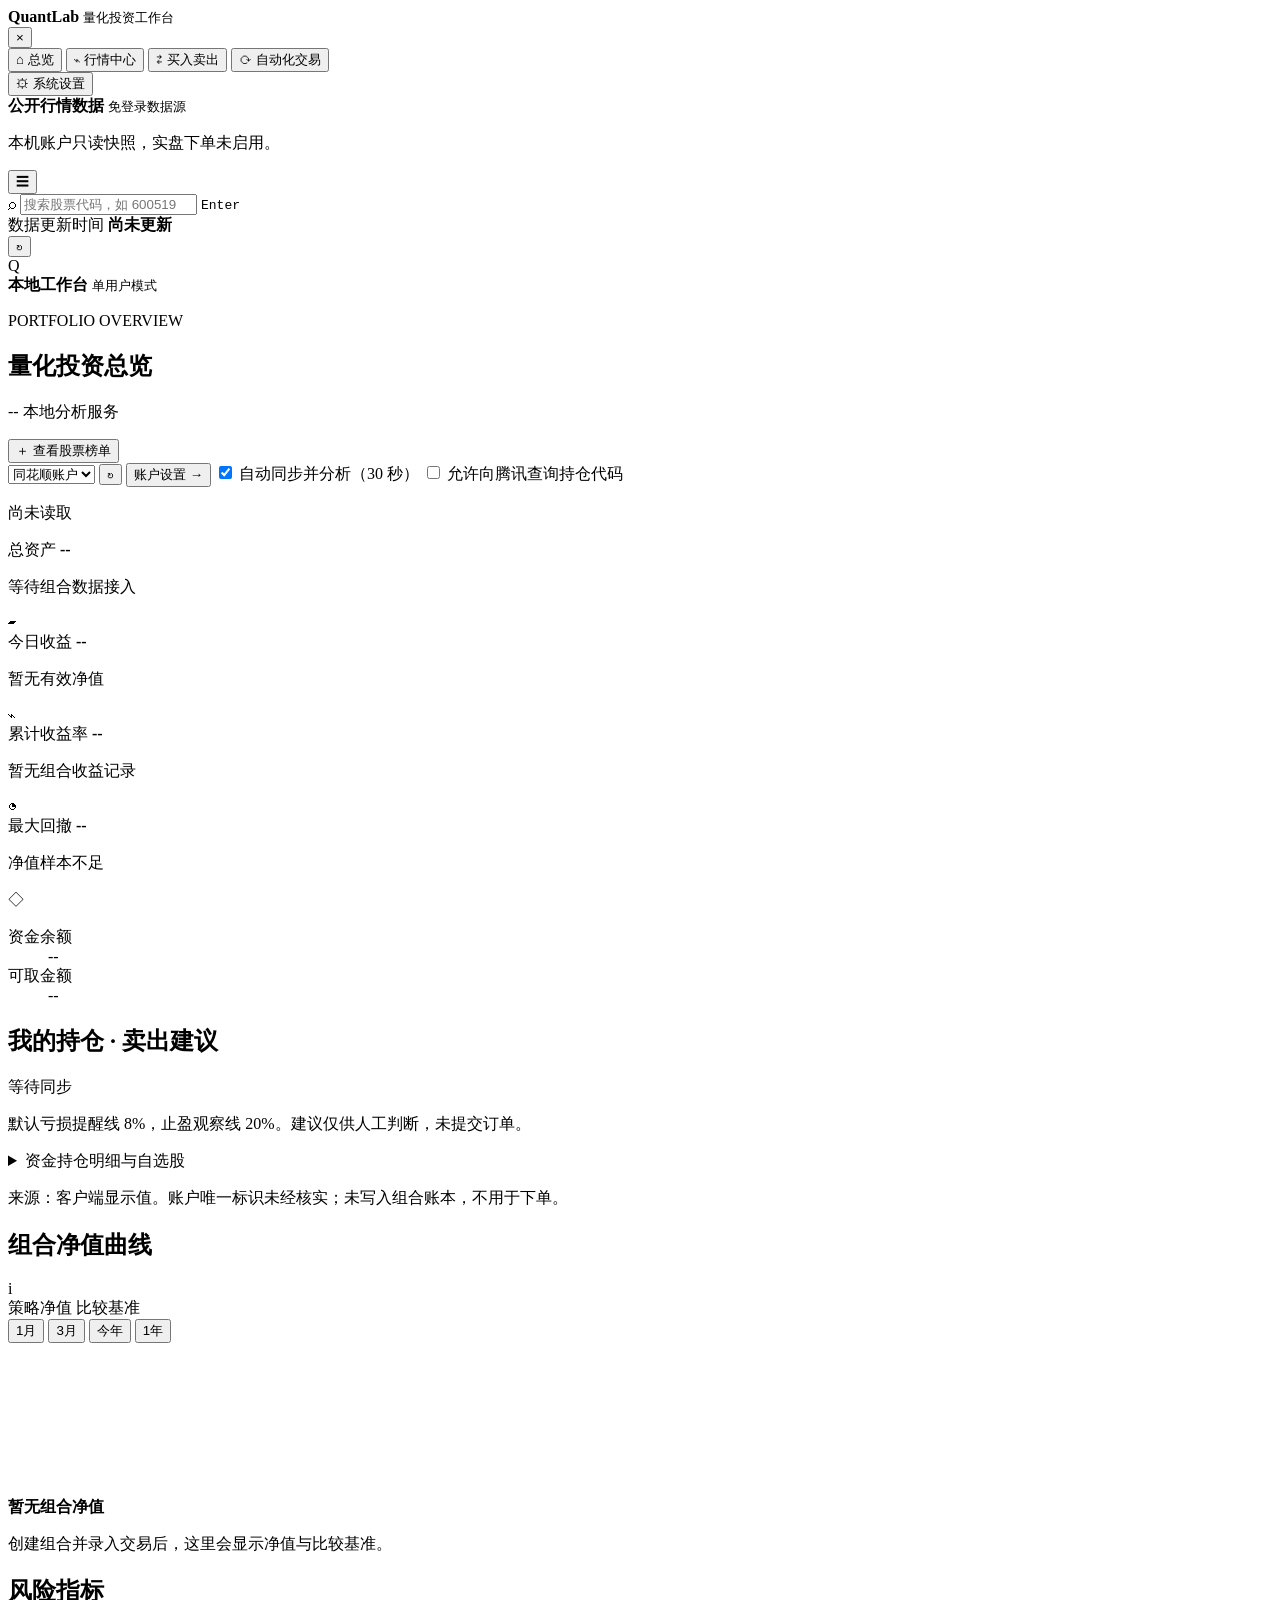
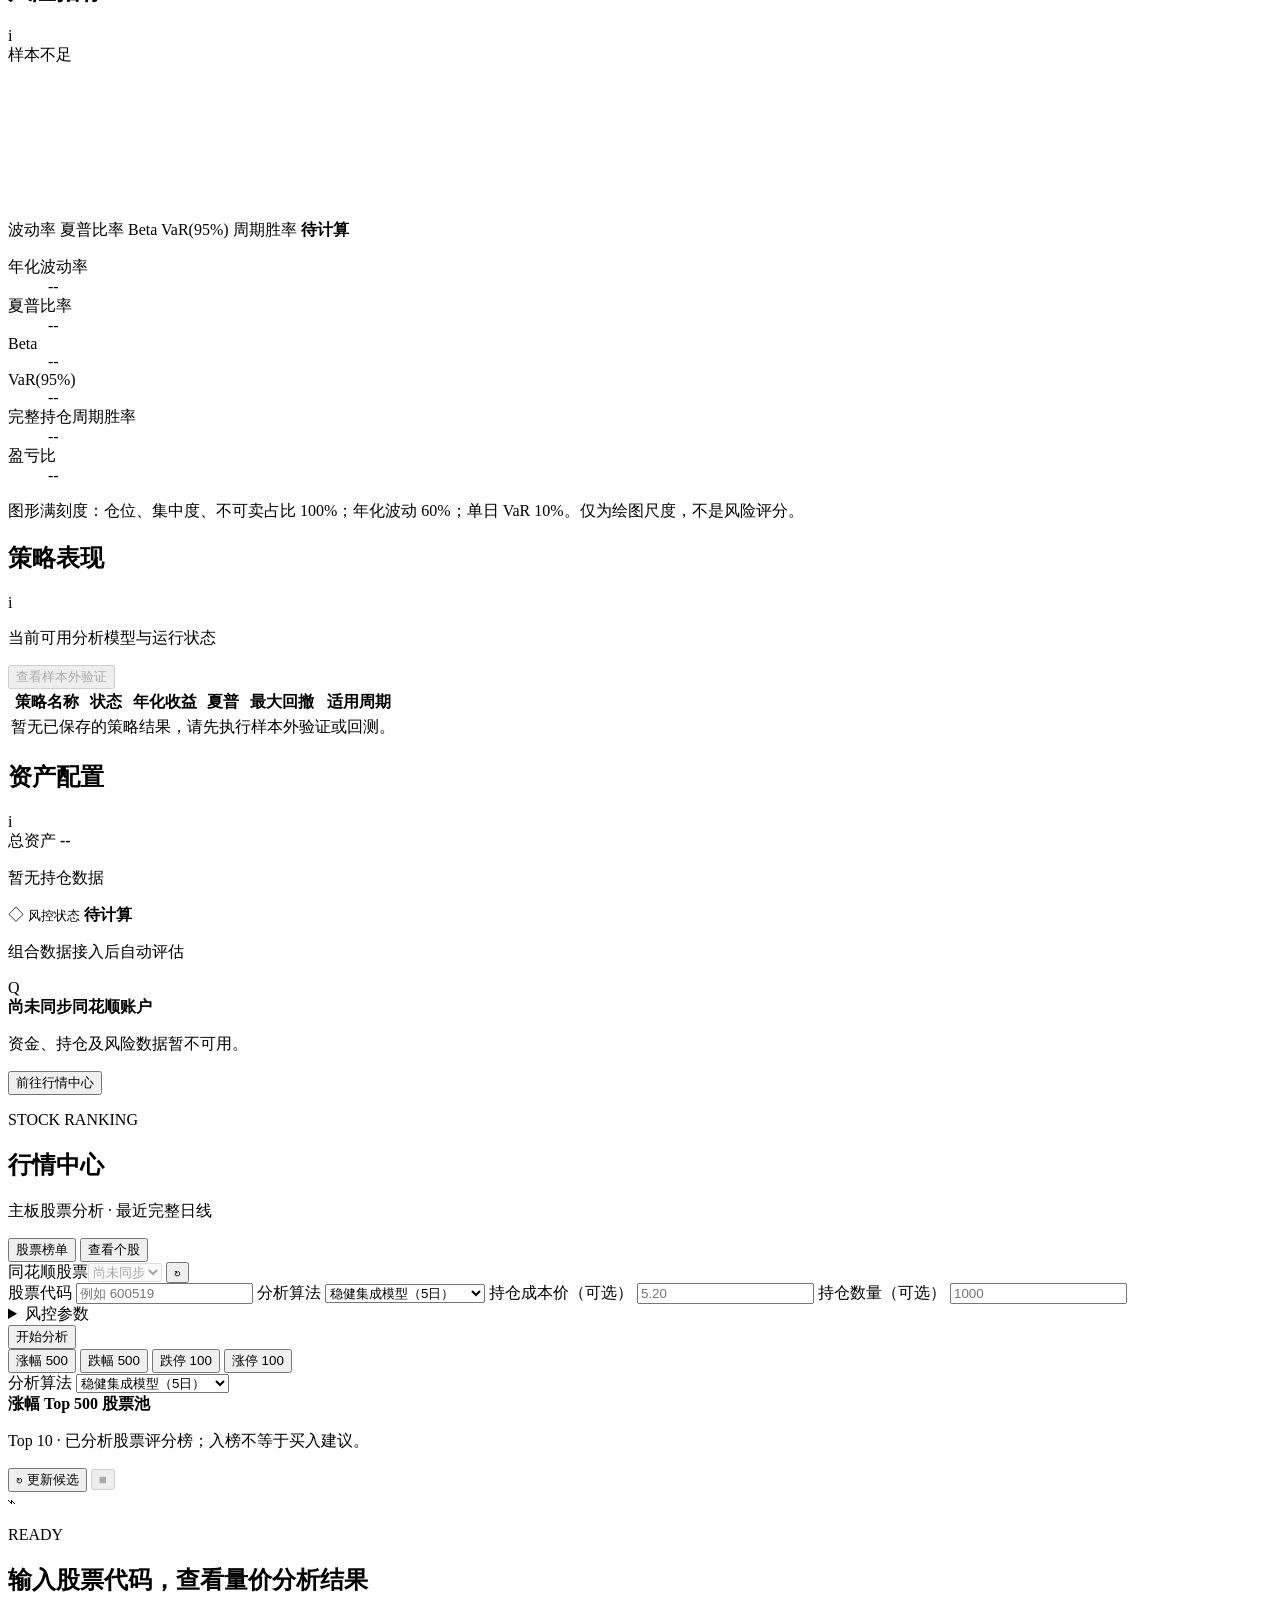
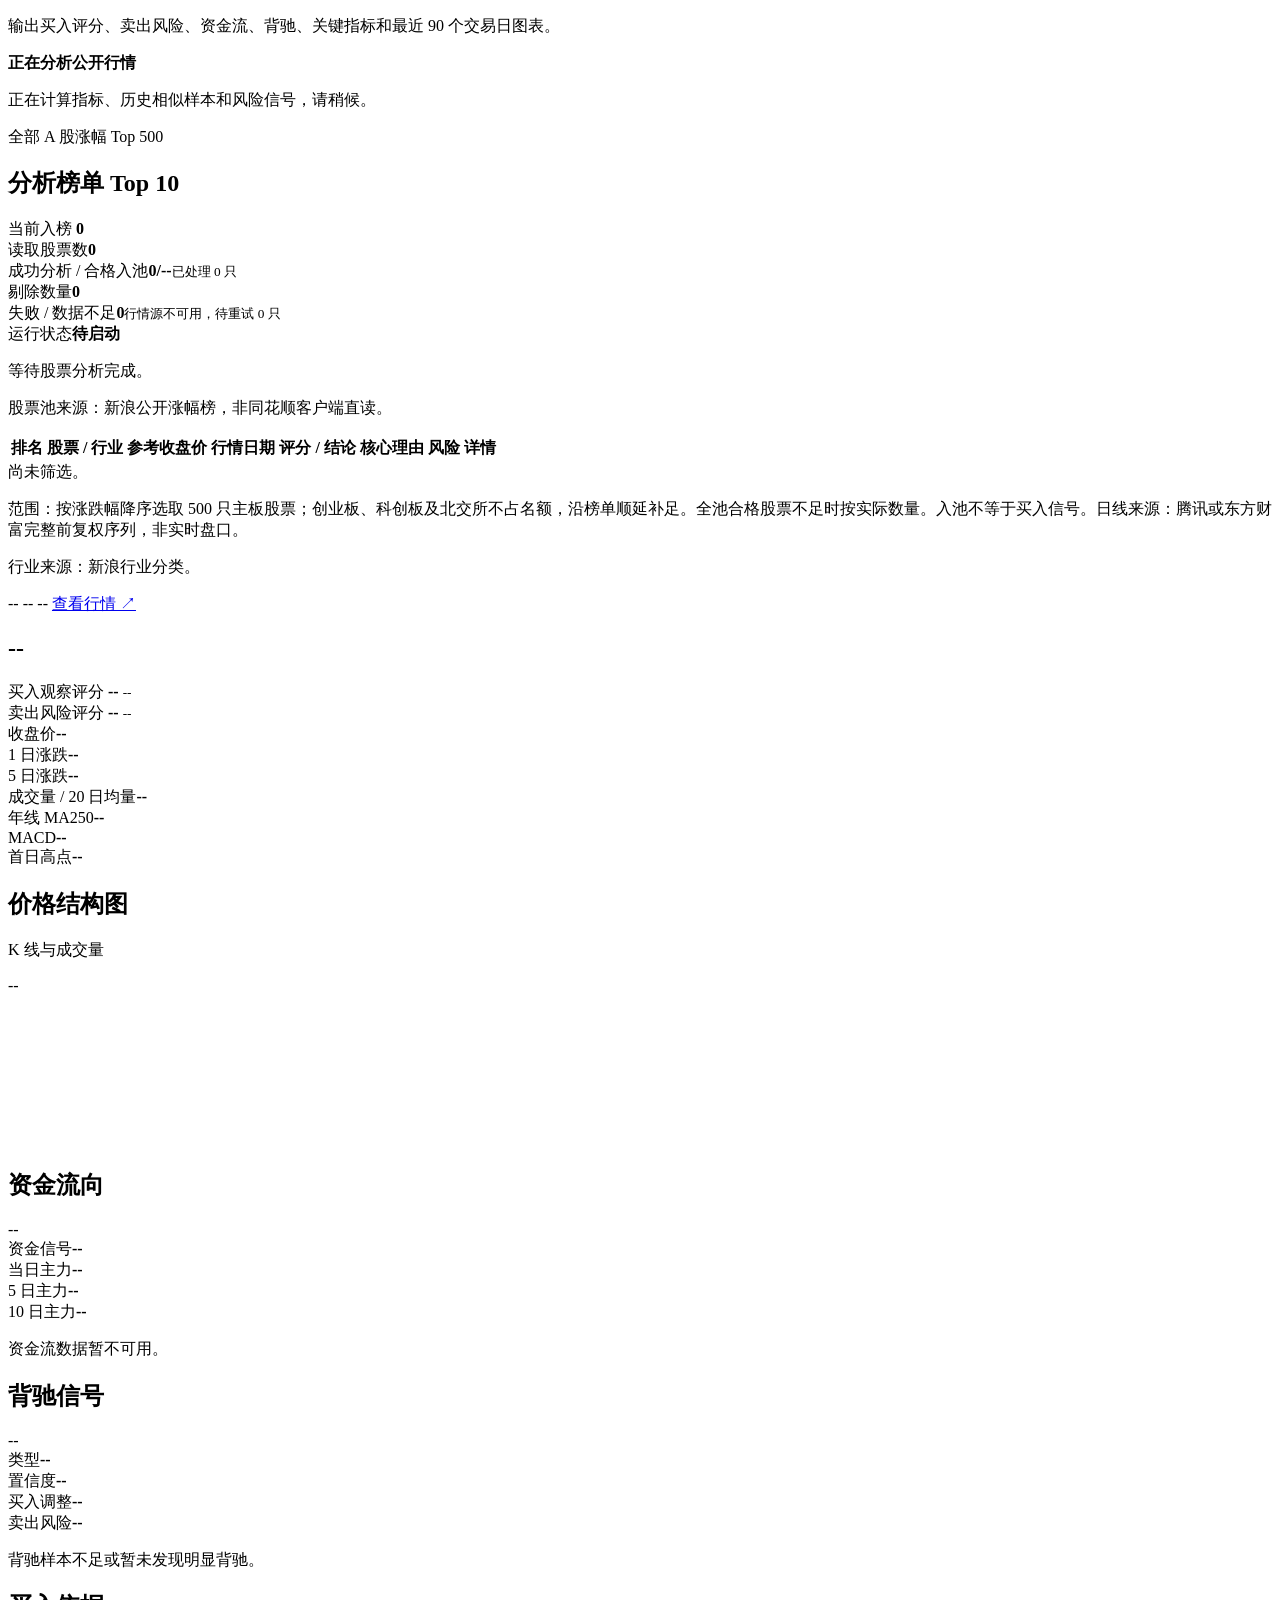
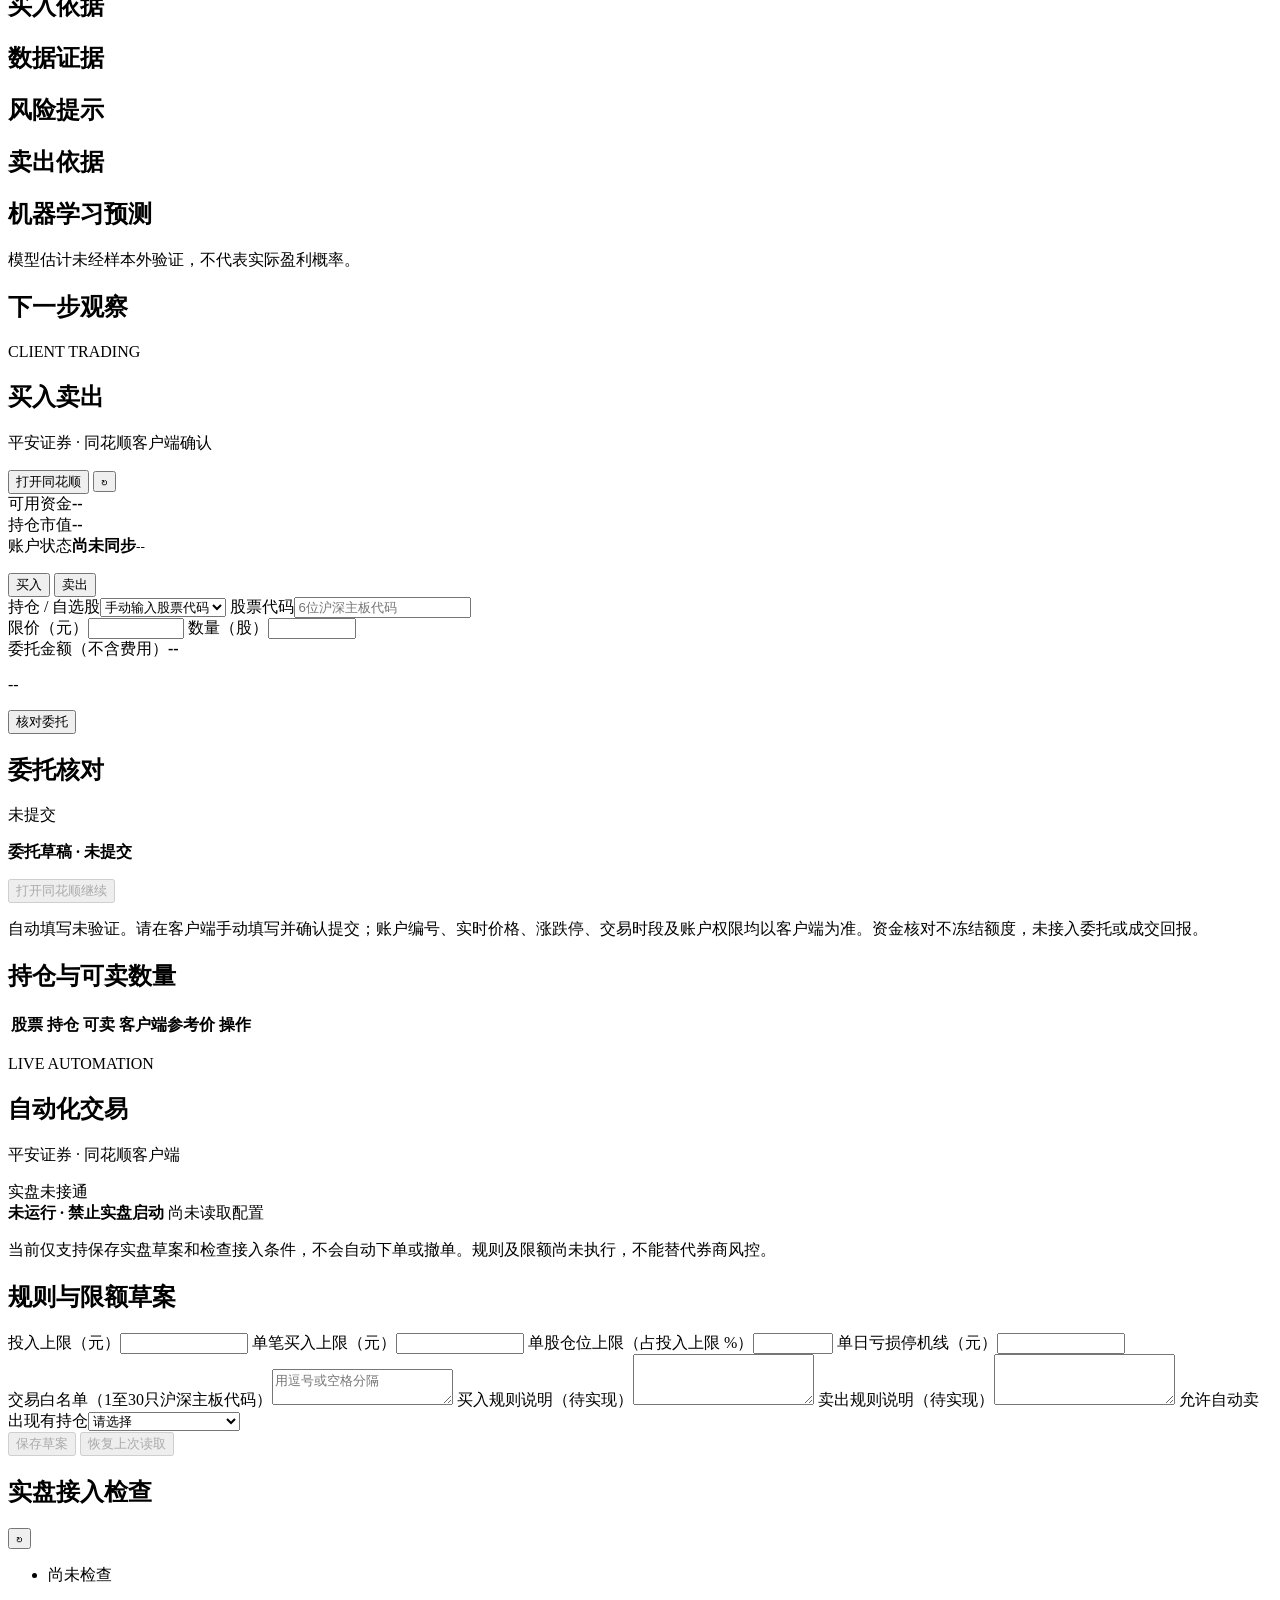
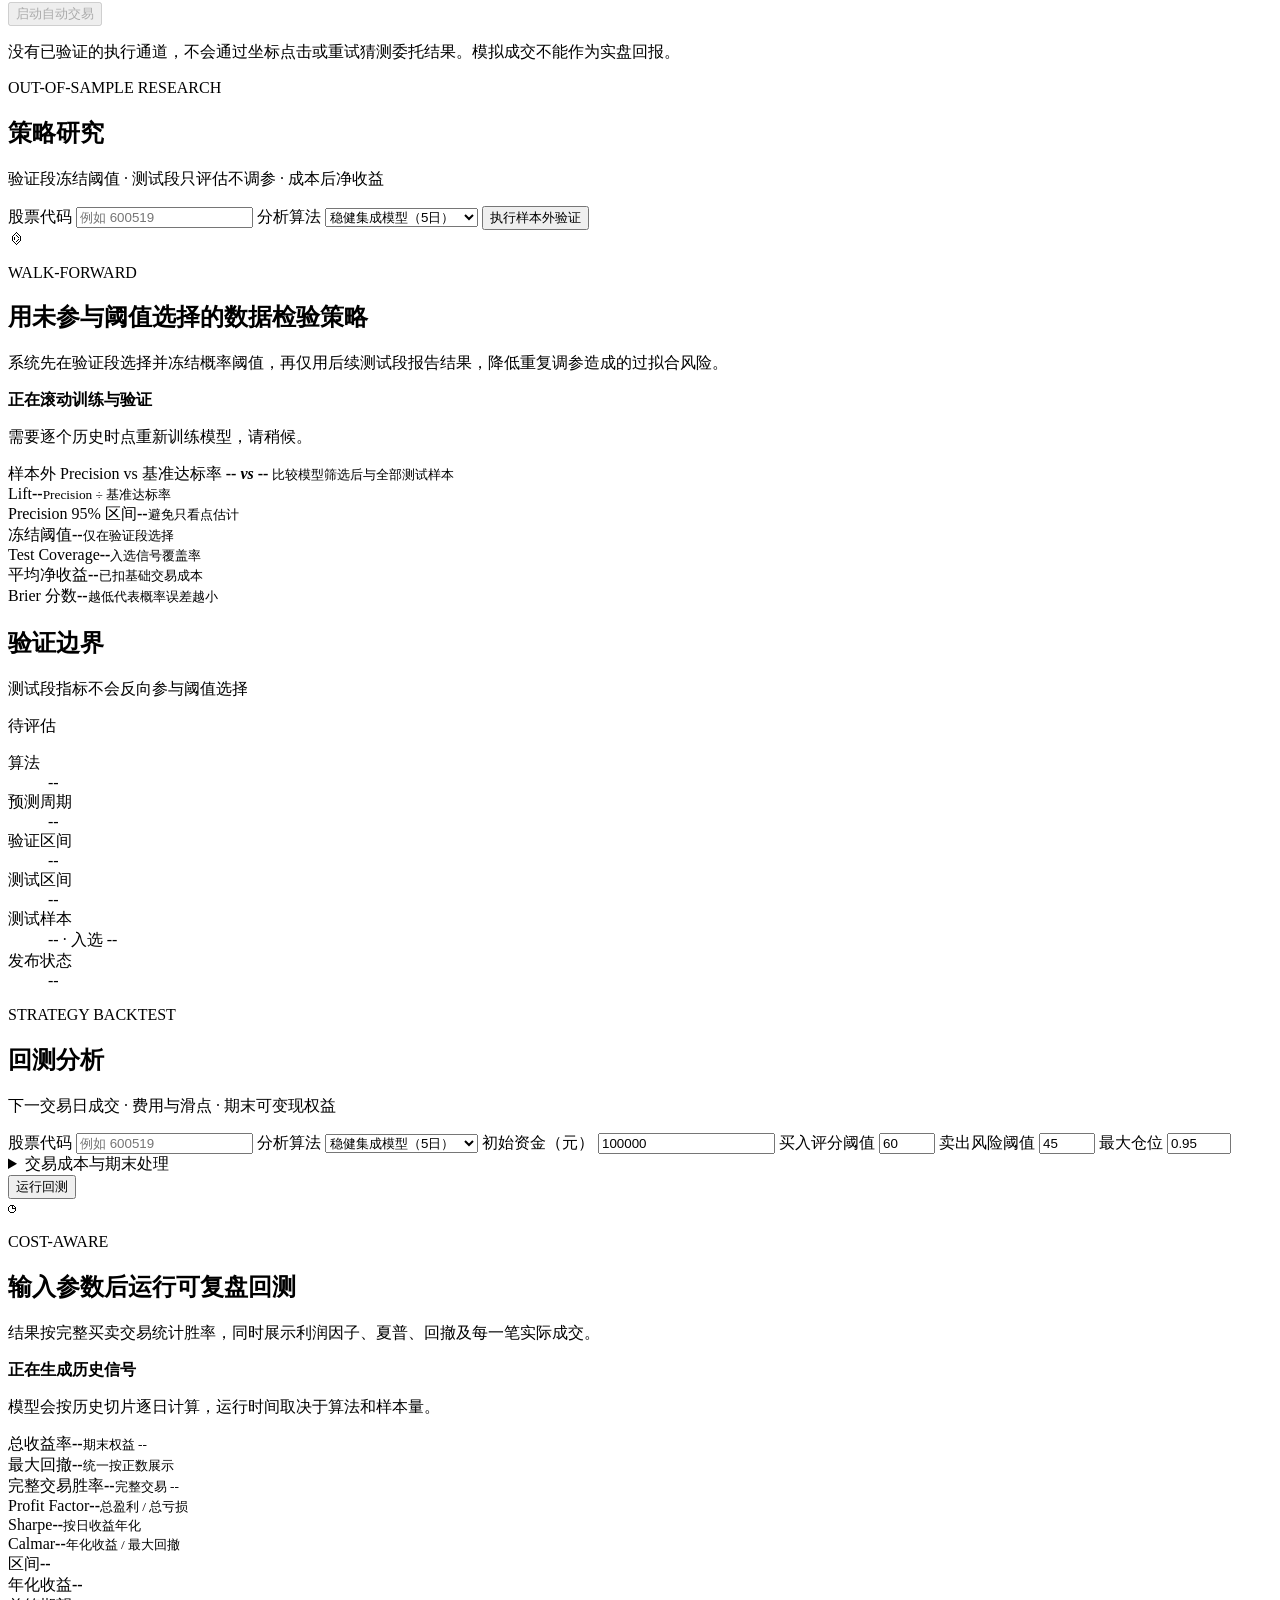
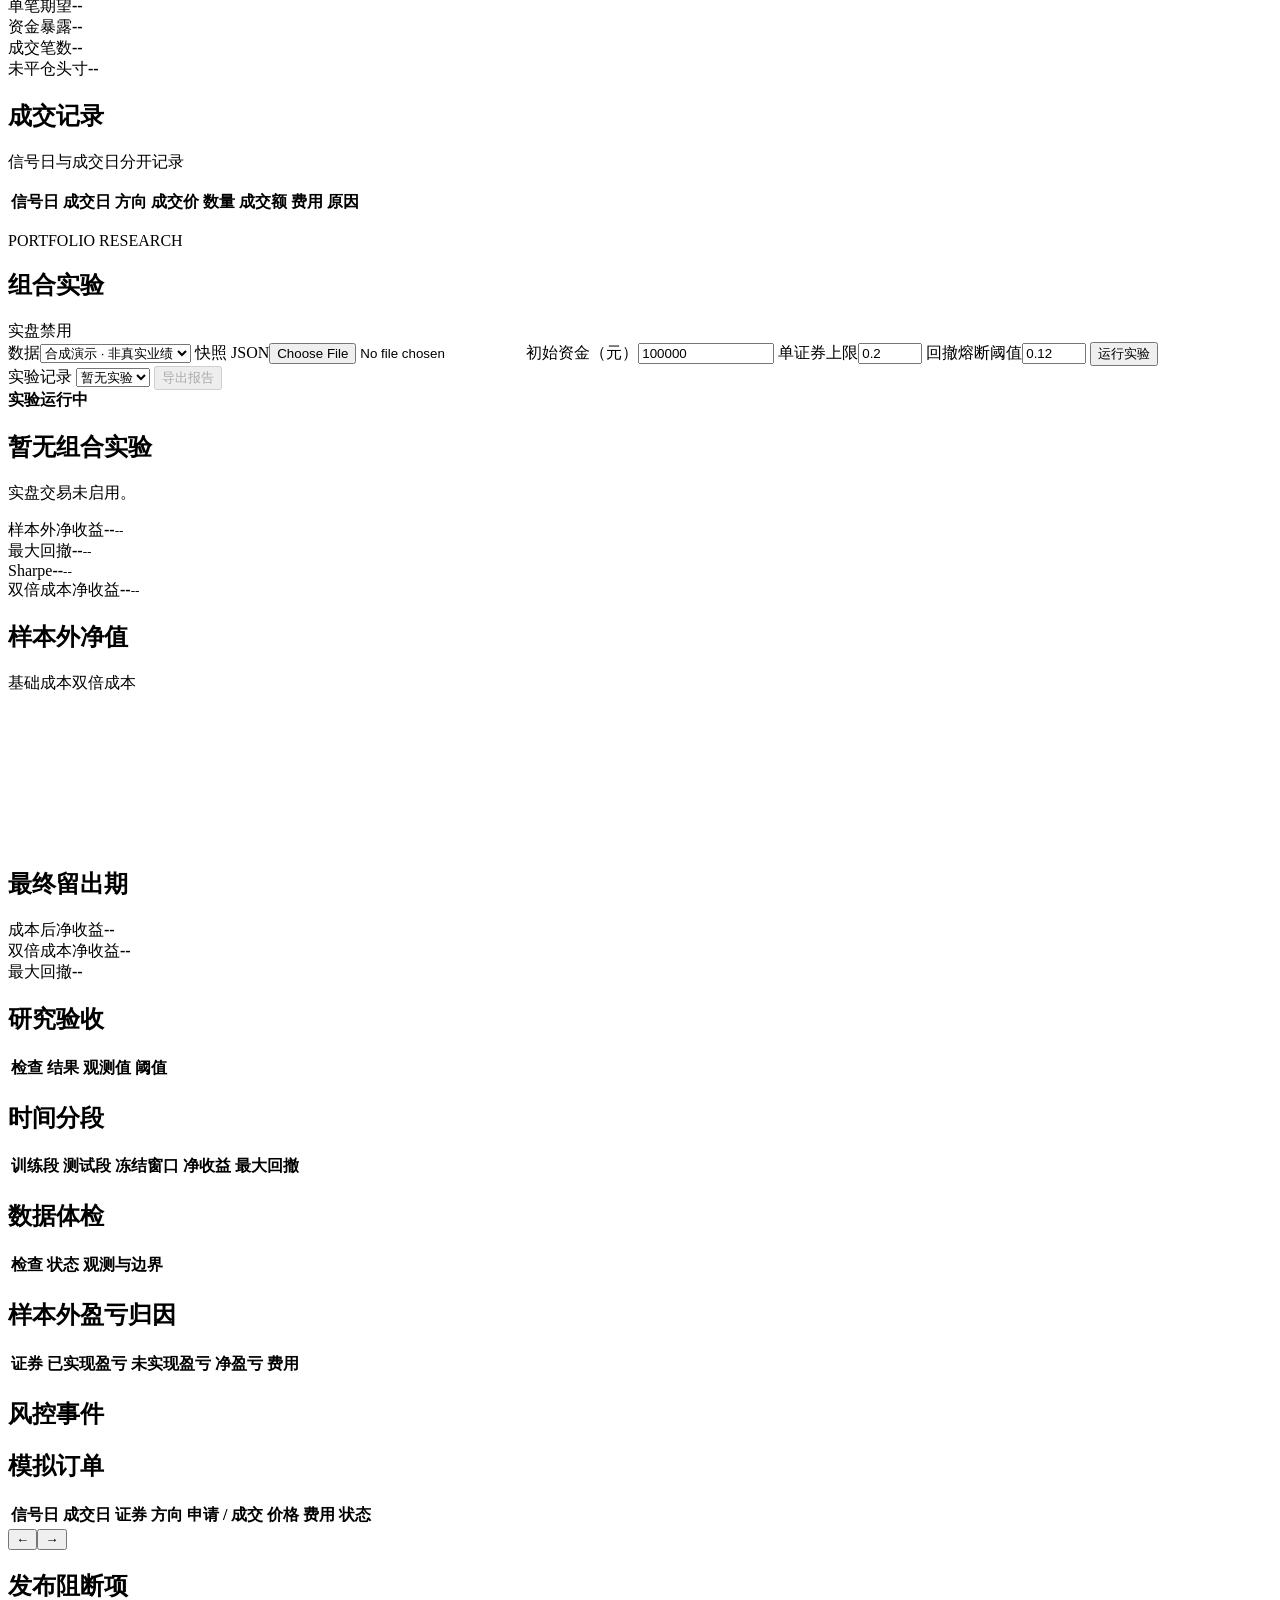
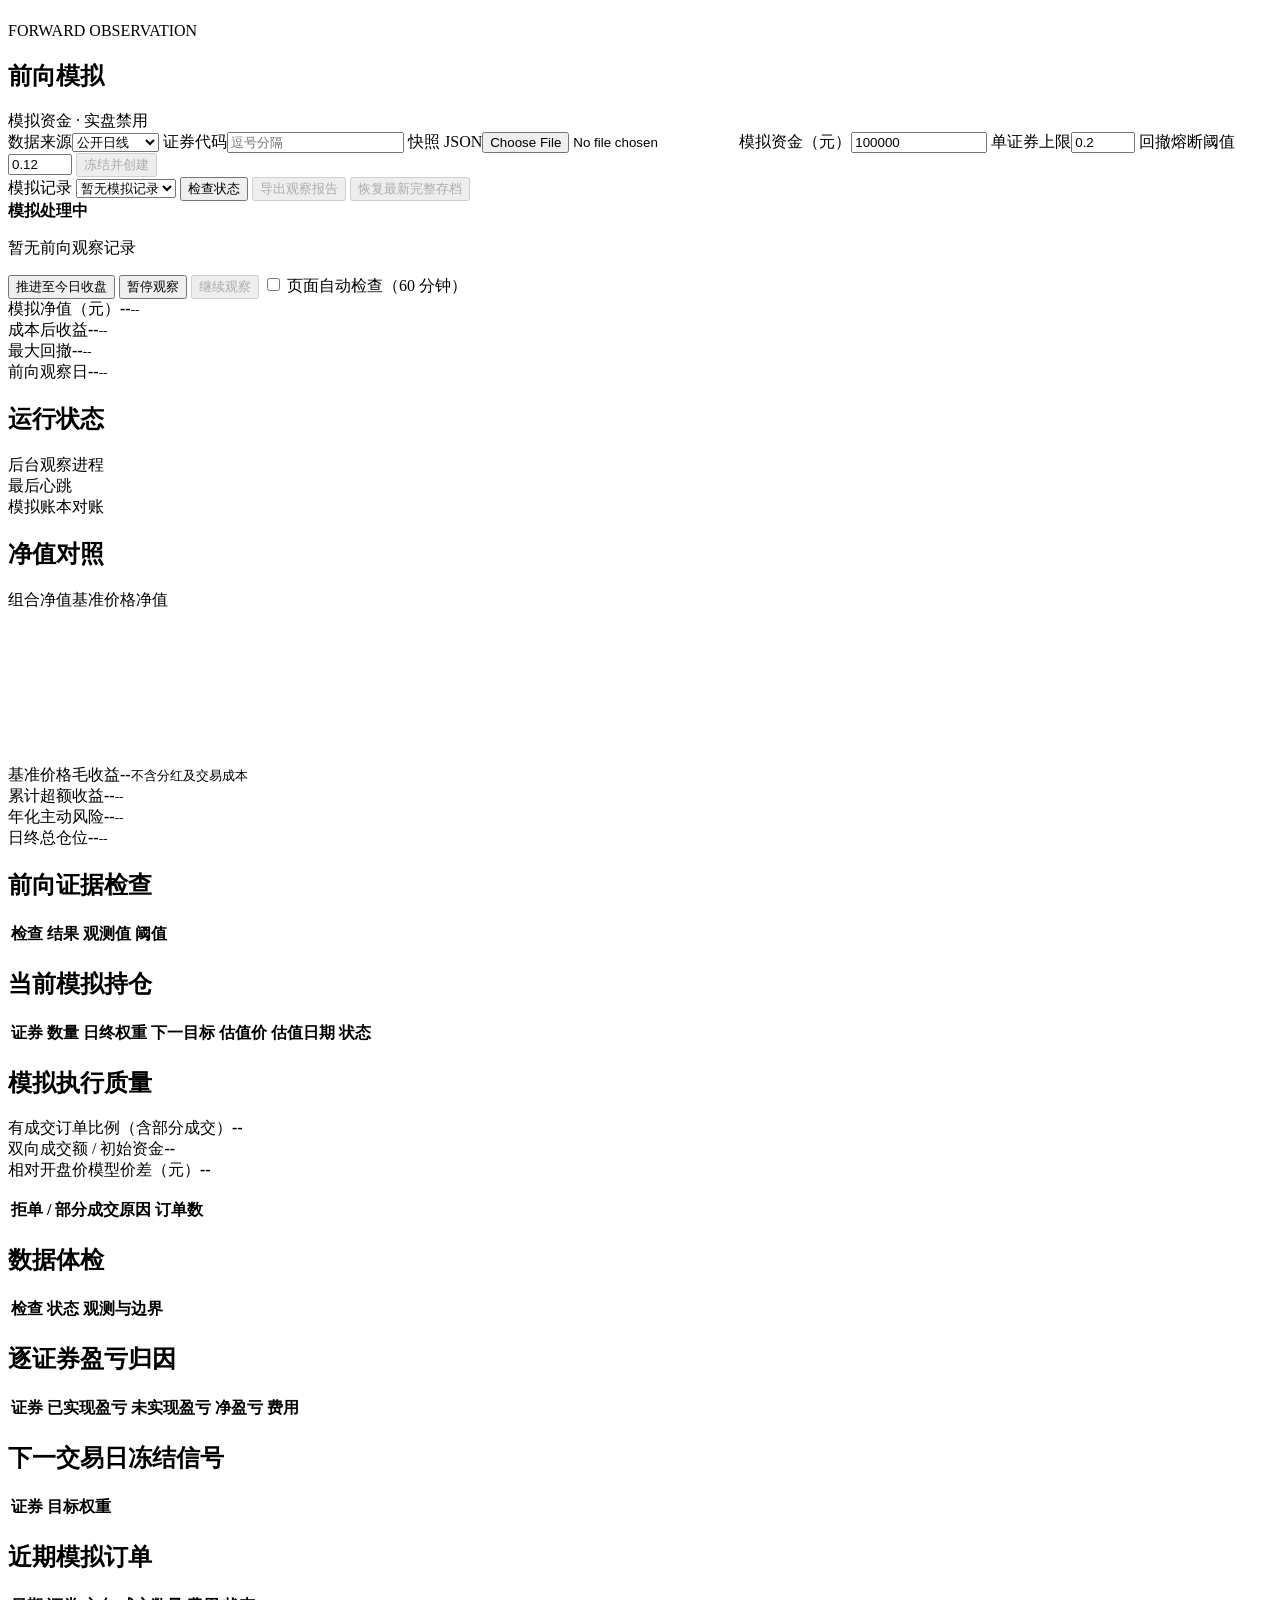
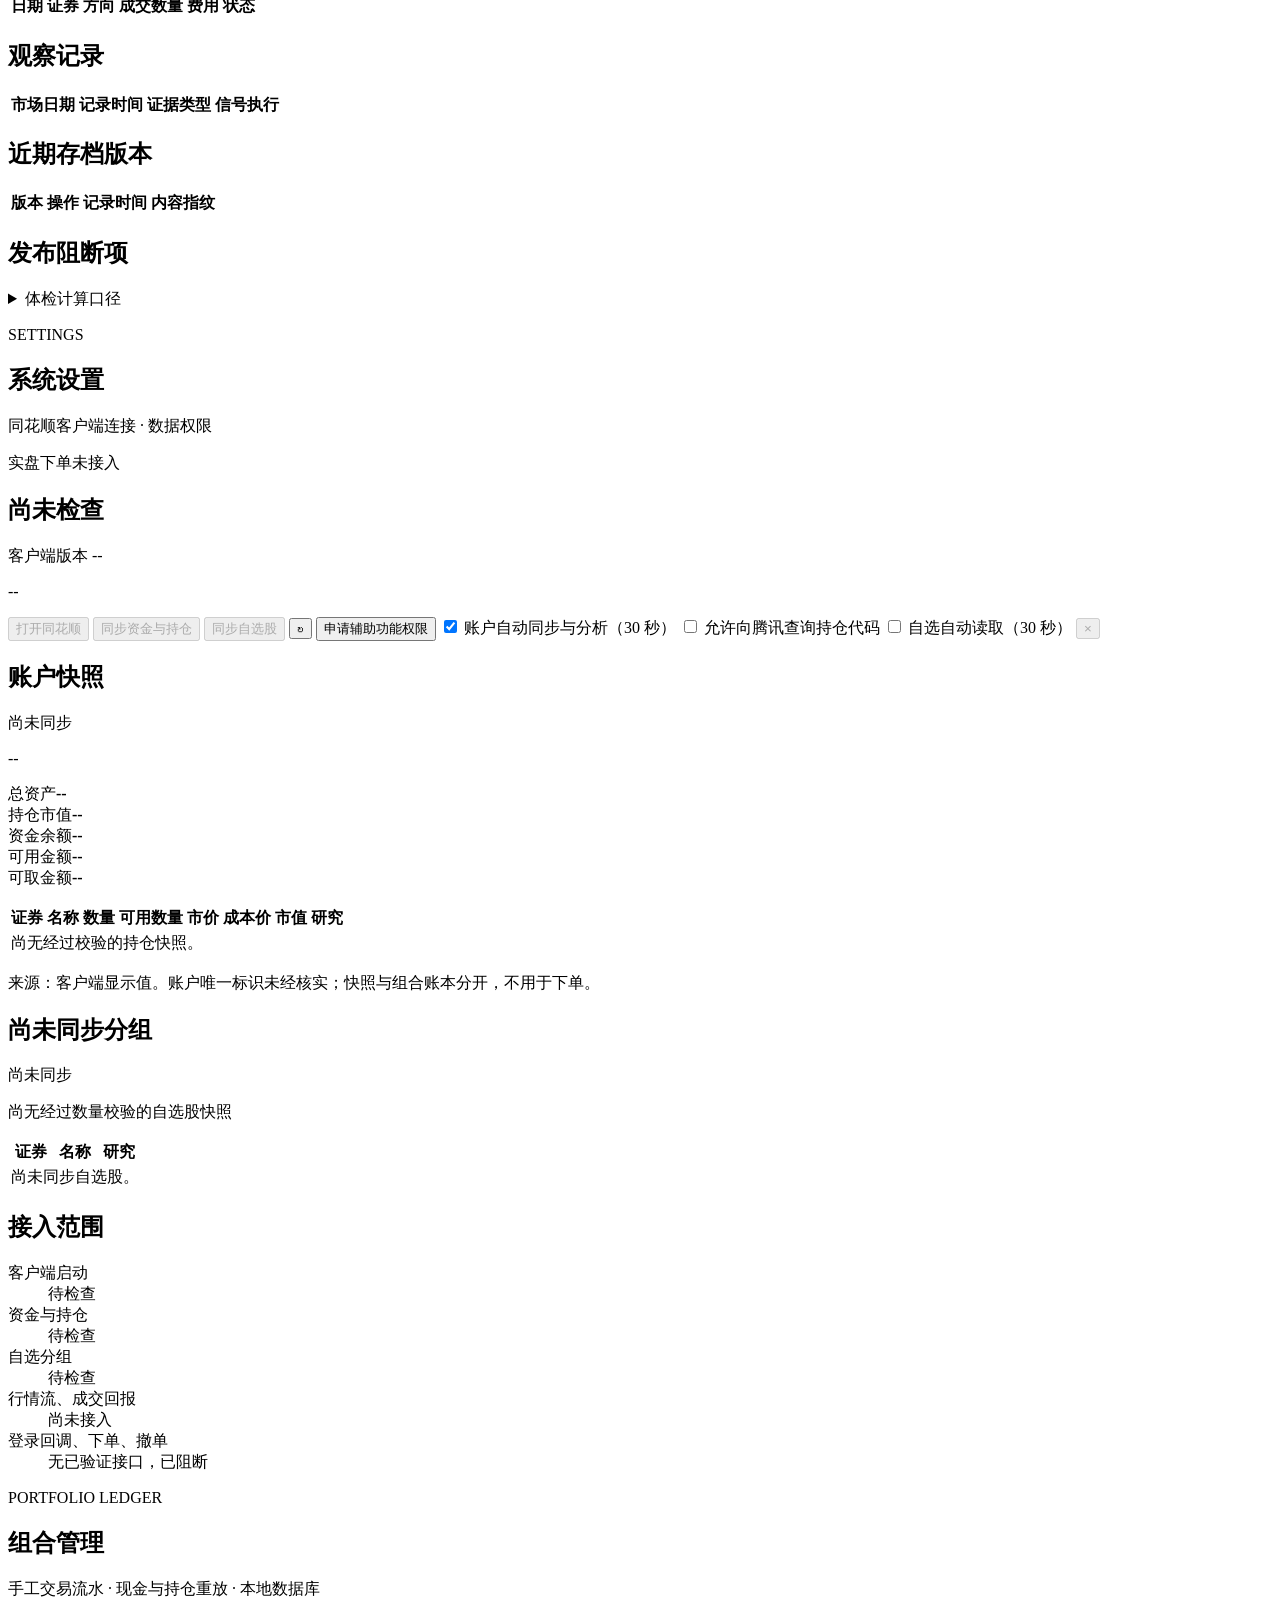
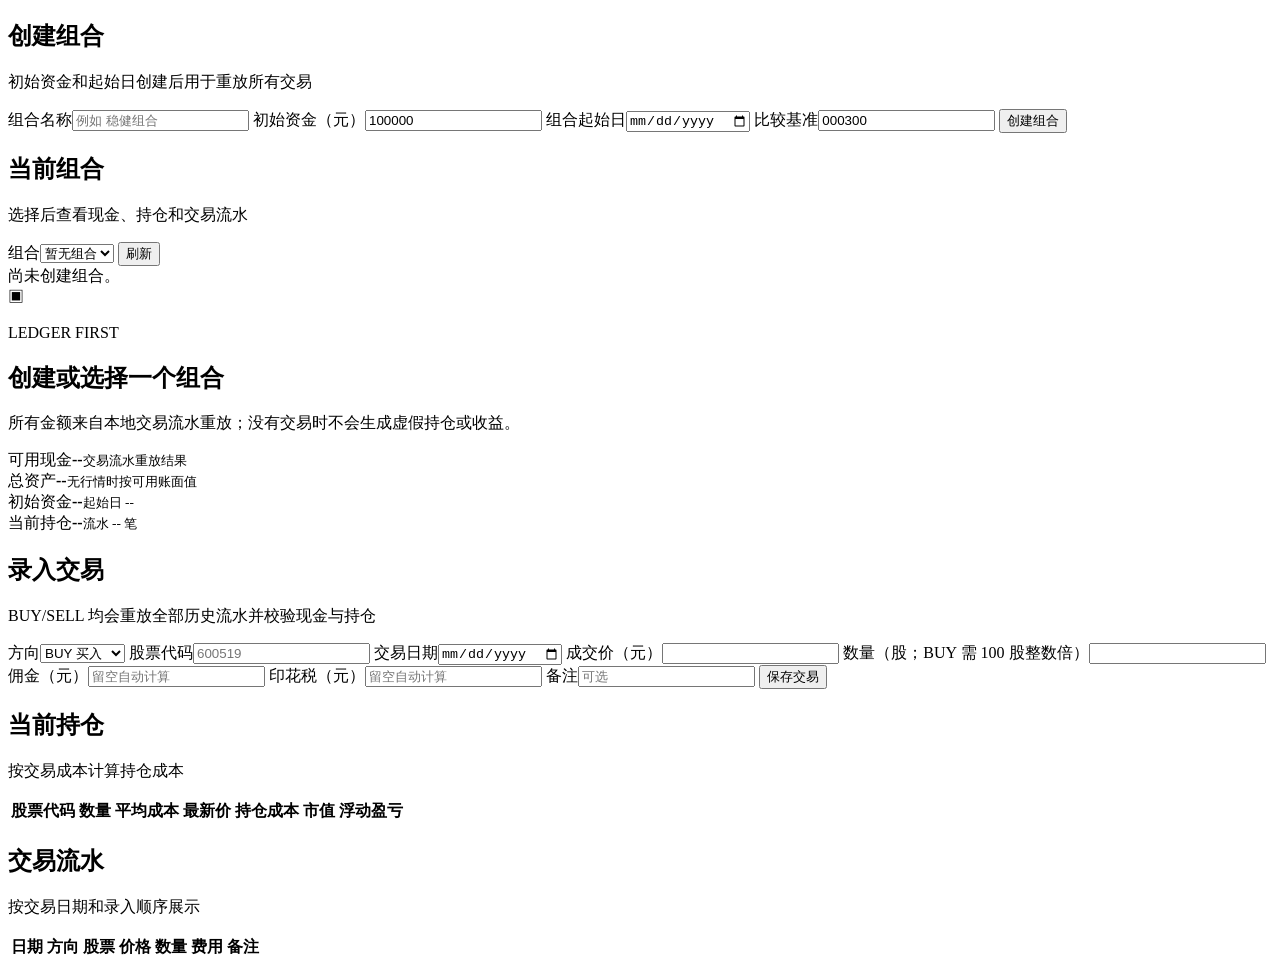
==== commit dbff0a6d: "feat: expand stock workbench and guarded trading workflows" ====
--- a/src/web_static/index.html
+++ b/src/web_static/index.html
@@ -5,7 +5,7 @@
     <meta name="viewport" content="width=device-width, initial-scale=1" />
     <meta
       name="description"
-      content="QuantLab 是一个面向 A 股的本地量化分析、策略回测与风险观察工具。"
+      content="QuantLab 提供账户总览、股票买入候选和持仓卖出建议。"
     />
     <title>QuantLab · 量化投资工作台</title>
     <link rel="stylesheet" href="/styles.css?v=20260729-release-gate" />
@@ -34,29 +34,13 @@
             <span class="nav-icon" aria-hidden="true">⌁</span>
             <span>行情中心</span>
           </button>
-          <button class="nav-item" type="button" data-page="research">
-            <span class="nav-icon" aria-hidden="true">⌬</span>
-            <span>策略研究</span>
+          <button class="nav-item" type="button" data-page="trade">
+            <span class="nav-icon" aria-hidden="true">⇄</span>
+            <span>买入卖出</span>
           </button>
-          <button class="nav-item" type="button" data-page="backtest">
-            <span class="nav-icon" aria-hidden="true">◷</span>
-            <span>回测分析</span>
-          </button>
-          <button class="nav-item" type="button" data-page="portfolios">
-            <span class="nav-icon" aria-hidden="true">▣</span>
-            <span>组合管理</span>
-          </button>
-          <button class="nav-item" type="button" data-page="experiments">
-            <span class="nav-icon" aria-hidden="true">Σ</span>
-            <span>组合实验</span>
-          </button>
-          <button class="nav-item" type="button" data-page="client">
-            <span class="nav-icon" aria-hidden="true">⇄</span>
-            <span>客户端连接</span>
-          </button>
-          <button class="nav-item" type="button" data-page="risk">
-            <span class="nav-icon" aria-hidden="true">◇</span>
-            <span>风险监控</span>
+          <button class="nav-item" type="button" data-page="automation">
+            <span class="nav-icon" aria-hidden="true">⟳</span>
+            <span>自动化交易</span>
           </button>
         </nav>
 
@@ -127,11 +111,21 @@
               </div>
               <button class="primary-button" id="go-market-button" type="button">
                 <span>＋</span>
-                分析一只股票
+                查看股票榜单
               </button>
             </header>
 
-            <section class="metric-grid" aria-label="组合核心指标">
+            <div class="dashboard-source-bar">
+              <select id="dashboard-source" class="hidden" aria-label="数据来源">
+                <option value="client" selected>同花顺账户</option>
+              </select>
+              <button class="icon-button" id="dashboard-refresh" type="button" title="刷新总览快照" aria-label="刷新总览快照">↻</button>
+              <button class="text-button" type="button" data-page="settings">账户设置 →</button>
+              <label class="client-auto hidden"><input id="dashboard-client-auto" type="checkbox" checked /> 自动同步并分析（30 秒）</label>
+              <label class="client-auto hidden"><input id="dashboard-public-history" type="checkbox" /> 允许向腾讯查询持仓代码</label>
+              <p id="dashboard-source-status" role="status">尚未读取</p>
+            </div>
+            <section class="metric-grid" aria-label="账户核心指标">
               <article class="metric-card">
                 <div>
                   <span class="metric-label">总资产</span>
@@ -142,7 +136,7 @@
               </article>
               <article class="metric-card">
                 <div>
-                  <span class="metric-label">今日收益</span>
+                  <span class="metric-label" id="daily-profit-label">今日收益</span>
                   <strong id="daily-profit">--</strong>
                   <p id="daily-profit-note">暂无有效净值</p>
                 </div>
@@ -150,7 +144,7 @@
               </article>
               <article class="metric-card">
                 <div>
-                  <span class="metric-label">累计收益率</span>
+                  <span class="metric-label" id="total-return-label">累计收益率</span>
                   <strong id="total-return">--</strong>
                   <p id="total-return-note">暂无组合收益记录</p>
                 </div>
@@ -158,12 +152,45 @@
               </article>
               <article class="metric-card">
                 <div>
-                  <span class="metric-label">最大回撤</span>
+                  <span class="metric-label" id="max-drawdown-label">最大回撤</span>
                   <strong id="max-drawdown">--</strong>
                   <p id="max-drawdown-note">净值样本不足</p>
                 </div>
                 <div class="metric-icon violet" aria-hidden="true">◇</div>
               </article>
+            </section>
+
+            <section id="dashboard-client-details" class="dashboard-client-details hidden" aria-label="同花顺账户明细">
+              <dl class="dashboard-client-funds">
+                <div><dt>资金余额</dt><dd id="dashboard-cash-balance">--</dd></div>
+                <div><dt>可取金额</dt><dd id="dashboard-withdrawable">--</dd></div>
+              </dl>
+              <p id="dashboard-reconciliation" class="client-boundary"></p>
+              <section class="holding-advice-section" aria-label="持仓卖出建议">
+                <header class="client-status-line"><h2>我的持仓 · 卖出建议</h2><span id="holding-advice-status" role="status">等待同步</span></header>
+                <div id="holding-decisions" class="holding-decisions"></div>
+                <p class="client-boundary">默认亏损提醒线 8%，止盈观察线 20%。建议仅供人工判断，未提交订单。</p>
+              </section>
+              <details class="holding-raw-details">
+                <summary>资金持仓明细与自选股</summary>
+                <div class="dashboard-client-tables">
+                <section aria-label="同步持仓">
+                  <header class="client-status-line"><h2>持仓明细</h2></header>
+                  <div class="table-scroll"><table class="data-table workspace-table">
+                    <thead><tr><th>证券</th><th>名称</th><th>数量</th><th>可用数量</th><th>市价</th><th>成本价</th><th>市值</th></tr></thead>
+                    <tbody id="dashboard-positions"></tbody>
+                  </table></div>
+                </section>
+                <section aria-label="同步自选股">
+                  <header class="client-status-line"><h2 id="dashboard-watchlist-title">自选股</h2><span id="dashboard-watchlist-status"></span></header>
+                  <div class="table-scroll"><table class="data-table">
+                    <thead><tr><th>证券</th><th>名称</th></tr></thead>
+                    <tbody id="dashboard-watchlist"></tbody>
+                  </table></div>
+                </section>
+              </div>
+              </details>
+              <p class="client-boundary">来源：客户端显示值。账户唯一标识未经核实；未写入组合账本，不用于下单。</p>
             </section>
 
             <section class="overview-grid">
@@ -171,11 +198,11 @@
                 <header class="panel-header">
                   <div>
                     <div class="panel-title-row">
-                      <h2>组合净值曲线</h2>
+                      <h2 id="equity-title">组合净值曲线</h2>
                       <span class="info-tip" title="组合净值与基准指数归一化后对比">i</span>
                     </div>
                     <div class="chart-legend">
-                      <span><i class="legend-line strategy"></i>策略净值</span>
+                      <span><i class="legend-line strategy"></i><span id="equity-series-label">策略净值</span></span>
                       <span><i class="legend-line benchmark"></i><span id="equity-benchmark-label">比较基准</span></span>
                     </div>
                   </div>
@@ -192,7 +219,7 @@
                     <div class="empty-illustration" aria-hidden="true">
                       <span></span><span></span><span></span><span></span><span></span>
                     </div>
-                    <strong>暂无组合净值</strong>
+                    <strong id="equity-empty-title">暂无组合净值</strong>
                     <p id="equity-empty-message">创建组合并录入交易后，这里会显示净值与比较基准。</p>
                   </div>
                 </div>
@@ -208,6 +235,7 @@
                 </header>
                 <div class="risk-content">
                   <div class="radar-placeholder" id="risk-radar" aria-label="风险雷达图">
+                    <canvas id="risk-radar-canvas" class="hidden" aria-label="当前持仓风险指标"></canvas>
                     <div class="radar-ring ring-one"></div>
                     <div class="radar-ring ring-two"></div>
                     <div class="radar-ring ring-three"></div>
@@ -222,17 +250,19 @@
                     <strong>待计算</strong>
                   </div>
                   <dl class="risk-list">
-                    <div><dt>年化波动率</dt><dd id="risk-volatility">--</dd></div>
-                    <div><dt>夏普比率</dt><dd id="risk-sharpe">--</dd></div>
-                    <div><dt>Beta</dt><dd id="risk-beta">--</dd></div>
-                    <div><dt>VaR(95%)</dt><dd id="risk-var">--</dd></div>
-                    <div><dt>完整持仓周期胜率</dt><dd id="risk-win-rate">--</dd></div>
-                    <div><dt>盈亏比</dt><dd id="risk-profit-loss">--</dd></div>
+                    <div><dt id="risk-volatility-label">年化波动率</dt><dd id="risk-volatility">--</dd></div>
+                    <div><dt id="risk-sharpe-label">夏普比率</dt><dd id="risk-sharpe">--</dd></div>
+                    <div><dt id="risk-beta-label">Beta</dt><dd id="risk-beta">--</dd></div>
+                    <div><dt id="risk-var-label">VaR(95%)</dt><dd id="risk-var">--</dd></div>
+                    <div><dt id="risk-win-rate-label">完整持仓周期胜率</dt><dd id="risk-win-rate">--</dd></div>
+                    <div><dt id="risk-profit-loss-label">盈亏比</dt><dd id="risk-profit-loss">--</dd></div>
                   </dl>
                 </div>
+                <p id="risk-radar-scale" class="risk-detail hidden">图形满刻度：仓位、集中度、不可卖占比 100%；年化波动 60%；单日 VaR 10%。仅为绘图尺度，不是风险评分。</p>
+                <p id="risk-history-detail" class="risk-detail hidden" role="status"></p>
               </article>
 
-              <article class="panel strategy-panel">
+              <article class="panel strategy-panel hidden" inert>
                 <header class="panel-header">
                   <div>
                     <div class="panel-title-row">
@@ -241,7 +271,7 @@
                     </div>
                     <p class="panel-description">当前可用分析模型与运行状态</p>
                   </div>
-                  <button class="text-button" type="button" data-page="research">查看样本外验证 →</button>
+                  <button class="text-button" type="button" disabled>查看样本外验证</button>
                 </header>
                 <div class="table-scroll">
                   <table class="data-table">
@@ -293,8 +323,8 @@
             <section class="onboarding-banner" id="onboarding-banner">
               <div class="onboarding-icon" aria-hidden="true">Q</div>
               <div>
-                <strong>从真实数据开始建立投资记录</strong>
-                <p>可先创建组合并录入交易，或在策略研究中执行 walk-forward 样本外验证。</p>
+                <strong>尚未同步同花顺账户</strong>
+                <p>资金、持仓及风险数据暂不可用。</p>
               </div>
               <button class="secondary-button" id="onboarding-market-button" type="button">前往行情中心</button>
             </section>
@@ -303,23 +333,28 @@
           <section class="page" id="market-page" data-page-panel="market">
             <header class="page-heading market-heading">
               <div>
-                <p class="eyebrow">MARKET RESEARCH</p>
+                <p class="eyebrow">STOCK RANKING</p>
                 <h1>行情中心</h1>
-                <p class="page-subtitle">公开行情 · 量价指标 · 机器学习辅助判断</p>
+                <p class="page-subtitle">主板股票分析 · 最近完整日线</p>
               </div>
               <div class="mode-tabs" role="tablist" aria-label="行情功能切换">
-                <button id="single-tab" class="mode-tab active" type="button">单股分析</button>
-                <button id="scan-tab" class="mode-tab" type="button">全 A 扫描</button>
+                <button id="scan-tab" class="mode-tab active" type="button">股票榜单</button>
+                <button id="single-tab" class="mode-tab" type="button">查看个股</button>
               </div>
             </header>
 
             <section class="market-control panel">
-              <form id="advisor-form" class="market-form">
+              <div class="client-stock-picker-bar hidden" id="single-stock-picker">
+                <label><span>同花顺股票</span><select id="client-stock-picker" disabled><option value="">尚未同步</option></select></label>
+                <button id="client-stock-refresh" class="icon-button" type="button" title="刷新已同步股票" aria-label="刷新已同步股票">↻</button>
+                <span id="client-analysis-source" aria-live="polite"></span>
+              </div>
+              <form id="advisor-form" class="market-form hidden">
                 <label class="symbol-field">
                   <span>股票代码</span>
                   <input id="symbol" inputmode="numeric" maxlength="6" placeholder="例如 600519" />
                 </label>
-                <label>
+                <label class="algorithm-field">
                   <span>分析算法</span>
                   <select id="algorithm">
                     <option value="robust_ensemble">稳健集成模型（5日）</option>
@@ -327,17 +362,21 @@
                     <option value="knn">KNN 相似样本</option>
                     <option value="weighted_knn">加权 KNN</option>
                     <option value="logistic_regression">逻辑回归</option>
+                    <option value="random_forest">随机森林（5日）</option>
+                    <option value="extra_trees">极端随机树（5日）</option>
+                    <option value="gradient_boosting">梯度提升树（5日）</option>
+                    <option value="gaussian_nb">高斯朴素贝叶斯（5日）</option>
                   </select>
                 </label>
-                <label>
+                <label class="hidden">
                   <span>持仓成本价（可选）</span>
                   <input id="cost-price" inputmode="decimal" placeholder="5.20" />
                 </label>
-                <label>
+                <label class="hidden">
                   <span>持仓数量（可选）</span>
                   <input id="quantity" inputmode="decimal" placeholder="1000" />
                 </label>
-                <details class="advanced-settings">
+                <details class="advanced-settings hidden">
                   <summary>风控参数</summary>
                   <div>
                     <label>
@@ -353,8 +392,14 @@
                 <button id="submit-button" class="primary-button submit-button" type="submit">开始分析</button>
               </form>
 
-              <form id="scan-form" class="market-form scan-form hidden">
-                <label>
+              <form id="scan-form" class="market-form scan-form">
+                <div class="candidate-pool-tabs" role="tablist" aria-label="候选股票池">
+                  <button id="pool-gainers" type="button" role="tab" data-market-pool="gainers" aria-selected="true" aria-controls="scan-view">涨幅 500</button>
+                  <button id="pool-losers" type="button" role="tab" data-market-pool="losers" aria-selected="false" aria-controls="scan-view" tabindex="-1">跌幅 500</button>
+                  <button id="pool-limit-down" type="button" role="tab" data-market-pool="limit_down" aria-selected="false" aria-controls="scan-view" tabindex="-1">跌停 100</button>
+                  <button id="pool-limit-up" type="button" role="tab" data-market-pool="limit_up" aria-selected="false" aria-controls="scan-view" tabindex="-1">涨停 100</button>
+                </div>
+                <label class="hidden">
                   <span>分析算法</span>
                   <select id="scan-algorithm">
                     <option value="robust_ensemble">稳健集成模型（5日）</option>
@@ -365,11 +410,11 @@
                   </select>
                 </label>
                 <div class="scan-description">
-                  <strong>全市场 Top 10 观察池</strong>
-                  <p>逐只分析公开 A 股列表，并实时保留当前评分最高的候选股票。</p>
-                </div>
-                <button id="scan-once-button" class="primary-button" type="submit">启动全 A 扫描</button>
-                <button id="scan-auto-button" class="secondary-button" type="button">停止扫描</button>
+                  <strong id="scan-pool-title">涨幅 Top 500 股票池</strong>
+                  <p>Top 10 · 已分析股票评分榜；入榜不等于买入建议。</p>
+                </div>
+                <button id="scan-once-button" class="primary-button" type="submit"><span aria-hidden="true">↻</span> 更新候选</button>
+                <button id="scan-auto-button" class="icon-button" type="button" aria-label="停止筛选" title="停止筛选" disabled>■</button>
               </form>
             </section>
 
@@ -393,12 +438,12 @@
 
               <div id="error-state" class="error-state hidden" role="alert"></div>
 
-              <article id="scan-view" class="scan-view hidden">
+              <article id="scan-view" class="scan-view hidden" role="tabpanel" aria-labelledby="pool-gainers">
                 <section class="scan-overview panel">
                   <header class="result-header">
                     <div>
-                      <p class="eyebrow" id="scan-meta">MARKET SCAN</p>
-                      <h2>全 A Top 10 买入观察池</h2>
+                      <p class="eyebrow" id="scan-meta">全部 A 股涨幅 Top 500</p>
+                      <h2>分析榜单 Top 10</h2>
                     </div>
                     <div class="score-card">
                       <span>当前入榜</span>
@@ -406,12 +451,15 @@
                     </div>
                   </header>
                   <div class="scan-summary">
-                    <div><span>读取股票数</span><strong id="scan-fetched">0</strong></div>
-                    <div><span>扫描进度</span><strong><span id="scan-finished">0</span>/<span id="scan-total">--</span></strong></div>
-                    <div><span>剔除数量</span><strong id="scan-skipped">0</strong></div>
-                    <div><span>失败数量</span><strong id="scan-failed">0</strong></div>
+                    <div class="hidden"><span>读取股票数</span><strong id="scan-fetched">0</strong></div>
+                    <div><span>成功分析 / 合格入池</span><strong><span id="scan-successful">0</span>/<span id="scan-total">--</span></strong><small>已处理 <span id="scan-finished">0</span> 只</small></div>
+                    <div class="hidden"><span>剔除数量</span><strong id="scan-skipped">0</strong></div>
+                    <div><span>失败 / 数据不足</span><strong id="scan-failed">0</strong><small>行情源不可用，待重试 <span id="scan-deferred">0</span> 只</small></div>
                     <div><span>运行状态</span><strong id="scan-refresh-status">待启动</strong></div>
                   </div>
+                  <p id="scan-live-update" class="client-boundary" role="status" aria-live="polite">等待股票分析完成。</p>
+                  <p id="scan-universe-status" class="client-boundary">股票池来源：新浪公开涨幅榜，非同花顺客户端直读。</p>
+                  <p id="scan-coverage-note" class="client-boundary hidden" role="status"></p>
                 </section>
                 <section class="panel scan-table-wrap">
                   <div class="table-scroll">
@@ -419,18 +467,21 @@
                       <thead>
                         <tr>
                           <th>排名</th>
-                          <th>股票</th>
-                          <th>建议</th>
-                          <th>评分</th>
-                          <th>历史达标</th>
+                          <th>股票 / 行业</th>
+                          <th>参考收盘价</th>
+                          <th>行情日期</th>
+                          <th>评分 / 结论</th>
                           <th>核心理由</th>
                           <th>风险</th>
+                          <th>详情</th>
                         </tr>
                       </thead>
                       <tbody id="scan-results"></tbody>
                     </table>
                   </div>
-                  <div id="scan-empty" class="scan-empty">正在等待第一只股票完成分析。</div>
+                  <div id="scan-empty" class="scan-empty" role="status">尚未筛选。</div>
+                  <p id="scan-scope" class="client-boundary">范围：按涨跌幅降序选取 500 只主板股票；创业板、科创板及北交所不占名额，沿榜单顺延补足。全池合格股票不足时按实际数量。入池不等于买入信号。日线来源：腾讯或东方财富完整前复权序列，非实时盘口。</p>
+                  <p id="scan-industry-status" class="client-boundary">行业来源：新浪行业分类。</p>
                 </section>
               </article>
 
@@ -525,6 +576,7 @@
                   <article class="panel detail-card">
                     <h2>机器学习预测</h2>
                     <div id="ml-detail" class="metric-list"></div>
+                    <p class="metric-note">模型估计未经样本外验证，不代表实际盈利概率。</p>
                   </article>
                   <article class="panel detail-card wide"><h2>下一步观察</h2><ol id="observations"></ol></article>
                 </section>
@@ -532,7 +584,103 @@
             </section>
           </section>
 
-          <section class="page" id="research-page" data-page-panel="research">
+          <section class="page" id="trade-page" data-page-panel="trade">
+            <header class="page-heading">
+              <div><p class="eyebrow">CLIENT TRADING</p><h1>买入卖出</h1><p class="page-subtitle">平安证券 · 同花顺客户端确认</p></div>
+              <div class="trade-header-actions">
+                <button id="trade-launch" class="secondary-button" type="button">打开同花顺</button>
+                <button id="trade-sync" class="icon-button" type="button" title="同步资金和持仓" aria-label="同步资金和持仓">↻</button>
+              </div>
+            </header>
+            <div class="trade-account-strip">
+              <div><span>可用资金</span><strong id="trade-cash">--</strong></div>
+              <div><span>持仓市值</span><strong id="trade-market-value">--</strong></div>
+              <div><span>账户状态</span><strong id="trade-account-state">尚未同步</strong><small id="trade-captured">--</small></div>
+            </div>
+            <p id="trade-connection-message" class="client-boundary" role="status"></p>
+            <div class="trade-workspace">
+              <section class="trade-entry" aria-label="买卖委托">
+                <div class="trade-side-tabs" role="tablist" aria-label="委托方向">
+                  <button id="trade-buy" type="button" role="tab" aria-selected="true" aria-controls="trade-form" data-trade-side="BUY">买入</button>
+                  <button id="trade-sell" type="button" role="tab" aria-selected="false" aria-controls="trade-form" tabindex="-1" data-trade-side="SELL">卖出</button>
+                </div>
+                <form id="trade-form" role="tabpanel" aria-labelledby="trade-buy">
+                  <label><span>持仓 / 自选股</span><select id="trade-stock-picker"><option value="">手动输入股票代码</option></select></label>
+                  <label><span>股票代码</span><input id="trade-symbol" inputmode="numeric" maxlength="6" pattern="[0-9]{6}" placeholder="6位沪深主板代码" required /></label>
+                  <div class="trade-numbers">
+                    <label><span>限价（元）</span><input id="trade-price" type="number" min="0.01" max="99999.99" step="0.01" inputmode="decimal" required /></label>
+                    <label><span>数量（股）</span><input id="trade-quantity" type="number" min="1" max="1000000" step="1" inputmode="numeric" required /></label>
+                  </div>
+                  <div class="trade-estimate"><span>委托金额（不含费用）</span><strong id="trade-amount">--</strong></div>
+                  <p id="trade-availability" class="client-boundary">--</p>
+                  <button id="trade-review" class="primary-button" type="submit">核对委托</button>
+                </form>
+                <p id="trade-error" class="error-state hidden" role="alert"></p>
+              </section>
+              <section class="trade-review-panel" aria-label="委托核对结果">
+                <h2>委托核对</h2>
+                <p id="trade-status" role="status">未提交</p>
+                <div id="trade-draft" class="hidden">
+                  <strong class="trade-draft-state">委托草稿 · 未提交</strong>
+                  <dl id="trade-draft-fields"></dl>
+                  <p id="trade-draft-time" class="client-boundary"></p>
+                </div>
+                <button id="trade-client-open" type="button" class="secondary-button" disabled>打开同花顺继续</button>
+                <p class="client-boundary">自动填写未验证。请在客户端手动填写并确认提交；账户编号、实时价格、涨跌停、交易时段及账户权限均以客户端为准。资金核对不冻结额度，未接入委托或成交回报。</p>
+              </section>
+            </div>
+            <section class="trade-holdings" aria-label="可卖持仓">
+              <h2>持仓与可卖数量</h2>
+              <div class="table-scroll"><table class="data-table">
+                <thead><tr><th>股票</th><th>持仓</th><th>可卖</th><th>客户端参考价</th><th>操作</th></tr></thead>
+                <tbody id="trade-positions"></tbody>
+              </table></div>
+            </section>
+          </section>
+
+          <section class="page" id="automation-page" data-page-panel="automation">
+            <header class="page-heading">
+              <div><p class="eyebrow">LIVE AUTOMATION</p><h1>自动化交易</h1><p class="page-subtitle">平安证券 · 同花顺客户端</p></div>
+              <span class="client-readonly">实盘未接通</span>
+            </header>
+            <div class="automation-state-strip" role="status">
+              <strong>未运行 · 禁止实盘启动</strong>
+              <span id="automation-saved">尚未读取配置</span>
+            </div>
+            <p id="automation-boundary" class="client-boundary">当前仅支持保存实盘草案和检查接入条件，不会自动下单或撤单。规则及限额尚未执行，不能替代券商风控。</p>
+            <p id="automation-error" class="error-state hidden" role="alert"></p>
+            <div class="automation-workspace">
+              <section aria-labelledby="automation-config-title">
+                <h2 id="automation-config-title">规则与限额草案</h2>
+                <form id="automation-form">
+                  <div class="automation-fields">
+                    <label><span>投入上限（元）</span><input id="automation-capital" type="number" min="0.01" max="999999999.99" step="0.01" required /></label>
+                    <label><span>单笔买入上限（元）</span><input id="automation-order-limit" type="number" min="0.01" max="999999999.99" step="0.01" required /></label>
+                    <label><span>单股仓位上限（占投入上限 %）</span><input id="automation-position-limit" type="number" min="0.01" max="100" step="0.01" required /></label>
+                    <label><span>单日亏损停机线（元）</span><input id="automation-loss-limit" type="number" min="0.01" max="999999999.99" step="0.01" required /></label>
+                  </div>
+                  <label><span>交易白名单（1至30只沪深主板代码）</span><textarea id="automation-symbols" rows="2" maxlength="240" placeholder="用逗号或空格分隔" required></textarea></label>
+                  <label><span>买入规则说明（待实现）</span><textarea id="automation-buy-rule" rows="3" maxlength="500" required></textarea></label>
+                  <label><span>卖出规则说明（待实现）</span><textarea id="automation-sell-rule" rows="3" maxlength="500" required></textarea></label>
+                  <label><span>允许自动卖出现有持仓</span><select id="automation-existing" required><option value="">请选择</option><option value="false">不允许</option><option value="true">允许，仅限交易白名单</option></select></label>
+                  <div class="automation-actions">
+                    <button id="automation-save" class="primary-button" type="submit" disabled>保存草案</button>
+                    <button id="automation-reset" class="text-button" type="button" disabled>恢复上次读取</button>
+                    <span id="automation-edit-state" role="status"></span>
+                  </div>
+                </form>
+              </section>
+              <section class="automation-checks-panel" aria-labelledby="automation-check-title">
+                <header><h2 id="automation-check-title">实盘接入检查</h2><button id="automation-refresh" class="icon-button" type="button" aria-label="检查实盘接入状态" title="检查实盘接入状态">↻</button></header>
+                <ul id="automation-checks"><li>尚未检查</li></ul>
+                <small id="automation-checked"></small>
+                <button id="automation-start" type="button" class="primary-button" aria-describedby="automation-boundary" title="执行通道尚未接通，后端禁止启动" disabled>启动自动交易</button>
+                <p class="client-boundary">没有已验证的执行通道，不会通过坐标点击或重试猜测委托结果。模拟成交不能作为实盘回报。</p>
+              </section>
+            </div>
+          </section>
+
+          <section class="page hidden" id="research-page" inert>
             <header class="page-heading">
               <div>
                 <p class="eyebrow">OUT-OF-SAMPLE RESEARCH</p>
@@ -615,7 +763,7 @@
             </section>
           </section>
 
-          <section class="page" id="backtest-page" data-page-panel="backtest">
+          <section class="page hidden" id="backtest-page" inert>
             <header class="page-heading">
               <div>
                 <p class="eyebrow">STRATEGY BACKTEST</p>
@@ -723,7 +871,7 @@
             </section>
           </section>
 
-          <section class="page" id="experiments-page" data-page-panel="experiments">
+          <section class="page hidden" id="experiments-page" inert>
             <header class="page-heading">
               <div><p class="eyebrow">PORTFOLIO RESEARCH</p><h1>组合实验</h1></div>
               <span class="status-badge" id="experiment-mode">实盘禁用</span>
@@ -757,12 +905,29 @@
                 <canvas id="experiment-chart" aria-label="基础成本与双倍成本的样本外净值曲线"></canvas>
               </section>
               <section class="experiment-section">
+                <h2>最终留出期</h2>
+                <div class="client-funds">
+                  <div><span>成本后净收益</span><strong id="holdout-return">--</strong></div>
+                  <div><span>双倍成本净收益</span><strong id="holdout-stress">--</strong></div>
+                  <div><span>最大回撤</span><strong id="holdout-drawdown">--</strong></div>
+                </div>
+                <p id="holdout-period" class="result-disclaimer"></p>
+              </section>
+              <section class="experiment-section">
                 <h2>研究验收</h2>
                 <div class="table-scroll"><table class="data-table workspace-table"><thead><tr><th>检查</th><th>结果</th><th>观测值</th><th>阈值</th></tr></thead><tbody id="experiment-checks"></tbody></table></div>
               </section>
               <section class="experiment-section">
                 <h2>时间分段</h2>
                 <div class="table-scroll"><table class="data-table workspace-table"><thead><tr><th>训练段</th><th>测试段</th><th>冻结窗口</th><th>净收益</th><th>最大回撤</th></tr></thead><tbody id="experiment-folds"></tbody></table></div>
+              </section>
+              <section class="experiment-section">
+                <header class="panel-header"><h2>数据体检</h2><span id="experiment-audit-status"></span></header>
+                <div class="table-scroll"><table class="data-table workspace-table"><thead><tr><th>检查</th><th>状态</th><th>观测与边界</th></tr></thead><tbody id="experiment-data-checks"></tbody></table></div>
+              </section>
+              <section class="experiment-section">
+                <header class="panel-header"><h2>样本外盈亏归因</h2><span id="experiment-reconciliation"></span></header>
+                <div class="table-scroll"><table class="data-table workspace-table"><thead><tr><th>证券</th><th>已实现盈亏</th><th>未实现盈亏</th><th>净盈亏</th><th>费用</th></tr></thead><tbody id="experiment-attribution"></tbody></table></div>
               </section>
               <section class="experiment-section">
                 <h2>风控事件</h2><ul id="experiment-events"></ul>
@@ -778,9 +943,113 @@
             </section>
           </section>
 
-          <section class="page" id="client-page" data-page-panel="client">
+          <section class="page hidden" id="paper-page" inert>
             <header class="page-heading">
-              <div><p class="eyebrow">LOCAL CLIENT</p><h1>同花顺连接</h1><p class="page-subtitle">平安证券 · 只读账户快照</p></div>
+              <div><p class="eyebrow">FORWARD OBSERVATION</p><h1>前向模拟</h1></div>
+              <span class="client-readonly">模拟资金 · 实盘禁用</span>
+            </header>
+            <form id="paper-form" class="experiment-controls">
+              <label><span>数据来源</span><select id="paper-source"><option value="public">公开日线</option><option value="file">未复权快照</option></select></label>
+              <label id="paper-symbols-label"><span>证券代码</span><input id="paper-symbols" placeholder="逗号分隔" autocomplete="off" /></label>
+              <label id="paper-file-label" class="hidden"><span>快照 JSON</span><input id="paper-file" type="file" accept=".json,application/json" /></label>
+              <label><span>模拟资金（元）</span><input id="paper-cash" type="number" min="1000" max="1000000000000" step="1000" value="100000" required /></label>
+              <label><span>单证券上限</span><input id="paper-weight" type="number" min="0.01" max="0.8" step="0.01" value="0.2" required /></label>
+              <label><span>回撤熔断阈值</span><input id="paper-drawdown" type="number" min="0.01" max="1" step="0.01" value="0.12" required /></label>
+              <button id="paper-create" class="primary-button" type="submit" disabled>冻结并创建</button>
+            </form>
+            <div class="experiment-history">
+              <label for="paper-history">模拟记录</label>
+              <select id="paper-history"><option value="">暂无模拟记录</option></select>
+              <button id="paper-refresh" class="secondary-button" type="button">检查状态</button>
+              <button id="paper-download" class="secondary-button" type="button" disabled>导出观察报告</button>
+              <button id="paper-recover" class="secondary-button hidden" type="button" disabled>恢复最新完整存档</button>
+            </div>
+            <div id="paper-error" class="error-state hidden" role="alert"></div>
+            <div id="paper-loading" class="feature-loading hidden" role="status"><div class="loader"></div><strong>模拟处理中</strong></div>
+            <p id="paper-empty" class="experiment-empty">暂无前向观察记录</p>
+            <section id="paper-result" class="hidden">
+              <div class="experiment-status"><strong id="paper-status"></strong><span id="paper-id"></span></div>
+              <div class="paper-toolbar">
+                <button id="paper-advance" class="primary-button" type="button">推进至今日收盘</button>
+                <button id="paper-pause" class="secondary-button" type="button">暂停观察</button>
+                <button id="paper-resume" class="secondary-button" type="button" disabled>继续观察</button>
+                <label class="client-auto"><input id="paper-auto" type="checkbox" /> 页面自动检查（60 分钟）</label>
+              </div>
+              <div class="paper-metrics">
+                <div><span>模拟净值（元）</span><strong id="paper-equity">--</strong><small id="paper-date">--</small></div>
+                <div><span>成本后收益</span><strong id="paper-return">--</strong><small id="paper-fees">--</small></div>
+                <div><span>最大回撤</span><strong id="paper-dd">--</strong><small id="paper-halt">--</small></div>
+                <div><span>前向观察日</span><strong id="paper-days">--</strong><small id="paper-evidence">--</small></div>
+              </div>
+              <section class="experiment-section">
+                <header class="panel-header"><h2>运行状态</h2><span id="paper-revision"></span></header>
+                <div class="paper-operations">
+                  <div><span>后台观察进程</span><strong id="paper-worker"></strong></div>
+                  <div><span>最后心跳</span><strong id="paper-heartbeat"></strong></div>
+                  <div><span>模拟账本对账</span><strong id="paper-reconciliation"></strong></div>
+                </div>
+                <ul id="paper-alerts" aria-live="polite"></ul>
+              </section>
+              <section class="experiment-section">
+                <header class="panel-header"><h2>净值对照</h2><div class="experiment-legend"><span>组合净值</span><span id="paper-benchmark-name">基准价格净值</span></div></header>
+                <canvas id="paper-chart" aria-label="前向组合与同期基准净值曲线"></canvas>
+                <div class="paper-metrics">
+                  <div><span>基准价格毛收益</span><strong id="paper-benchmark-return">--</strong><small>不含分红及交易成本</small></div>
+                  <div><span>累计超额收益</span><strong id="paper-excess">--</strong><small id="paper-recent-excess">--</small></div>
+                  <div><span>年化主动风险</span><strong id="paper-tracking-error">--</strong><small id="paper-information-ratio">--</small></div>
+                  <div><span>日终总仓位</span><strong id="paper-exposure">--</strong><small id="paper-cash">--</small></div>
+                </div>
+              </section>
+              <section class="experiment-section">
+                <header class="panel-header"><h2>前向证据检查</h2><span id="paper-check-status"></span></header>
+                <div class="table-scroll"><table class="data-table workspace-table"><thead><tr><th>检查</th><th>结果</th><th>观测值</th><th>阈值</th></tr></thead><tbody id="paper-checks"></tbody></table></div>
+              </section>
+              <section class="experiment-section">
+                <h2>当前模拟持仓</h2>
+                <div class="table-scroll"><table class="data-table workspace-table"><thead><tr><th>证券</th><th>数量</th><th>日终权重</th><th>下一目标</th><th>估值价</th><th>估值日期</th><th>状态</th></tr></thead><tbody id="paper-positions"></tbody></table></div>
+              </section>
+              <section class="experiment-section">
+                <h2>模拟执行质量</h2>
+                <div class="paper-operations">
+                  <div><span>有成交订单比例（含部分成交）</span><strong id="paper-fill-rate">--</strong></div>
+                  <div><span>双向成交额 / 初始资金</span><strong id="paper-turnover">--</strong></div>
+                  <div><span>相对开盘价模型价差（元）</span><strong id="paper-shortfall">--</strong></div>
+                </div>
+                <p id="paper-execution-counts" class="result-disclaimer"></p>
+                <div class="table-scroll"><table class="data-table workspace-table"><thead><tr><th>拒单 / 部分成交原因</th><th>订单数</th></tr></thead><tbody id="paper-rejections"></tbody></table></div>
+              </section>
+              <section class="experiment-section">
+                <header class="panel-header"><h2>数据体检</h2><span id="paper-audit-status"></span></header>
+                <div class="table-scroll"><table class="data-table workspace-table"><thead><tr><th>检查</th><th>状态</th><th>观测与边界</th></tr></thead><tbody id="paper-data-checks"></tbody></table></div>
+              </section>
+              <section class="experiment-section">
+                <h2>逐证券盈亏归因</h2>
+                <div class="table-scroll"><table class="data-table workspace-table"><thead><tr><th>证券</th><th>已实现盈亏</th><th>未实现盈亏</th><th>净盈亏</th><th>费用</th></tr></thead><tbody id="paper-attribution"></tbody></table></div>
+              </section>
+              <section class="experiment-section">
+                <header class="panel-header"><h2>下一交易日冻结信号</h2><span id="paper-signal-date"></span></header>
+                <div class="table-scroll"><table class="data-table workspace-table"><thead><tr><th>证券</th><th>目标权重</th></tr></thead><tbody id="paper-intents"></tbody></table></div>
+              </section>
+              <section class="experiment-section">
+                <h2>近期模拟订单</h2>
+                <div class="table-scroll"><table class="data-table workspace-table"><thead><tr><th>日期</th><th>证券</th><th>方向</th><th>成交数量</th><th>费用</th><th>状态</th></tr></thead><tbody id="paper-orders"></tbody></table></div>
+              </section>
+              <section class="experiment-section">
+                <h2>观察记录</h2>
+                <div class="table-scroll"><table class="data-table workspace-table"><thead><tr><th>市场日期</th><th>记录时间</th><th>证据类型</th><th>信号执行</th></tr></thead><tbody id="paper-observations"></tbody></table></div>
+              </section>
+              <section class="experiment-section">
+                <h2>近期存档版本</h2>
+                <div class="table-scroll"><table class="data-table workspace-table"><thead><tr><th>版本</th><th>操作</th><th>记录时间</th><th>内容指纹</th></tr></thead><tbody id="paper-revisions"></tbody></table></div>
+              </section>
+              <section class="experiment-section"><h2>发布阻断项</h2><ul id="paper-limitations"></ul></section>
+              <details class="experiment-section"><summary>体检计算口径</summary><ul id="paper-monitor-notes"></ul></details>
+            </section>
+          </section>
+
+          <section class="page" id="settings-page" data-page-panel="settings">
+            <header class="page-heading">
+              <div><p class="eyebrow">SETTINGS</p><h1>系统设置</h1><p class="page-subtitle">同花顺客户端连接 · 数据权限</p></div>
               <span class="client-readonly">实盘下单未接入</span>
             </header>
             <section class="client-connection" aria-label="连接状态">
@@ -788,10 +1057,13 @@
               <p id="client-message" role="status" aria-live="polite">--</p>
               <div class="client-toolbar">
                 <button id="client-launch" type="button" class="primary-button" disabled>打开同花顺</button>
-                <button id="client-sync" type="button" class="secondary-button" disabled>同步账户</button>
+                <button id="client-sync" type="button" class="secondary-button" disabled>同步资金与持仓</button>
+                <button id="client-sync-watchlist" type="button" class="secondary-button" disabled>同步自选股</button>
                 <button id="client-check" type="button" class="icon-button" title="检查连接状态" aria-label="检查连接状态">↻</button>
                 <button id="client-permission" type="button" class="secondary-button hidden">申请辅助功能权限</button>
-                <label class="client-auto"><input id="client-auto" type="checkbox" /> 自动同步（30 秒）</label>
+                <label class="client-auto"><input id="client-auto" type="checkbox" checked /> 账户自动同步与分析（30 秒）</label>
+                <label class="client-auto" title="仅向腾讯公开行情接口发送持仓证券代码；不发送账号、金额、数量或登录信息。授权仅在本次服务运行期间有效，清空快照会撤销。"><input id="client-public-history" type="checkbox" /> 允许向腾讯查询持仓代码</label>
+                <label class="client-auto"><input id="client-watchlist-auto" type="checkbox" /> 自选自动读取（30 秒）</label>
                 <button id="client-clear" type="button" class="icon-button" title="清空内存快照" aria-label="清空内存快照" disabled>×</button>
               </div>
               <p id="client-runtime" class="client-runtime hidden"></p>
@@ -800,6 +1072,7 @@
             <section class="client-snapshot" aria-label="账户快照">
               <header class="client-status-line"><h2>账户快照</h2><span id="client-freshness">尚未同步</span></header>
               <p id="client-captured" class="client-captured">--</p>
+              <p id="client-account-error" class="client-channel-error" role="status"></p>
               <div class="client-funds">
                 <div><span>总资产</span><strong id="client-assets">--</strong></div>
                 <div><span>持仓市值</span><strong id="client-market-value">--</strong></div>
@@ -807,37 +1080,33 @@
                 <div><span>可用金额</span><strong id="client-available">--</strong></div>
                 <div><span>可取金额</span><strong id="client-withdrawable">--</strong></div>
               </div>
+              <p id="client-funds-reconciliation" class="client-boundary hidden" role="status"></p>
               <div class="table-scroll"><table class="data-table workspace-table">
-                <thead><tr><th>证券</th><th>名称</th><th>数量</th><th>可用数量</th><th>市价</th><th>成本价</th><th>市值</th></tr></thead>
-                <tbody id="client-positions"><tr><td colspan="7">尚无经过校验的持仓快照。</td></tr></tbody>
+                <thead><tr><th>证券</th><th>名称</th><th>数量</th><th>可用数量</th><th>市价</th><th>成本价</th><th>市值</th><th>研究</th></tr></thead>
+                <tbody id="client-positions"><tr><td colspan="8">尚无经过校验的持仓快照。</td></tr></tbody>
               </table></div>
               <p class="client-boundary">来源：客户端显示值。账户唯一标识未经核实；快照与组合账本分开，不用于下单。</p>
+            </section>
+            <section class="client-watchlist-section" aria-label="自选股快照">
+              <header class="client-status-line"><h2 id="client-watchlist-group">尚未同步分组</h2><span id="client-watchlist-freshness">尚未同步</span></header>
+              <p id="client-watchlist-captured" class="client-captured">尚无经过数量校验的自选股快照</p>
+              <p id="client-watchlist-error" class="client-channel-error" role="status"></p>
+              <div class="table-scroll"><table class="data-table workspace-table">
+                <thead><tr><th>证券</th><th>名称</th><th>研究</th></tr></thead>
+                <tbody id="client-watchlist"><tr><td colspan="3">尚未同步自选股。</td></tr></tbody>
+              </table></div>
             </section>
             <section class="client-capabilities" aria-label="接入范围">
               <h2>接入范围</h2>
               <dl><div><dt>客户端启动</dt><dd id="client-launch-capability">待检查</dd></div>
                 <div><dt>资金与持仓</dt><dd id="client-read-capability">待检查</dd></div>
-                <div><dt>自选股、行情流、成交回报</dt><dd>尚未接入</dd></div>
+                <div><dt>自选分组</dt><dd id="client-watchlist-capability">待检查</dd></div>
+                <div><dt>行情流、成交回报</dt><dd>尚未接入</dd></div>
                 <div><dt>登录回调、下单、撤单</dt><dd>无已验证接口，已阻断</dd></div></dl>
             </section>
           </section>
 
-          <section class="page" id="settings-page" data-page-panel="settings">
-            <header class="page-heading">
-              <div><p class="eyebrow">SYSTEM SETTINGS</p><h1>系统设置</h1><p class="page-subtitle">本机环境 · 客户端来源</p></div>
-              <span class="client-readonly">实盘下单未接入</span>
-            </header>
-            <section class="client-capabilities" aria-label="同花顺客户端下载">
-              <h2>同花顺客户端下载</h2>
-              <dl>
-                <div><dt>macOS</dt><dd><a href="https://download.10jqka.com.cn/free/mac" target="_blank" rel="noopener noreferrer">官方 Mac 版下载页</a></dd></div>
-                <div><dt>Windows</dt><dd><a href="https://download.10jqka.com.cn/free/ths/" target="_blank" rel="noopener noreferrer">官方免费版下载页</a></dd></div>
-              </dl>
-              <p class="client-boundary">链接来自同花顺官方下载中心（download.10jqka.com.cn）。下载与安装由本机浏览器完成，本系统不代为下载或安装。只读连接当前仅适配 macOS 的「应用程序/同花顺.app」，Windows 客户端尚不能被识别。</p>
-            </section>
-          </section>
-
-          <section class="page" id="portfolios-page" data-page-panel="portfolios">
+          <section class="page hidden" id="portfolios-page" inert>
             <header class="page-heading">
               <div>
                 <p class="eyebrow">PORTFOLIO LEDGER</p>
@@ -925,7 +1194,8 @@
 
     <div class="toast" id="toast" role="status" aria-live="polite"></div>
     <script src="/app.js?v=20260729-release-gate"></script>
-    <script src="/experiments.js"></script>
     <script src="/client.js"></script>
+    <script src="/trade.js"></script>
+    <script src="/automation.js"></script>
   </body>
 </html>
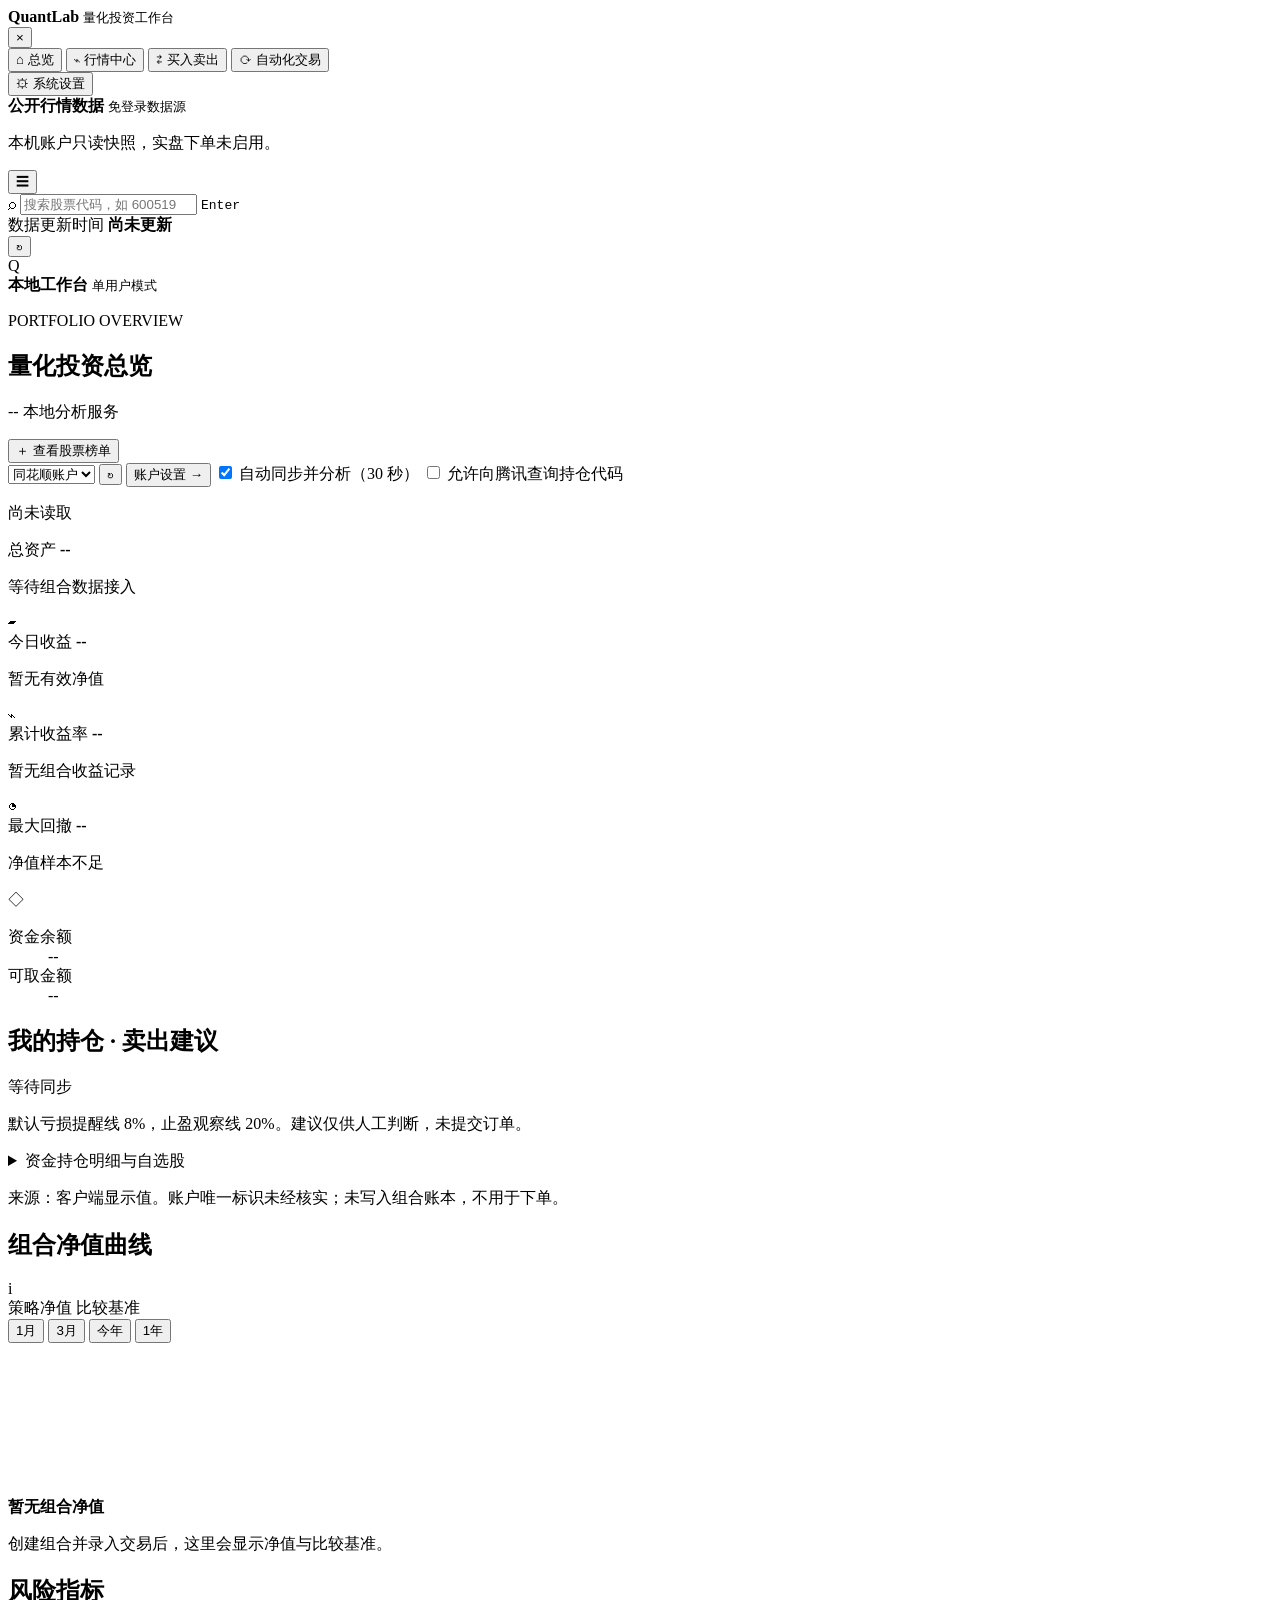
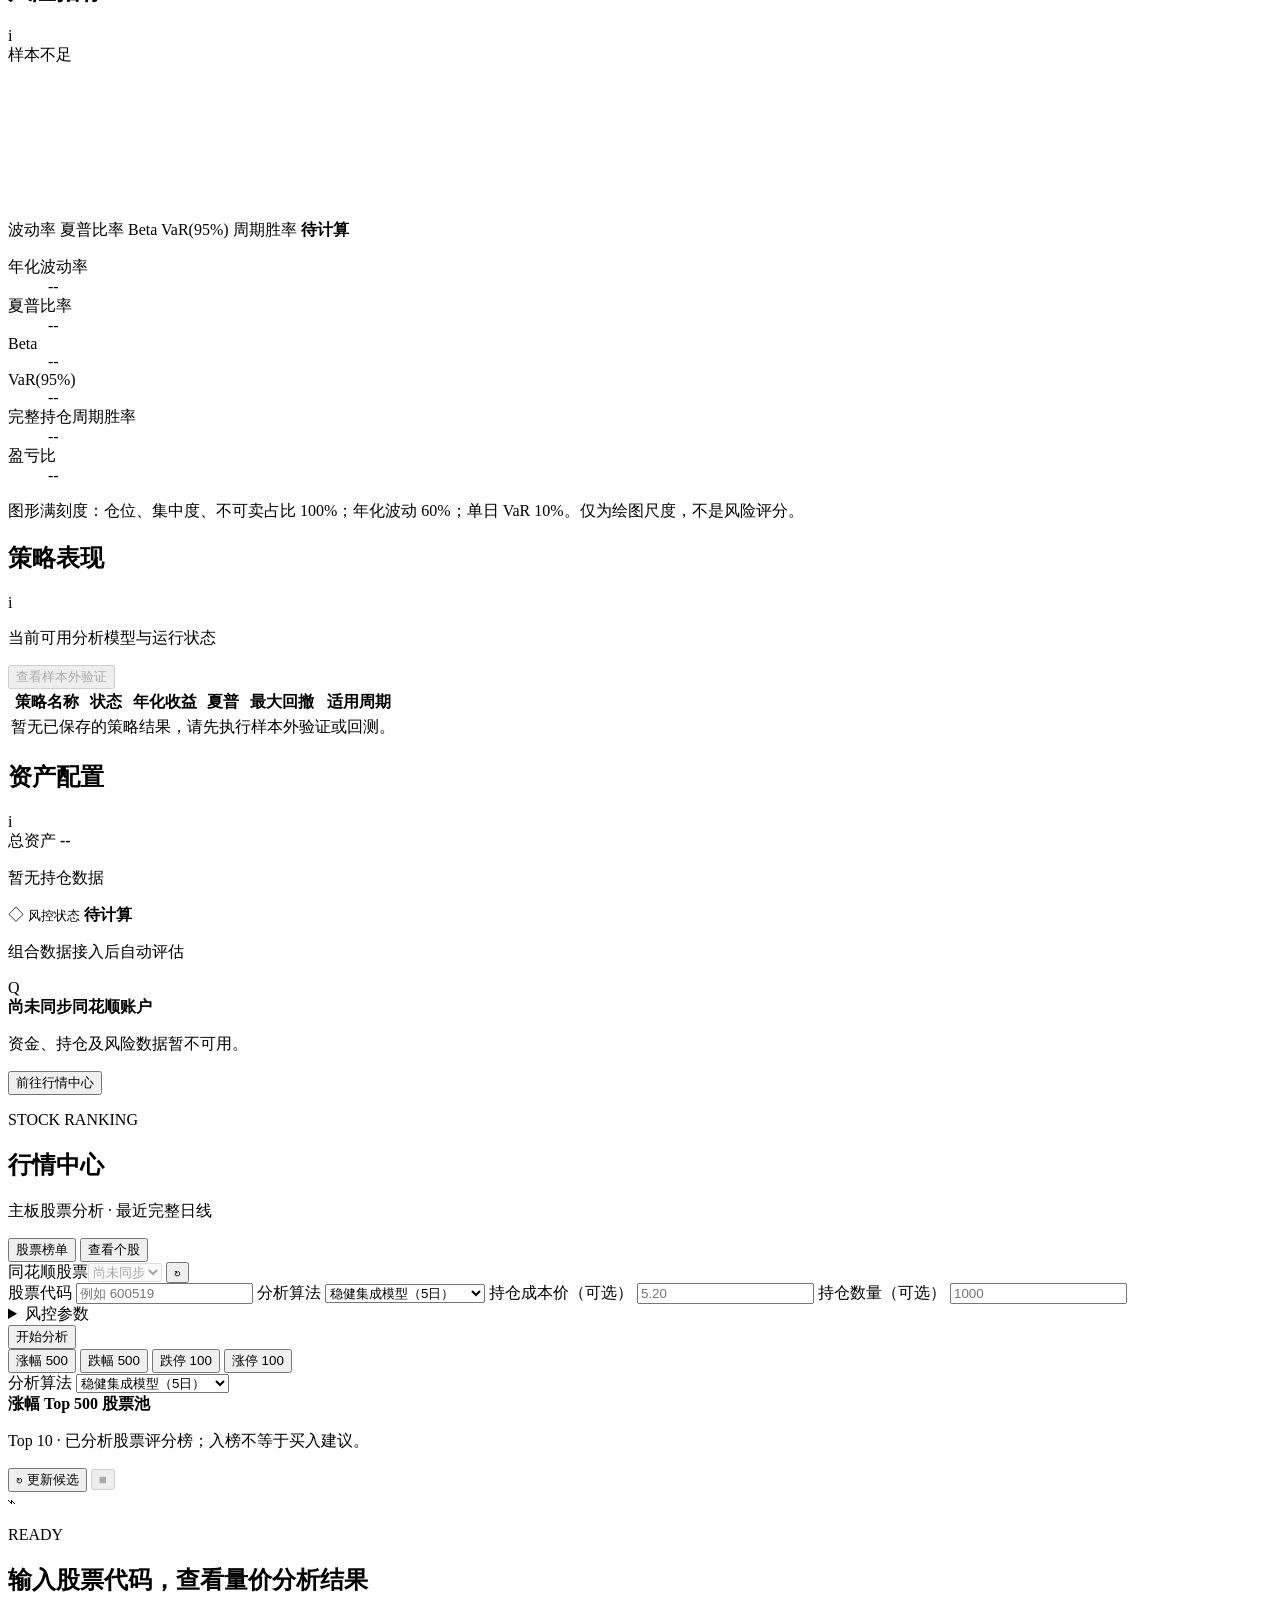
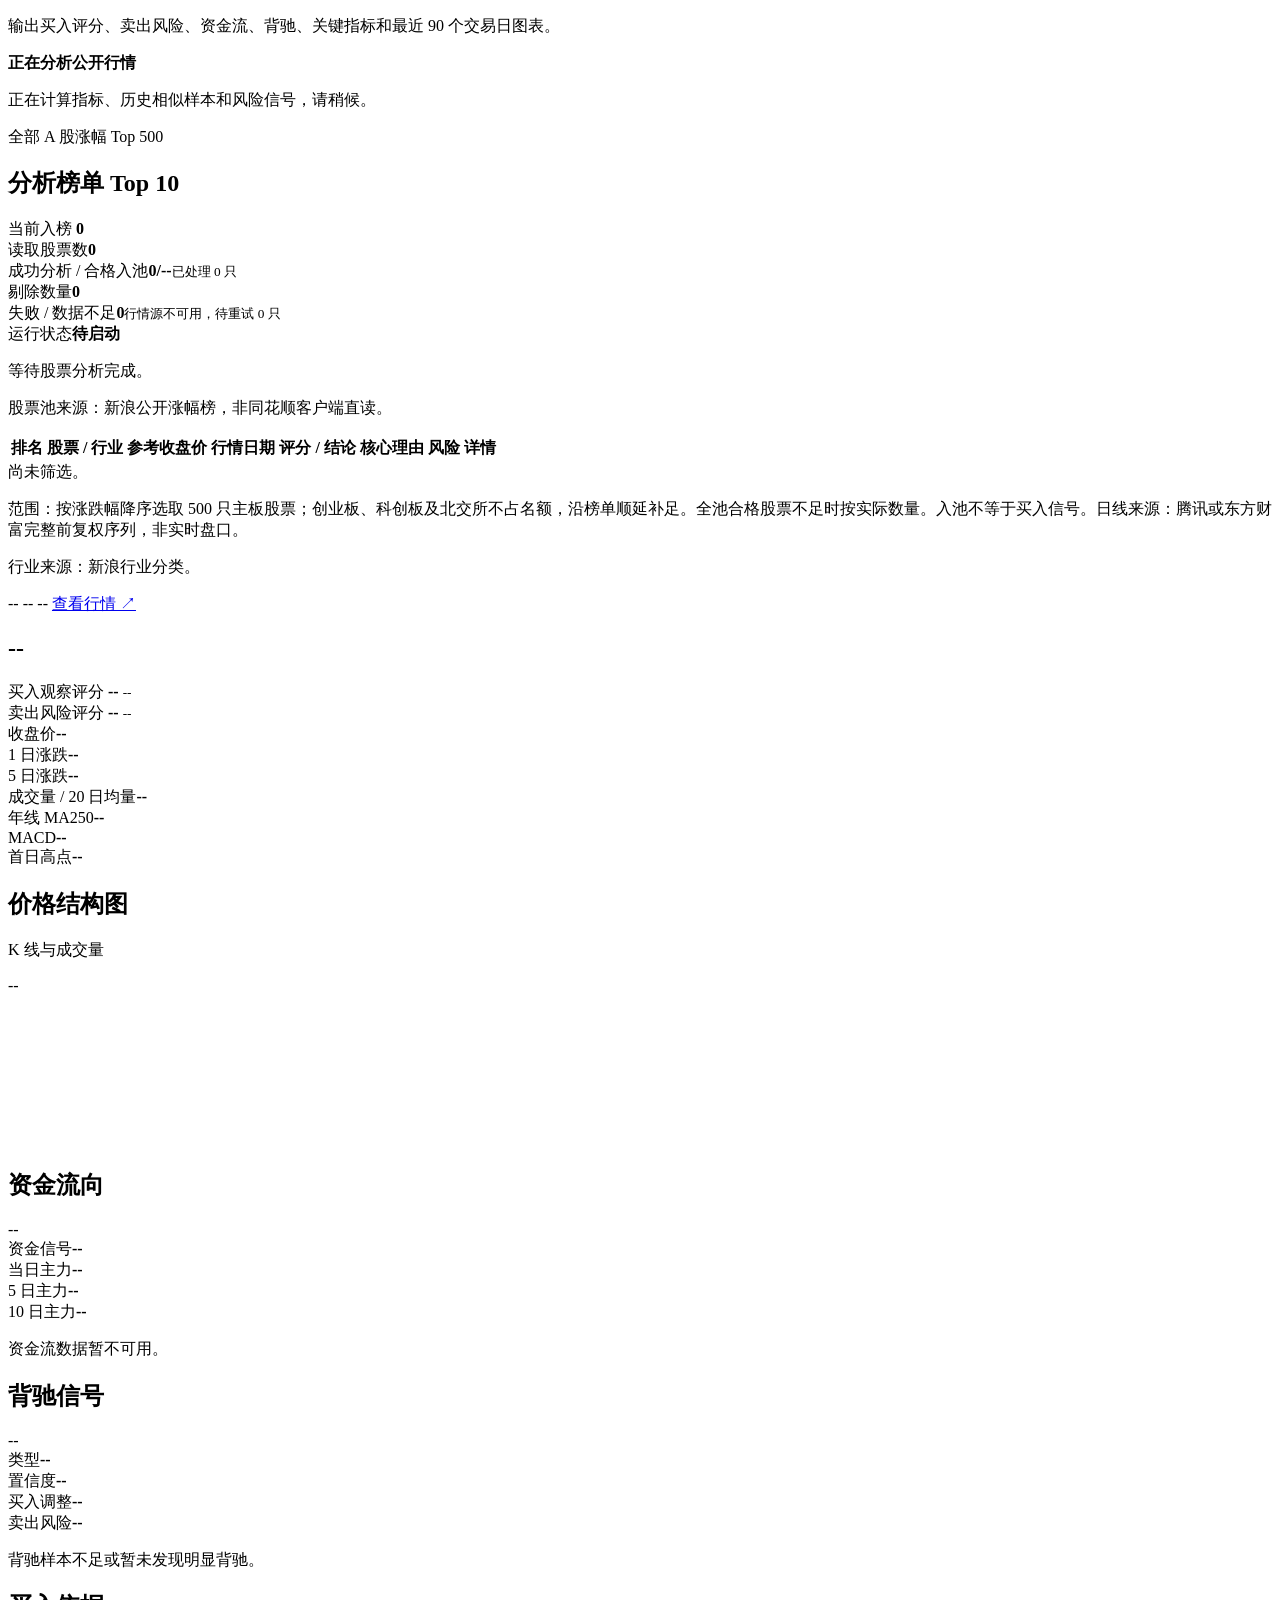
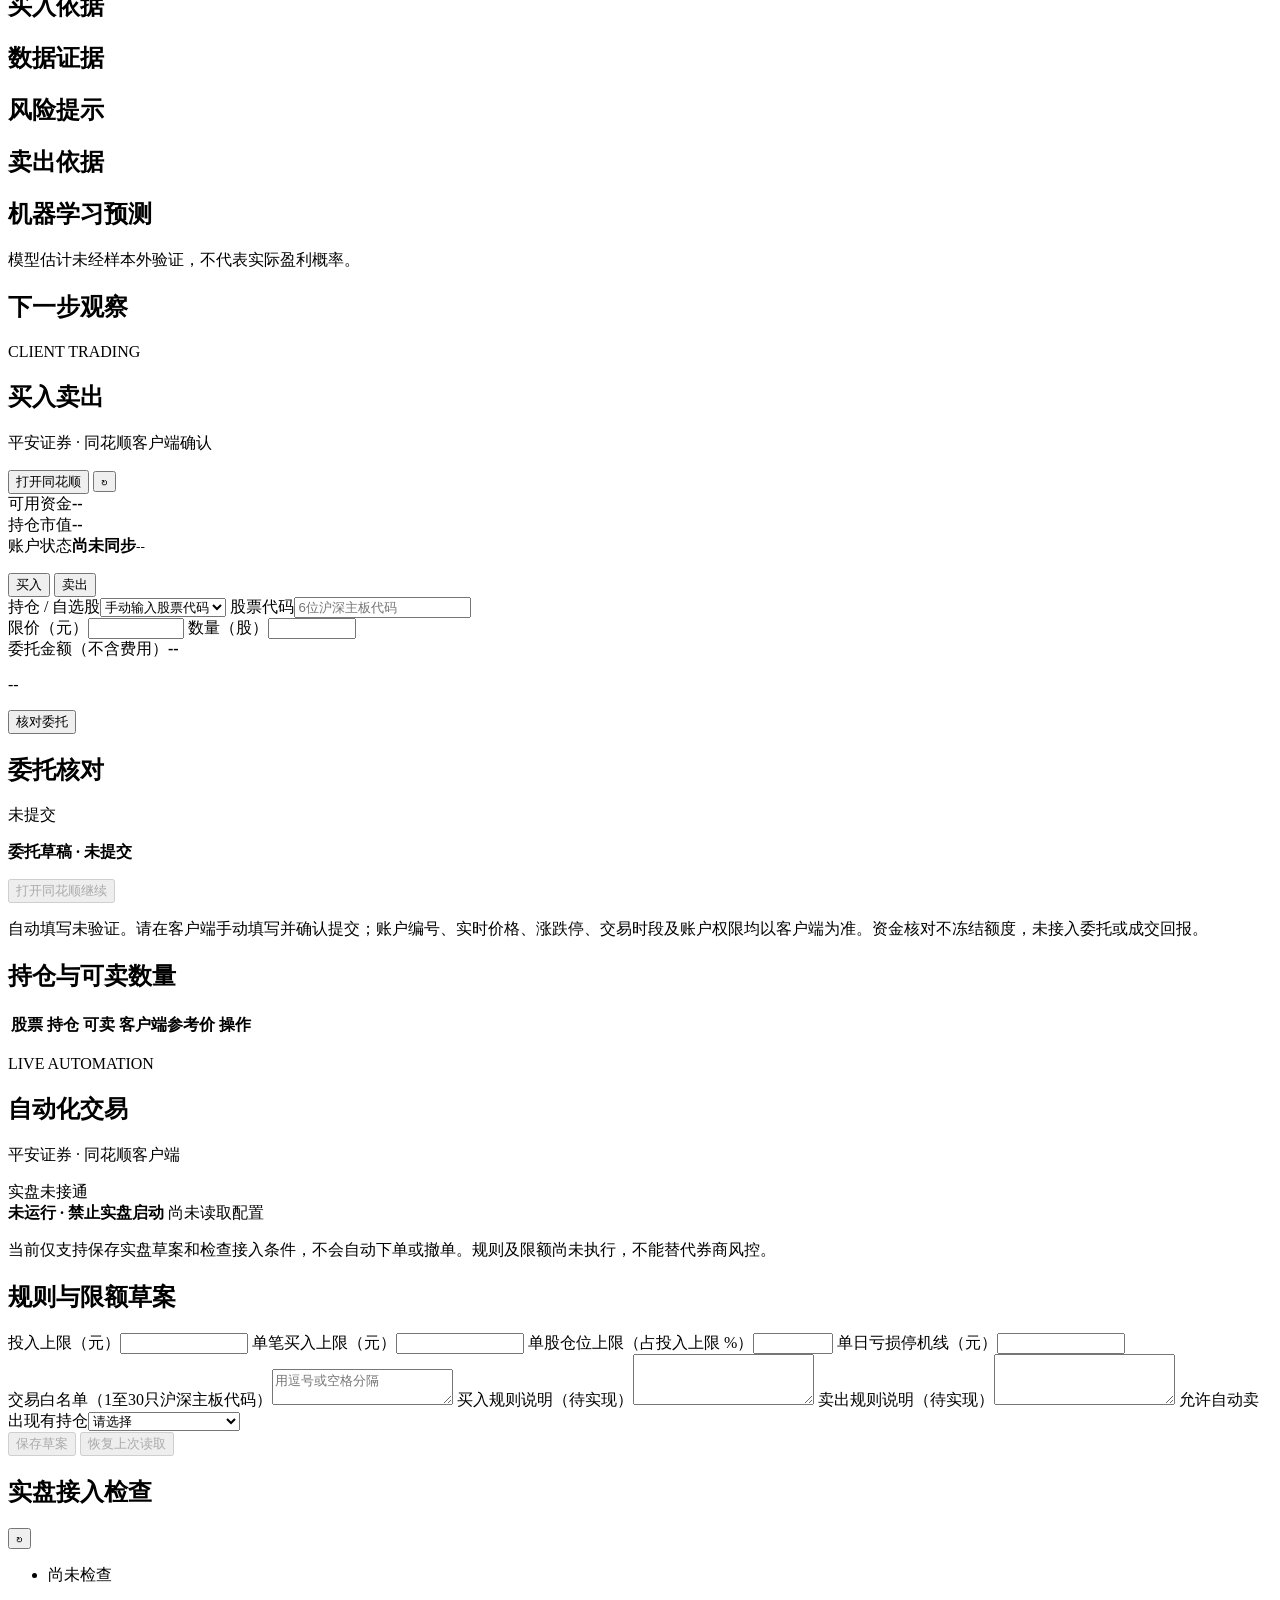
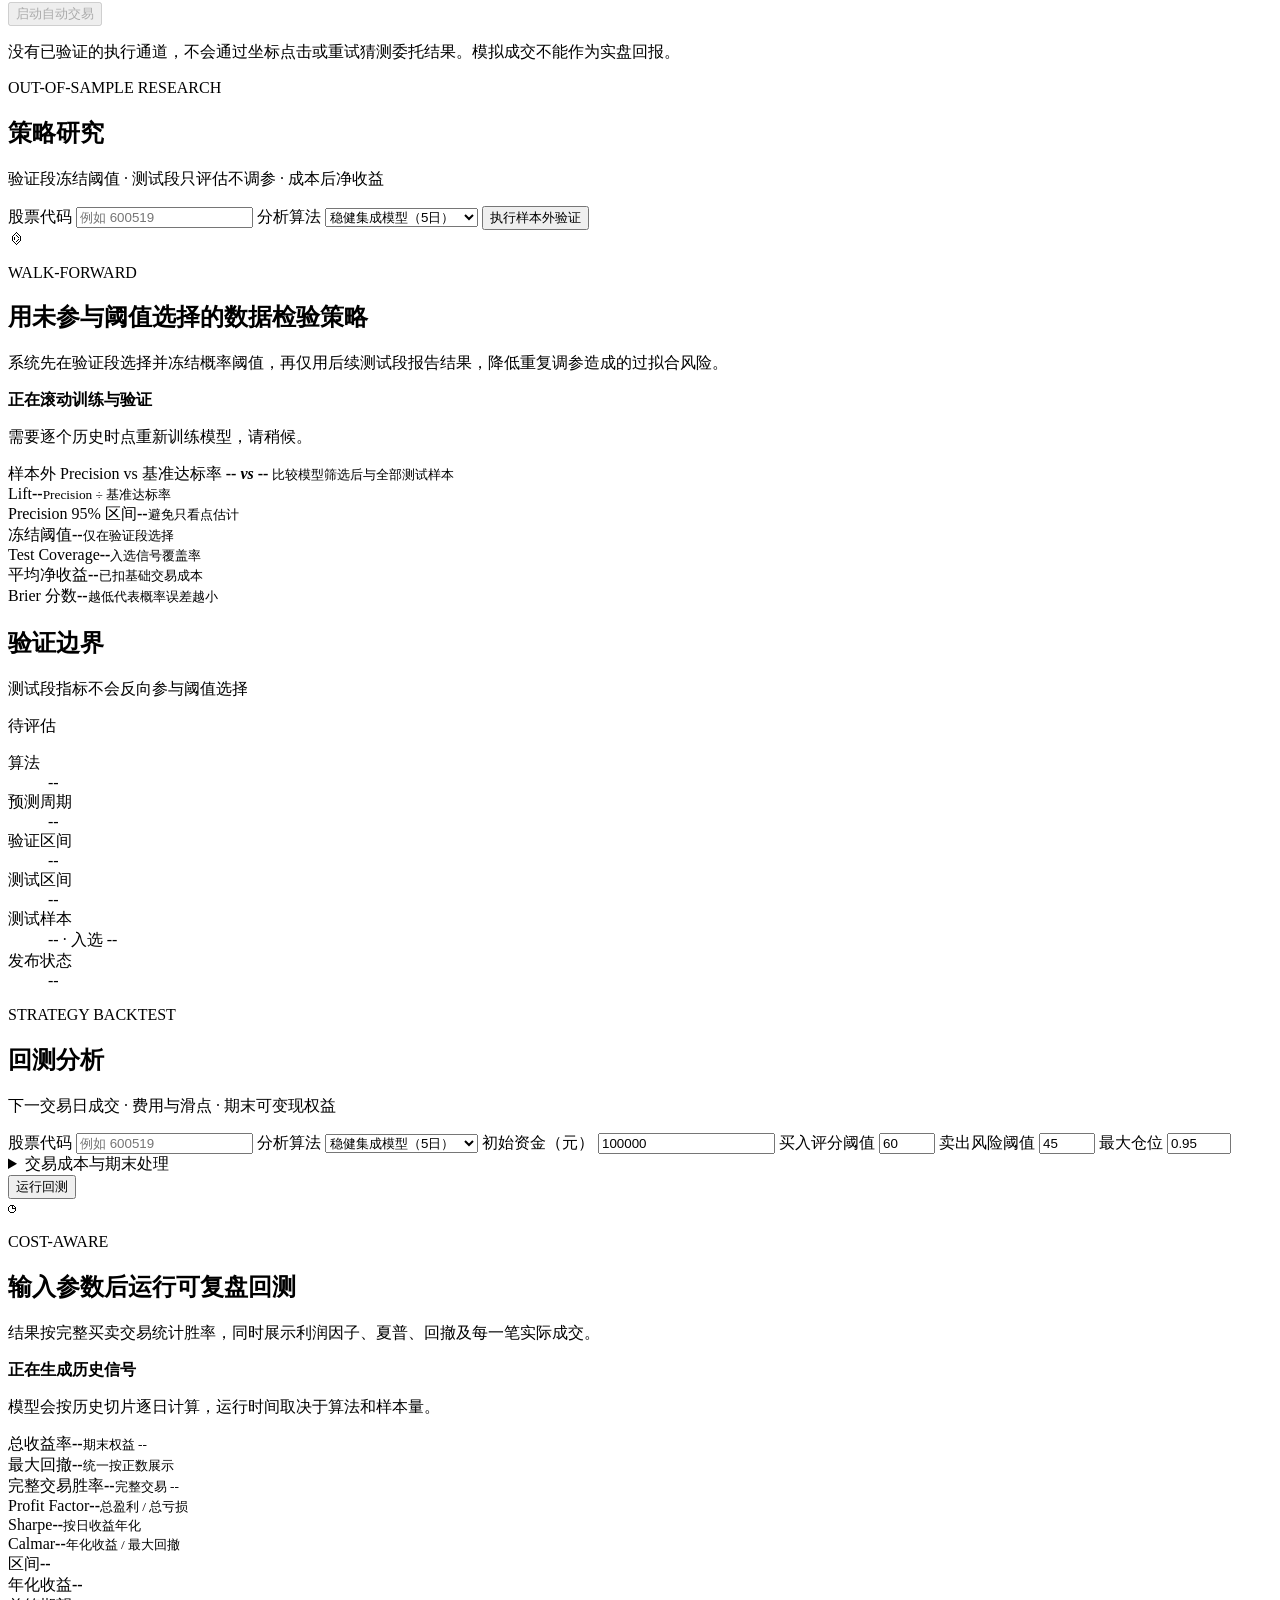
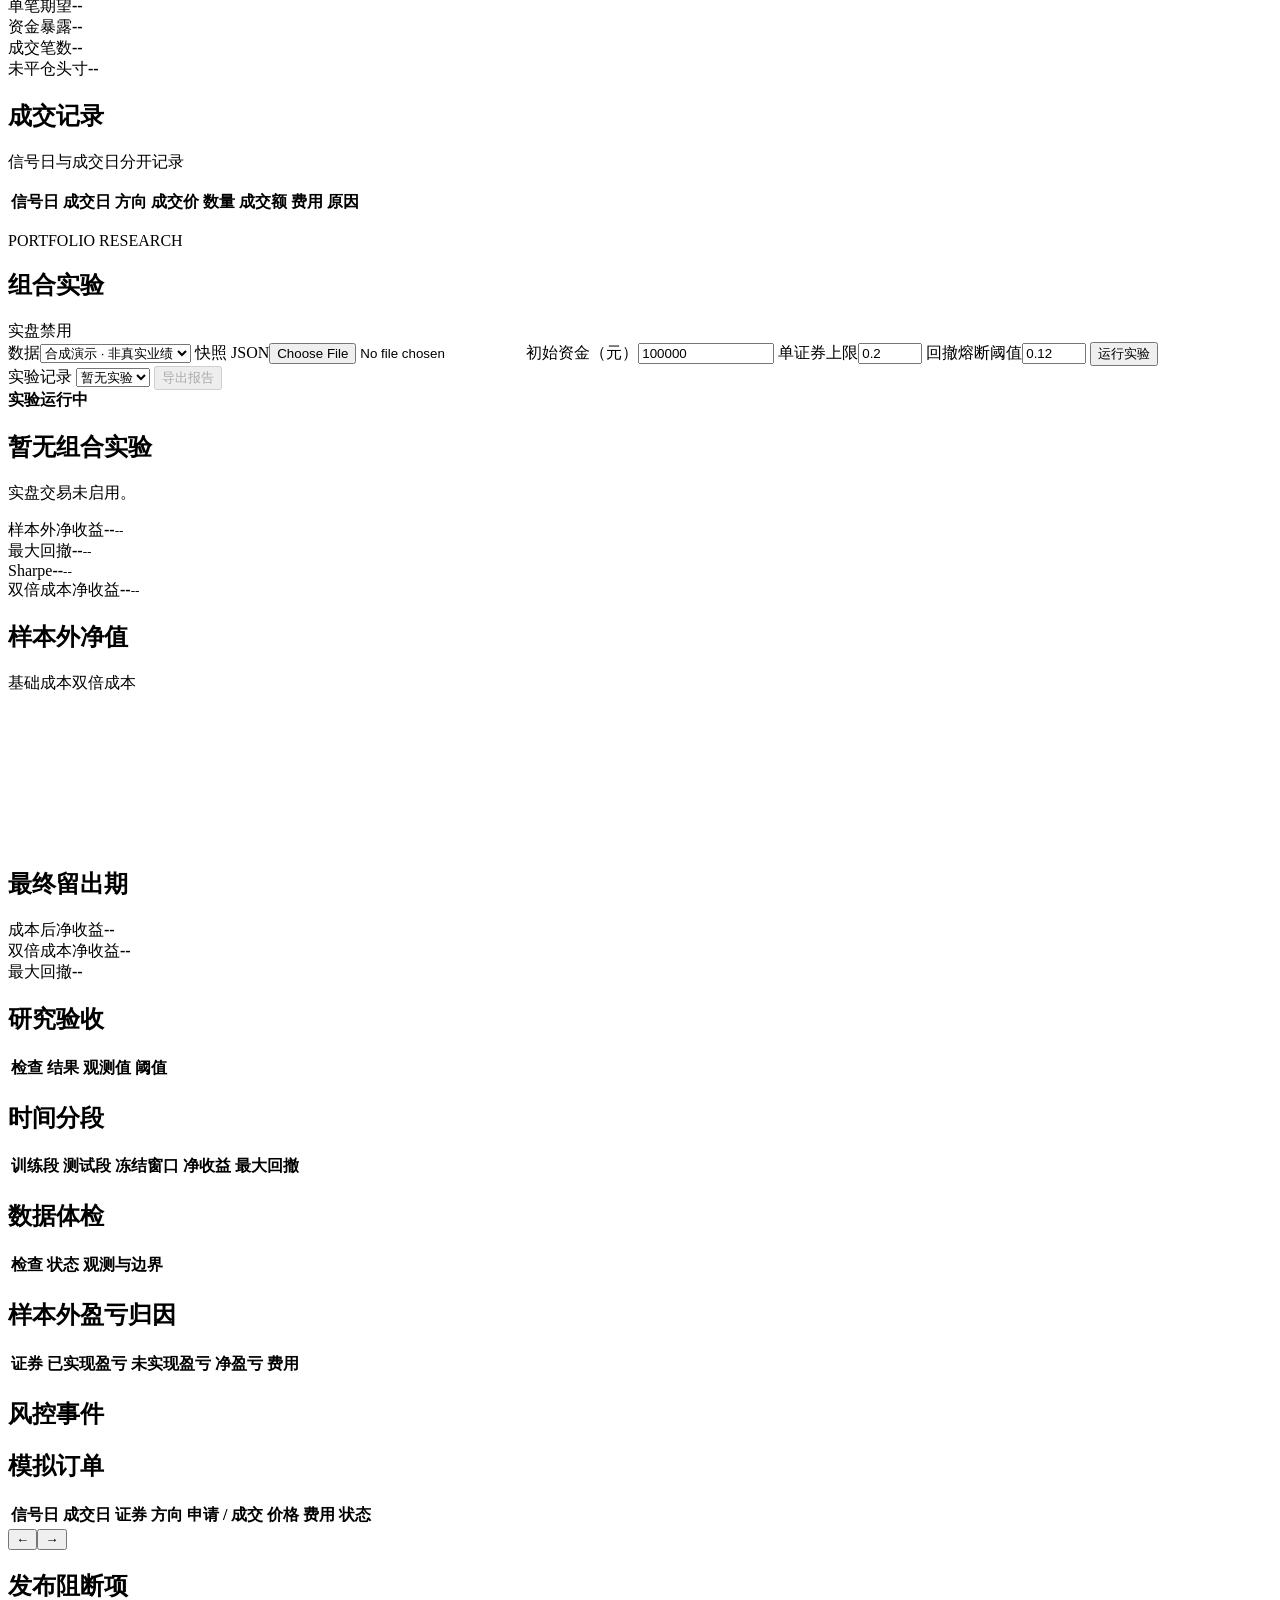
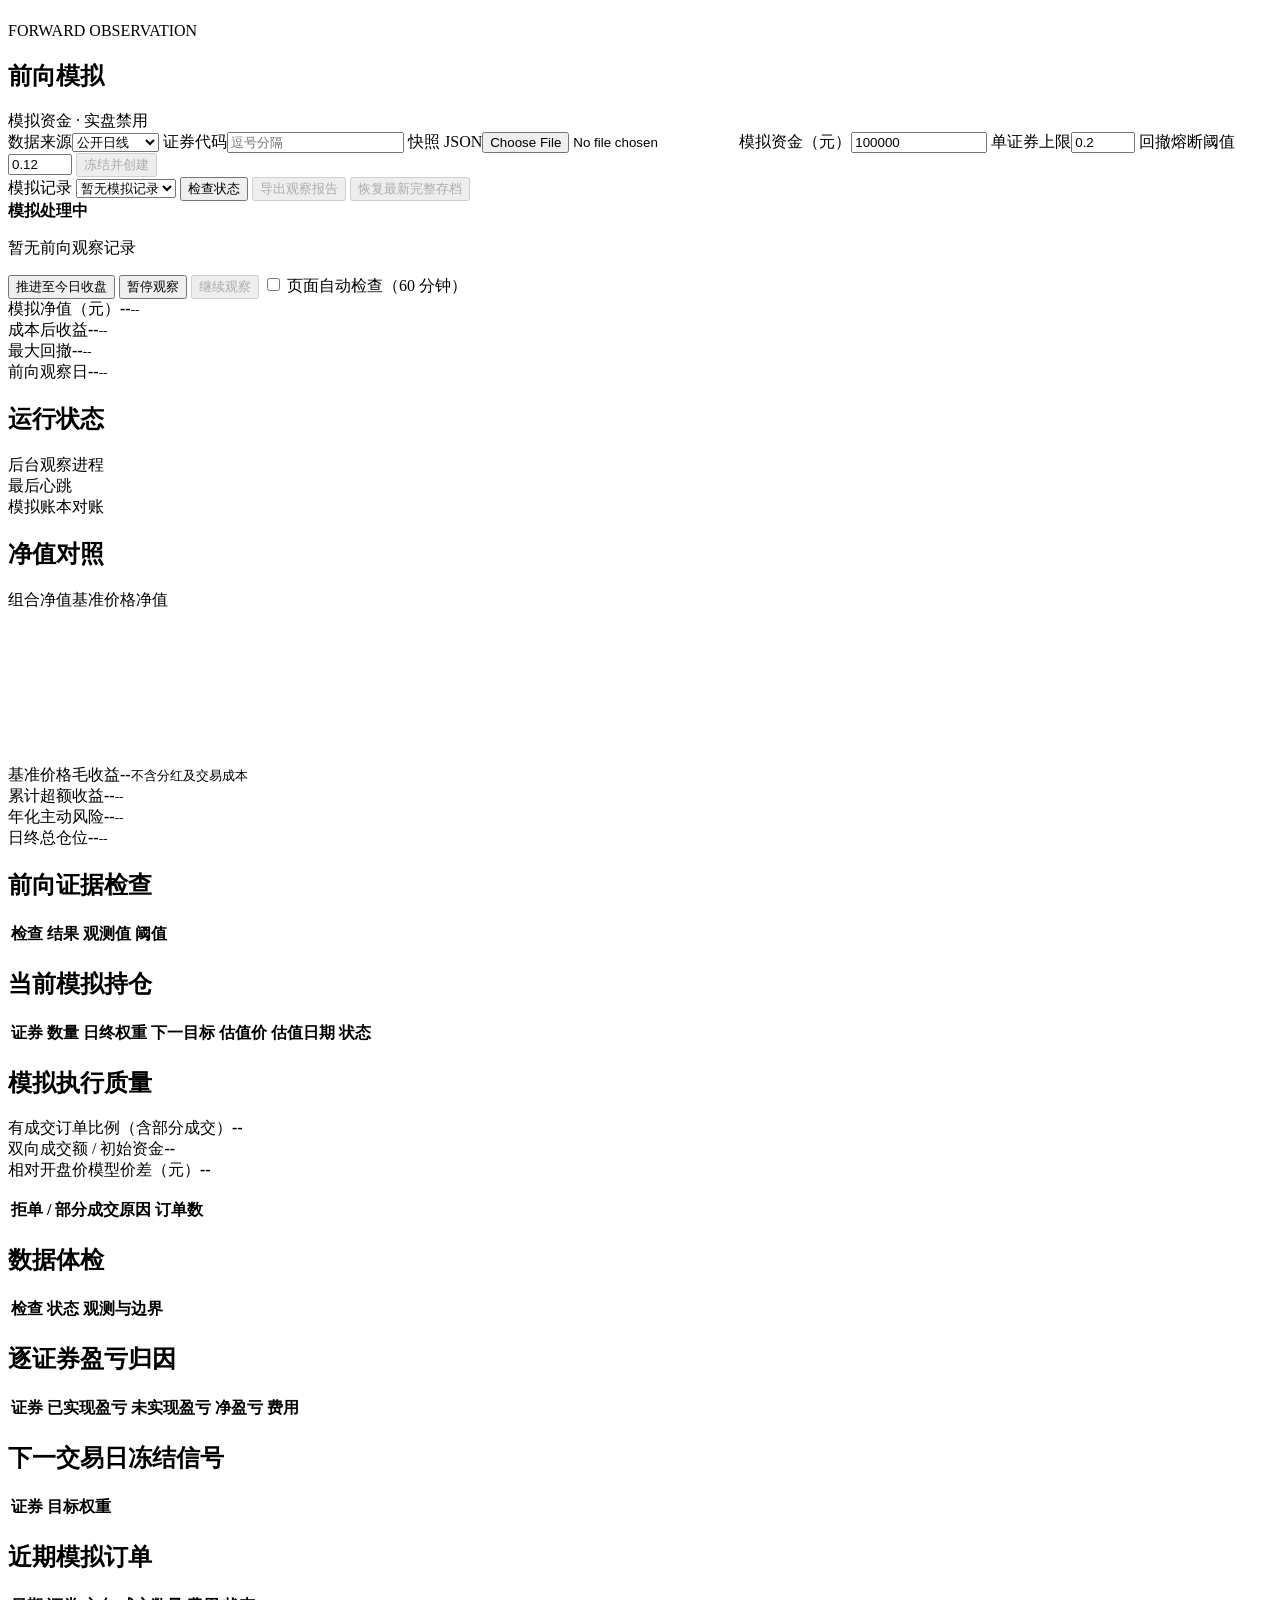
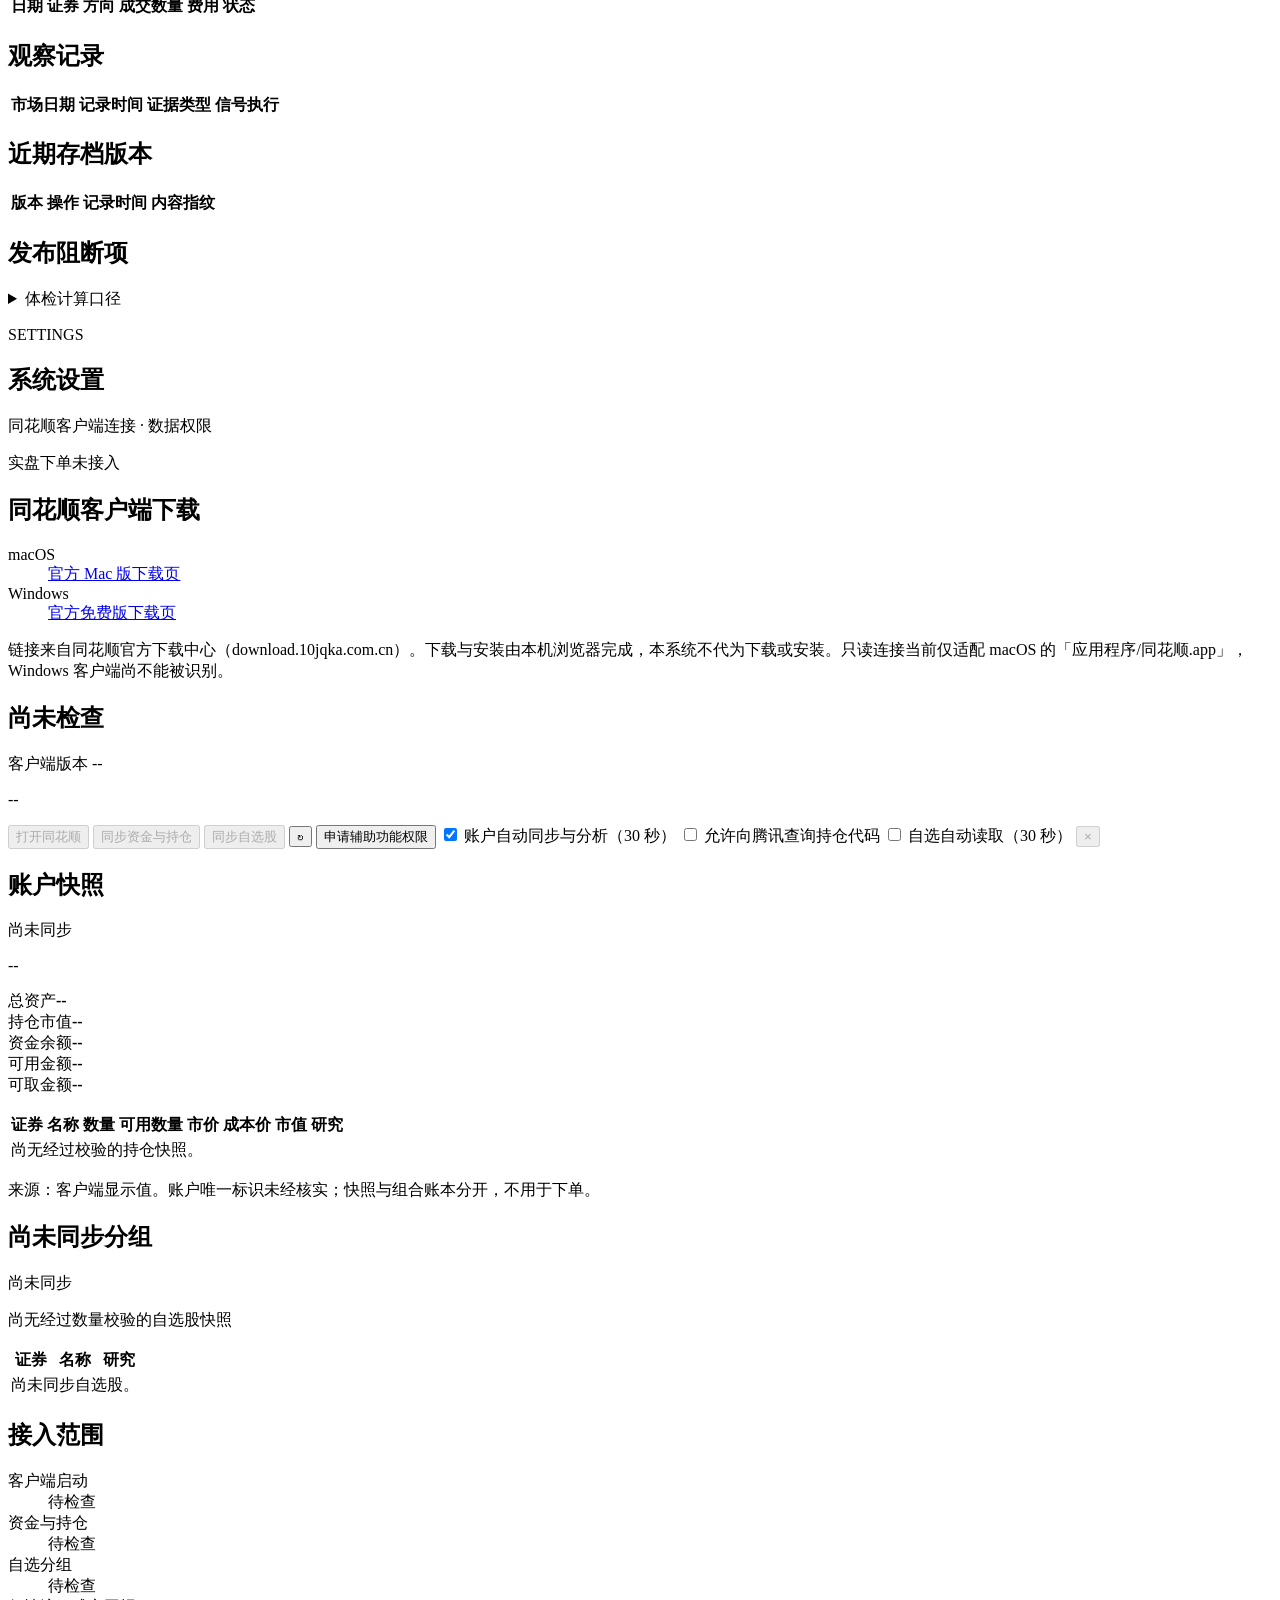
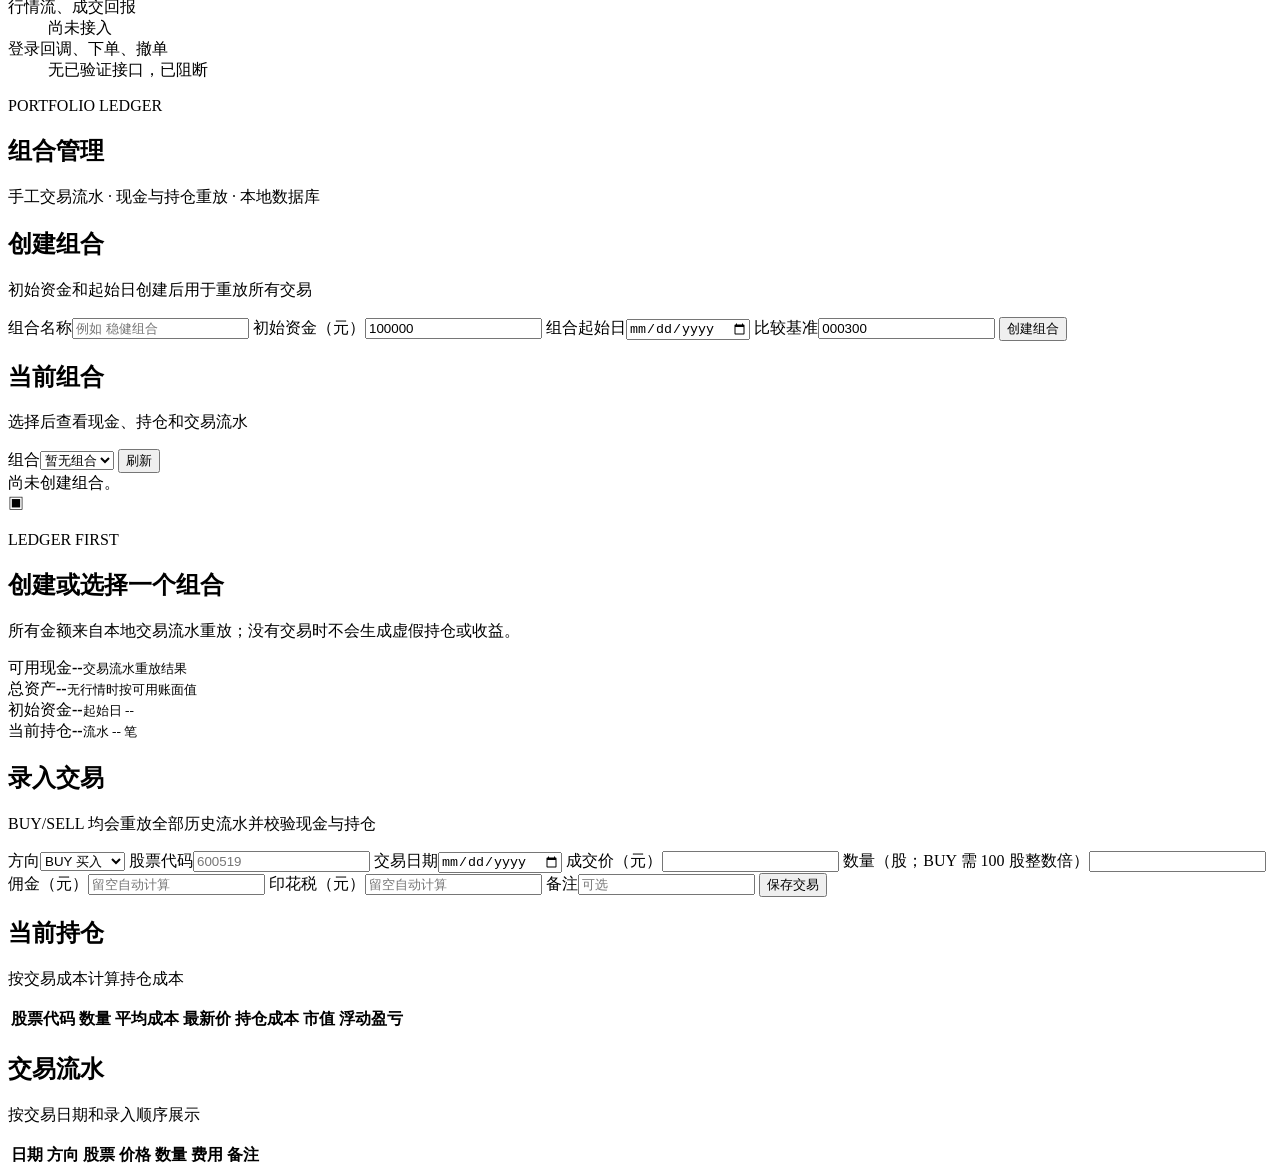
==== commit a8d531f6: "merge: integrate remote settings and Windows launcher changes" ====
--- a/src/web_static/index.html
+++ b/src/web_static/index.html
@@ -1052,6 +1052,14 @@
               <div><p class="eyebrow">SETTINGS</p><h1>系统设置</h1><p class="page-subtitle">同花顺客户端连接 · 数据权限</p></div>
               <span class="client-readonly">实盘下单未接入</span>
             </header>
+            <section class="client-capabilities" aria-label="同花顺客户端下载">
+              <h2>同花顺客户端下载</h2>
+              <dl>
+                <div><dt>macOS</dt><dd><a href="https://download.10jqka.com.cn/free/mac" target="_blank" rel="noopener noreferrer">官方 Mac 版下载页</a></dd></div>
+                <div><dt>Windows</dt><dd><a href="https://download.10jqka.com.cn/free/ths/" target="_blank" rel="noopener noreferrer">官方免费版下载页</a></dd></div>
+              </dl>
+              <p class="client-boundary">链接来自同花顺官方下载中心（download.10jqka.com.cn）。下载与安装由本机浏览器完成，本系统不代为下载或安装。只读连接当前仅适配 macOS 的「应用程序/同花顺.app」，Windows 客户端尚不能被识别。</p>
+            </section>
             <section class="client-connection" aria-label="连接状态">
               <div class="client-status-line"><h2 id="client-state">尚未检查</h2><span id="client-version">客户端版本 --</span></div>
               <p id="client-message" role="status" aria-live="polite">--</p>
